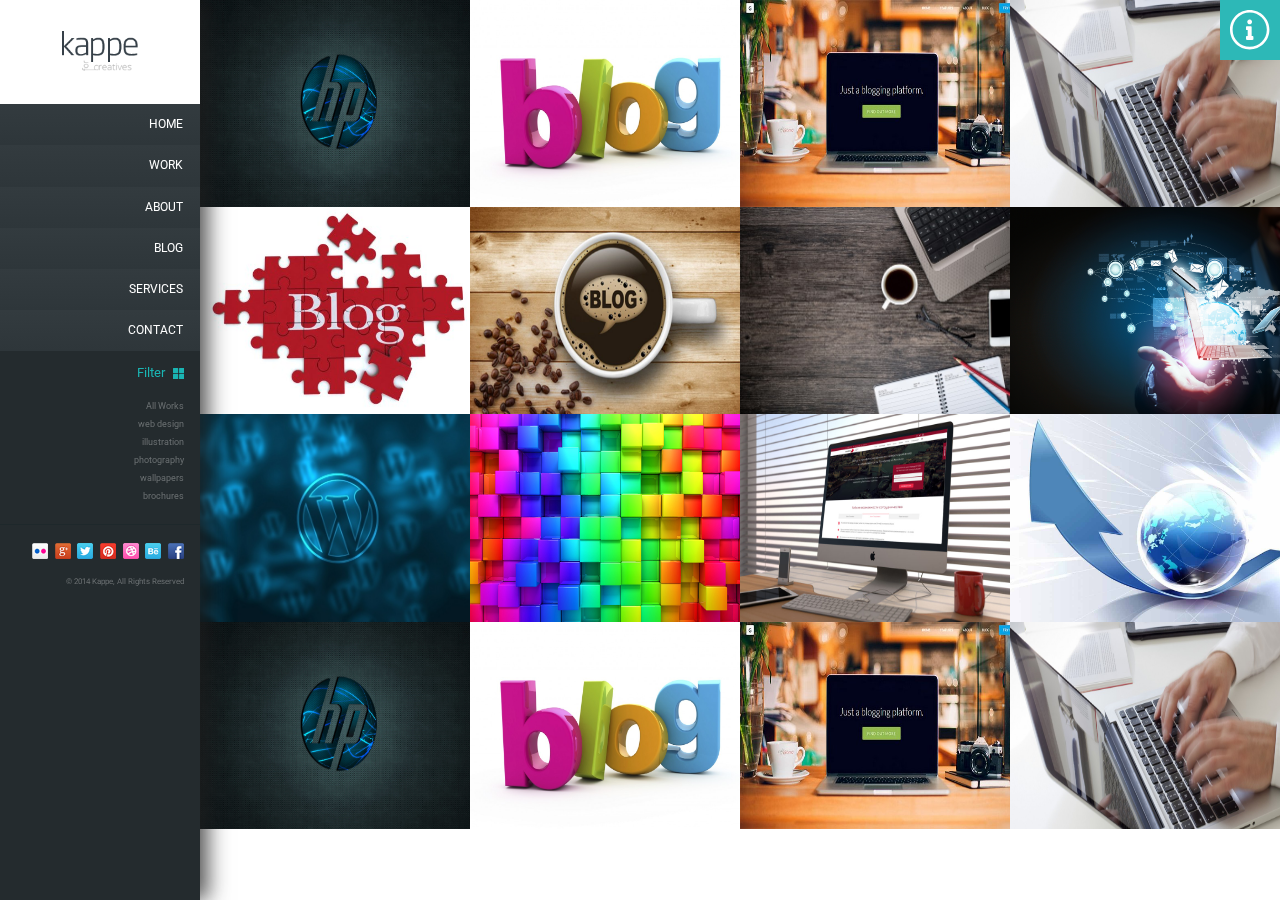
==== index.html @ 87c26112 "home_page" ====
<!DOCTYPE html>
<html lang="en">
<head>
	<meta charset="UTF-8">
	<title>Kappe</title>
	<link rel="stylesheet" type="text/css" href="style/reset.css">
	<link rel="stylesheet" type="text/css" href="style/style.css">
	<link href="https://fonts.googleapis.com/css?family=Roboto" rel="stylesheet">
</head>
<body>
	<div class="page">
		<div class="sidebar flex__jcontent_start">

			<div class="logo main_flex__nowrap flex__jcontent_center flex__align-items_center">
				 <a href="index.html"><img class="logo_img" src="image/logo.png" alt="logo"></a>
			</div>

			<div class="nav">
				<li><a class="nav__item" href="#">Home</a></li>
				<li><a class="nav__item" href="#">Work</a></li>
				<li><a class="nav__item" href="#">About</a></li>
				<li><a class="nav__item" href="#">Blog</a></li>
				<li><a class="nav__item" href="#">Services</a></li>
				<li><a class="nav__item" href="#">Contact</a></li>
			</div>	

			<div class="filter">
				<div class="filter_title">
					Filter 	<svg version="1.1" class="filter_title__icon" xmlns="http://www.w3.org/2000/svg" xmlns:xlink="http://www.w3.org/1999/xlink" x="0px" y="0px"
	 						viewBox="0 0 271.673 271.673" style="enable-background:new 0 0 271.673 271.673;" xml:space="preserve">
								<path d="M114.939,0H10.449C4.678,0,0,4.678,0,10.449v104.49c0,5.771,4.678,10.449,10.449,10.449h104.49
									c5.771,0,10.449-4.678,10.449-10.449V10.449C125.388,4.678,120.71,0,114.939,0z"/>
								<path d="M261.224,0h-104.49c-5.771,0-10.449,4.678-10.449,10.449v104.49c0,5.771,4.678,10.449,10.449,10.449h104.49
									c5.771,0,10.449-4.678,10.449-10.449V10.449C271.673,4.678,266.995,0,261.224,0z"/>
								<path d="M114.939,146.286H10.449C4.678,146.286,0,150.964,0,156.735v104.49c0,5.771,4.678,10.449,10.449,10.449h104.49
									c5.771,0,10.449-4.678,10.449-10.449v-104.49C125.388,150.964,120.71,146.286,114.939,146.286z"/>
								<path d="M261.224,146.286h-104.49c-5.771,0-10.449,4.678-10.449,10.449v104.49c0,5.771,4.678,10.449,10.449,10.449h104.49
									c5.771,0,10.449-4.678,10.449-10.449v-104.49C271.673,150.964,266.995,146.286,261.224,146.286z"/>
							</svg>
				</div>
				<ul class="filter_list">
					<li><a class="filter_list__item" href="#">All Works</a></li>
					<li><a class="filter_list__item" href="#">web design</a></li>
					<li><a class="filter_list__item" href="#">illustration</a></li>
					<li><a class="filter_list__item" href="#">photography</a></li>
					<li><a class="filter_list__item" href="#">wallpapers</a></li>
					<li><a class="filter_list__item" href="#">brochures</a></li>
				</ul>
			</div>

			<div class="social-icon">
				<a class="social-icon__link" href="#"><img class="social-icon__image" src="image/webicon-flickr.png" alt="icon"></a>
				<a class="social-icon__link" href="#"><img class="social-icon__image" src="image/webicon-googleplus.png" alt="icon"></a>
				<a class="social-icon__link" href="#"><img class="social-icon__image" src="image/webicon-twitter.png" alt="icon"></a>
				<a class="social-icon__link" href="#"><img class="social-icon__image" src="image/webicon-pinterest.png" alt="icon"></a>
				<a class="social-icon__link" href="#"><img class="social-icon__image" src="image/webicon-dribbble.png" alt="icon"></a>
				<a class="social-icon__link" href="#"><img class="social-icon__image" src="image/webicon-behance.png" alt="icon"></a>
				<a class="social-icon__link" href="#"><img class="social-icon__image" src="image/webicon-facebook.png" alt="icon"></a>
			</div>

			<div class="copy"> © 2014 Kappe, All Rights Reserved</div>	
		</div>
		
		<div class="content ">
			<div class="content-wrap main_flex flex__jcontent_start">
				
				<div class="content-box">
					<img class="content-box__img" src="image/01.jpg" alt="image">
					
					<a class="content-box__hover" href="">
						<h2> Cool App Design</h2>
						<h3> development, mobile</h3>
						<p class="arrow"> <svg version="1.1" id="" xmlns="http://www.w3.org/2000/svg" xmlns:xlink="http://www.w3.org/1999/xlink" x="0px" y="0px"
						 viewBox="0 0 490.4 490.4" style="enable-background:new 0 0 490.4 490.4;" xml:space="preserve">
							<path d="M245.2,490.4c135.2,0,245.2-110,245.2-245.2S380.4,0,245.2,0S0,110,0,245.2S110,490.4,245.2,490.4z M245.2,24.5
								c121.7,0,220.7,99,220.7,220.7s-99,220.7-220.7,220.7s-220.7-99-220.7-220.7S123.5,24.5,245.2,24.5z"/>
							<path d="M138.7,257.5h183.4l-48,48c-4.8,4.8-4.8,12.5,0,17.3c2.4,2.4,5.5,3.6,8.7,3.6s6.3-1.2,8.7-3.6l68.9-68.9
								c4.8-4.8,4.8-12.5,0-17.3l-68.9-68.9c-4.8-4.8-12.5-4.8-17.3,0s-4.8,12.5,0,17.3l48,48H138.7c-6.8,0-12.3,5.5-12.3,12.3
								C126.4,252.1,131.9,257.5,138.7,257.5z"/></svg>
						</p>
					</a>
				</div>

				<div class="content-box">
					<img class="content-box__img" src="image/02.jpg" alt="image">
					
					<a class="content-box__hover" href="">
						<h2> Cool App Design</h2>
						<h3> development, mobile</h3>
						<p class="arrow"> <svg version="1.1" id="" xmlns="http://www.w3.org/2000/svg" xmlns:xlink="http://www.w3.org/1999/xlink" x="0px" y="0px"
						 viewBox="0 0 490.4 490.4" style="enable-background:new 0 0 490.4 490.4;" xml:space="preserve">
							<path d="M245.2,490.4c135.2,0,245.2-110,245.2-245.2S380.4,0,245.2,0S0,110,0,245.2S110,490.4,245.2,490.4z M245.2,24.5
								c121.7,0,220.7,99,220.7,220.7s-99,220.7-220.7,220.7s-220.7-99-220.7-220.7S123.5,24.5,245.2,24.5z"/>
							<path d="M138.7,257.5h183.4l-48,48c-4.8,4.8-4.8,12.5,0,17.3c2.4,2.4,5.5,3.6,8.7,3.6s6.3-1.2,8.7-3.6l68.9-68.9
								c4.8-4.8,4.8-12.5,0-17.3l-68.9-68.9c-4.8-4.8-12.5-4.8-17.3,0s-4.8,12.5,0,17.3l48,48H138.7c-6.8,0-12.3,5.5-12.3,12.3
								C126.4,252.1,131.9,257.5,138.7,257.5z"/></svg>
						</p>
					</a>
				</div>

				<div class="content-box">
					<img class="content-box__img" src="image/03.jpg" alt="image">
					
					<a class="content-box__hover" href="">
						<h2> Cool App Design</h2>
						<h3> development, mobile</h3>
						<p class="arrow"> <svg version="1.1" id="" xmlns="http://www.w3.org/2000/svg" xmlns:xlink="http://www.w3.org/1999/xlink" x="0px" y="0px"
						 viewBox="0 0 490.4 490.4" style="enable-background:new 0 0 490.4 490.4;" xml:space="preserve">
							<path d="M245.2,490.4c135.2,0,245.2-110,245.2-245.2S380.4,0,245.2,0S0,110,0,245.2S110,490.4,245.2,490.4z M245.2,24.5
								c121.7,0,220.7,99,220.7,220.7s-99,220.7-220.7,220.7s-220.7-99-220.7-220.7S123.5,24.5,245.2,24.5z"/>
							<path d="M138.7,257.5h183.4l-48,48c-4.8,4.8-4.8,12.5,0,17.3c2.4,2.4,5.5,3.6,8.7,3.6s6.3-1.2,8.7-3.6l68.9-68.9
								c4.8-4.8,4.8-12.5,0-17.3l-68.9-68.9c-4.8-4.8-12.5-4.8-17.3,0s-4.8,12.5,0,17.3l48,48H138.7c-6.8,0-12.3,5.5-12.3,12.3
								C126.4,252.1,131.9,257.5,138.7,257.5z"/></svg>
						</p>
					</a>
				</div>

				<div class="content-box">
					<img class="content-box__img" src="image/04.jpg" alt="image">
					
					<a class="content-box__hover" href="">
						<h2> Cool App Design</h2>
						<h3> development, mobile</h3>
						<p class="arrow"> <svg version="1.1" id="" xmlns="http://www.w3.org/2000/svg" xmlns:xlink="http://www.w3.org/1999/xlink" x="0px" y="0px"
						 viewBox="0 0 490.4 490.4" style="enable-background:new 0 0 490.4 490.4;" xml:space="preserve">
							<path d="M245.2,490.4c135.2,0,245.2-110,245.2-245.2S380.4,0,245.2,0S0,110,0,245.2S110,490.4,245.2,490.4z M245.2,24.5
								c121.7,0,220.7,99,220.7,220.7s-99,220.7-220.7,220.7s-220.7-99-220.7-220.7S123.5,24.5,245.2,24.5z"/>
							<path d="M138.7,257.5h183.4l-48,48c-4.8,4.8-4.8,12.5,0,17.3c2.4,2.4,5.5,3.6,8.7,3.6s6.3-1.2,8.7-3.6l68.9-68.9
								c4.8-4.8,4.8-12.5,0-17.3l-68.9-68.9c-4.8-4.8-12.5-4.8-17.3,0s-4.8,12.5,0,17.3l48,48H138.7c-6.8,0-12.3,5.5-12.3,12.3
								C126.4,252.1,131.9,257.5,138.7,257.5z"/></svg>
						</p>
					</a>
				</div>

				<div class="content-box">
					<img class="content-box__img" src="image/05.jpg" alt="image">
					
					<a class="content-box__hover" href="">
						<h2> Cool App Design</h2>
						<h3> development, mobile</h3>
						<p class="arrow"> <svg version="1.1" id="" xmlns="http://www.w3.org/2000/svg" xmlns:xlink="http://www.w3.org/1999/xlink" x="0px" y="0px"
						 viewBox="0 0 490.4 490.4" style="enable-background:new 0 0 490.4 490.4;" xml:space="preserve">
							<path d="M245.2,490.4c135.2,0,245.2-110,245.2-245.2S380.4,0,245.2,0S0,110,0,245.2S110,490.4,245.2,490.4z M245.2,24.5
								c121.7,0,220.7,99,220.7,220.7s-99,220.7-220.7,220.7s-220.7-99-220.7-220.7S123.5,24.5,245.2,24.5z"/>
							<path d="M138.7,257.5h183.4l-48,48c-4.8,4.8-4.8,12.5,0,17.3c2.4,2.4,5.5,3.6,8.7,3.6s6.3-1.2,8.7-3.6l68.9-68.9
								c4.8-4.8,4.8-12.5,0-17.3l-68.9-68.9c-4.8-4.8-12.5-4.8-17.3,0s-4.8,12.5,0,17.3l48,48H138.7c-6.8,0-12.3,5.5-12.3,12.3
								C126.4,252.1,131.9,257.5,138.7,257.5z"/></svg>
						</p>
					</a>
				</div>

				<div class="content-box">
					<img class="content-box__img" src="image/06.jpg" alt="image">
					
					<a class="content-box__hover" href="">
						<h2> Cool App Design</h2>
						<h3> development, mobile</h3>
						<p class="arrow"> <svg version="1.1" id="" xmlns="http://www.w3.org/2000/svg" xmlns:xlink="http://www.w3.org/1999/xlink" x="0px" y="0px"
						 viewBox="0 0 490.4 490.4" style="enable-background:new 0 0 490.4 490.4;" xml:space="preserve">
							<path d="M245.2,490.4c135.2,0,245.2-110,245.2-245.2S380.4,0,245.2,0S0,110,0,245.2S110,490.4,245.2,490.4z M245.2,24.5
								c121.7,0,220.7,99,220.7,220.7s-99,220.7-220.7,220.7s-220.7-99-220.7-220.7S123.5,24.5,245.2,24.5z"/>
							<path d="M138.7,257.5h183.4l-48,48c-4.8,4.8-4.8,12.5,0,17.3c2.4,2.4,5.5,3.6,8.7,3.6s6.3-1.2,8.7-3.6l68.9-68.9
								c4.8-4.8,4.8-12.5,0-17.3l-68.9-68.9c-4.8-4.8-12.5-4.8-17.3,0s-4.8,12.5,0,17.3l48,48H138.7c-6.8,0-12.3,5.5-12.3,12.3
								C126.4,252.1,131.9,257.5,138.7,257.5z"/></svg>
						</p>
					</a>
				</div>

				<div class="content-box">
					<img class="content-box__img" src="image/07.jpg" alt="image">
					
					<a class="content-box__hover" href="">
						<h2> Cool App Design</h2>
						<h3> development, mobile</h3>
						<p class="arrow"> <svg version="1.1" id="" xmlns="http://www.w3.org/2000/svg" xmlns:xlink="http://www.w3.org/1999/xlink" x="0px" y="0px"
						 viewBox="0 0 490.4 490.4" style="enable-background:new 0 0 490.4 490.4;" xml:space="preserve">
							<path d="M245.2,490.4c135.2,0,245.2-110,245.2-245.2S380.4,0,245.2,0S0,110,0,245.2S110,490.4,245.2,490.4z M245.2,24.5
								c121.7,0,220.7,99,220.7,220.7s-99,220.7-220.7,220.7s-220.7-99-220.7-220.7S123.5,24.5,245.2,24.5z"/>
							<path d="M138.7,257.5h183.4l-48,48c-4.8,4.8-4.8,12.5,0,17.3c2.4,2.4,5.5,3.6,8.7,3.6s6.3-1.2,8.7-3.6l68.9-68.9
								c4.8-4.8,4.8-12.5,0-17.3l-68.9-68.9c-4.8-4.8-12.5-4.8-17.3,0s-4.8,12.5,0,17.3l48,48H138.7c-6.8,0-12.3,5.5-12.3,12.3
								C126.4,252.1,131.9,257.5,138.7,257.5z"/></svg>
						</p>
					</a>
				</div>

				<div class="content-box">
					<img class="content-box__img" src="image/08.jpg" alt="image">
					
					<a class="content-box__hover" href="">
						<h2> Cool App Design</h2>
						<h3> development, mobile</h3>
						<p class="arrow"> <svg version="1.1" id="" xmlns="http://www.w3.org/2000/svg" xmlns:xlink="http://www.w3.org/1999/xlink" x="0px" y="0px"
						 viewBox="0 0 490.4 490.4" style="enable-background:new 0 0 490.4 490.4;" xml:space="preserve">
							<path d="M245.2,490.4c135.2,0,245.2-110,245.2-245.2S380.4,0,245.2,0S0,110,0,245.2S110,490.4,245.2,490.4z M245.2,24.5
								c121.7,0,220.7,99,220.7,220.7s-99,220.7-220.7,220.7s-220.7-99-220.7-220.7S123.5,24.5,245.2,24.5z"/>
							<path d="M138.7,257.5h183.4l-48,48c-4.8,4.8-4.8,12.5,0,17.3c2.4,2.4,5.5,3.6,8.7,3.6s6.3-1.2,8.7-3.6l68.9-68.9
								c4.8-4.8,4.8-12.5,0-17.3l-68.9-68.9c-4.8-4.8-12.5-4.8-17.3,0s-4.8,12.5,0,17.3l48,48H138.7c-6.8,0-12.3,5.5-12.3,12.3
								C126.4,252.1,131.9,257.5,138.7,257.5z"/></svg>
						</p>
					</a>
				</div>

				<div class="content-box">
					<img class="content-box__img" src="image/09.jpg" alt="image">
					
					<a class="content-box__hover" href="">
						<h2> Cool App Design</h2>
						<h3> development, mobile</h3>
						<p class="arrow"> <svg version="1.1" id="" xmlns="http://www.w3.org/2000/svg" xmlns:xlink="http://www.w3.org/1999/xlink" x="0px" y="0px"
						 viewBox="0 0 490.4 490.4" style="enable-background:new 0 0 490.4 490.4;" xml:space="preserve">
							<path d="M245.2,490.4c135.2,0,245.2-110,245.2-245.2S380.4,0,245.2,0S0,110,0,245.2S110,490.4,245.2,490.4z M245.2,24.5
								c121.7,0,220.7,99,220.7,220.7s-99,220.7-220.7,220.7s-220.7-99-220.7-220.7S123.5,24.5,245.2,24.5z"/>
							<path d="M138.7,257.5h183.4l-48,48c-4.8,4.8-4.8,12.5,0,17.3c2.4,2.4,5.5,3.6,8.7,3.6s6.3-1.2,8.7-3.6l68.9-68.9
								c4.8-4.8,4.8-12.5,0-17.3l-68.9-68.9c-4.8-4.8-12.5-4.8-17.3,0s-4.8,12.5,0,17.3l48,48H138.7c-6.8,0-12.3,5.5-12.3,12.3
								C126.4,252.1,131.9,257.5,138.7,257.5z"/></svg>
						</p>
					</a>
				</div>

				<div class="content-box">
					<img class="content-box__img" src="image/10.jpg" alt="image">
					
					<a class="content-box__hover" href="">
						<h2> Cool App Design</h2>
						<h3> development, mobile</h3>
						<p class="arrow"> <svg version="1.1" id="" xmlns="http://www.w3.org/2000/svg" xmlns:xlink="http://www.w3.org/1999/xlink" x="0px" y="0px"
						 viewBox="0 0 490.4 490.4" style="enable-background:new 0 0 490.4 490.4;" xml:space="preserve">
							<path d="M245.2,490.4c135.2,0,245.2-110,245.2-245.2S380.4,0,245.2,0S0,110,0,245.2S110,490.4,245.2,490.4z M245.2,24.5
								c121.7,0,220.7,99,220.7,220.7s-99,220.7-220.7,220.7s-220.7-99-220.7-220.7S123.5,24.5,245.2,24.5z"/>
							<path d="M138.7,257.5h183.4l-48,48c-4.8,4.8-4.8,12.5,0,17.3c2.4,2.4,5.5,3.6,8.7,3.6s6.3-1.2,8.7-3.6l68.9-68.9
								c4.8-4.8,4.8-12.5,0-17.3l-68.9-68.9c-4.8-4.8-12.5-4.8-17.3,0s-4.8,12.5,0,17.3l48,48H138.7c-6.8,0-12.3,5.5-12.3,12.3
								C126.4,252.1,131.9,257.5,138.7,257.5z"/></svg>
						</p>
					</a>
				</div>

				<div class="content-box">
					<img class="content-box__img" src="image/11.jpg" alt="image">
					
					<a class="content-box__hover" href="">
						<h2> Cool App Design</h2>
						<h3> development, mobile</h3>
						<p class="arrow"> <svg version="1.1" id="" xmlns="http://www.w3.org/2000/svg" xmlns:xlink="http://www.w3.org/1999/xlink" x="0px" y="0px"
						 viewBox="0 0 490.4 490.4" style="enable-background:new 0 0 490.4 490.4;" xml:space="preserve">
							<path d="M245.2,490.4c135.2,0,245.2-110,245.2-245.2S380.4,0,245.2,0S0,110,0,245.2S110,490.4,245.2,490.4z M245.2,24.5
								c121.7,0,220.7,99,220.7,220.7s-99,220.7-220.7,220.7s-220.7-99-220.7-220.7S123.5,24.5,245.2,24.5z"/>
							<path d="M138.7,257.5h183.4l-48,48c-4.8,4.8-4.8,12.5,0,17.3c2.4,2.4,5.5,3.6,8.7,3.6s6.3-1.2,8.7-3.6l68.9-68.9
								c4.8-4.8,4.8-12.5,0-17.3l-68.9-68.9c-4.8-4.8-12.5-4.8-17.3,0s-4.8,12.5,0,17.3l48,48H138.7c-6.8,0-12.3,5.5-12.3,12.3
								C126.4,252.1,131.9,257.5,138.7,257.5z"/></svg>
						</p>
					</a>
				</div>

				<div class="content-box">
					<img class="content-box__img" src="image/12.jpg" alt="image">
					
					<a class="content-box__hover" href="">
						<h2> Cool App Design</h2>
						<h3> development, mobile</h3>
						<p class="arrow"> <svg version="1.1" id="" xmlns="http://www.w3.org/2000/svg" xmlns:xlink="http://www.w3.org/1999/xlink" x="0px" y="0px"
						 viewBox="0 0 490.4 490.4" style="enable-background:new 0 0 490.4 490.4;" xml:space="preserve">
							<path d="M245.2,490.4c135.2,0,245.2-110,245.2-245.2S380.4,0,245.2,0S0,110,0,245.2S110,490.4,245.2,490.4z M245.2,24.5
								c121.7,0,220.7,99,220.7,220.7s-99,220.7-220.7,220.7s-220.7-99-220.7-220.7S123.5,24.5,245.2,24.5z"/>
							<path d="M138.7,257.5h183.4l-48,48c-4.8,4.8-4.8,12.5,0,17.3c2.4,2.4,5.5,3.6,8.7,3.6s6.3-1.2,8.7-3.6l68.9-68.9
								c4.8-4.8,4.8-12.5,0-17.3l-68.9-68.9c-4.8-4.8-12.5-4.8-17.3,0s-4.8,12.5,0,17.3l48,48H138.7c-6.8,0-12.3,5.5-12.3,12.3
								C126.4,252.1,131.9,257.5,138.7,257.5z"/></svg>
						</p>
					</a>
				</div>
				
				<div class="content-box">
					<img class="content-box__img" src="image/01.jpg" alt="image">
					
					<a class="content-box__hover" href="">
						<h2> Cool App Design</h2>
						<h3> development, mobile</h3>
						<p class="arrow"> <svg version="1.1" id="" xmlns="http://www.w3.org/2000/svg" xmlns:xlink="http://www.w3.org/1999/xlink" x="0px" y="0px"
						 viewBox="0 0 490.4 490.4" style="enable-background:new 0 0 490.4 490.4;" xml:space="preserve">
							<path d="M245.2,490.4c135.2,0,245.2-110,245.2-245.2S380.4,0,245.2,0S0,110,0,245.2S110,490.4,245.2,490.4z M245.2,24.5
								c121.7,0,220.7,99,220.7,220.7s-99,220.7-220.7,220.7s-220.7-99-220.7-220.7S123.5,24.5,245.2,24.5z"/>
							<path d="M138.7,257.5h183.4l-48,48c-4.8,4.8-4.8,12.5,0,17.3c2.4,2.4,5.5,3.6,8.7,3.6s6.3-1.2,8.7-3.6l68.9-68.9
								c4.8-4.8,4.8-12.5,0-17.3l-68.9-68.9c-4.8-4.8-12.5-4.8-17.3,0s-4.8,12.5,0,17.3l48,48H138.7c-6.8,0-12.3,5.5-12.3,12.3
								C126.4,252.1,131.9,257.5,138.7,257.5z"/></svg>
						</p>
					</a>
				</div>

				<div class="content-box">
					<img class="content-box__img" src="image/02.jpg" alt="image">
					
					<a class="content-box__hover" href="">
						<h2> Cool App Design</h2>
						<h3> development, mobile</h3>
						<p class="arrow"> <svg version="1.1" id="" xmlns="http://www.w3.org/2000/svg" xmlns:xlink="http://www.w3.org/1999/xlink" x="0px" y="0px"
						 viewBox="0 0 490.4 490.4" style="enable-background:new 0 0 490.4 490.4;" xml:space="preserve">
							<path d="M245.2,490.4c135.2,0,245.2-110,245.2-245.2S380.4,0,245.2,0S0,110,0,245.2S110,490.4,245.2,490.4z M245.2,24.5
								c121.7,0,220.7,99,220.7,220.7s-99,220.7-220.7,220.7s-220.7-99-220.7-220.7S123.5,24.5,245.2,24.5z"/>
							<path d="M138.7,257.5h183.4l-48,48c-4.8,4.8-4.8,12.5,0,17.3c2.4,2.4,5.5,3.6,8.7,3.6s6.3-1.2,8.7-3.6l68.9-68.9
								c4.8-4.8,4.8-12.5,0-17.3l-68.9-68.9c-4.8-4.8-12.5-4.8-17.3,0s-4.8,12.5,0,17.3l48,48H138.7c-6.8,0-12.3,5.5-12.3,12.3
								C126.4,252.1,131.9,257.5,138.7,257.5z"/></svg>
						</p>
					</a>
				</div>

				<div class="content-box">
					<img class="content-box__img" src="image/03.jpg" alt="image">
					
					<a class="content-box__hover" href="">
						<h2> Cool App Design</h2>
						<h3> development, mobile</h3>
						<p class="arrow"> <svg version="1.1" id="" xmlns="http://www.w3.org/2000/svg" xmlns:xlink="http://www.w3.org/1999/xlink" x="0px" y="0px"
						 viewBox="0 0 490.4 490.4" style="enable-background:new 0 0 490.4 490.4;" xml:space="preserve">
							<path d="M245.2,490.4c135.2,0,245.2-110,245.2-245.2S380.4,0,245.2,0S0,110,0,245.2S110,490.4,245.2,490.4z M245.2,24.5
								c121.7,0,220.7,99,220.7,220.7s-99,220.7-220.7,220.7s-220.7-99-220.7-220.7S123.5,24.5,245.2,24.5z"/>
							<path d="M138.7,257.5h183.4l-48,48c-4.8,4.8-4.8,12.5,0,17.3c2.4,2.4,5.5,3.6,8.7,3.6s6.3-1.2,8.7-3.6l68.9-68.9
								c4.8-4.8,4.8-12.5,0-17.3l-68.9-68.9c-4.8-4.8-12.5-4.8-17.3,0s-4.8,12.5,0,17.3l48,48H138.7c-6.8,0-12.3,5.5-12.3,12.3
								C126.4,252.1,131.9,257.5,138.7,257.5z"/></svg>
						</p>
					</a>
				</div>

				<div class="content-box">
					<img class="content-box__img" src="image/04.jpg" alt="image">
					
					<a class="content-box__hover" href="">
						<h2 > Cool App Design</h2>
						<h3> development, mobile</h3>
						<p class="arrow"> <svg version="1.1" ="" xmlns="http://www.w3.org/2000/svg" xmlns:xlink="http://www.w3.org/1999/xlink" x="0px" y="0px"
						 viewBox="0 0 490.4 490.4" style="enable-background:new 0 0 490.4 490.4;" xml:space="preserve">
							<path d="M245.2,490.4c135.2,0,245.2-110,245.2-245.2S380.4,0,245.2,0S0,110,0,245.2S110,490.4,245.2,490.4z M245.2,24.5
								c121.7,0,220.7,99,220.7,220.7s-99,220.7-220.7,220.7s-220.7-99-220.7-220.7S123.5,24.5,245.2,24.5z"/>
							<path d="M138.7,257.5h183.4l-48,48c-4.8,4.8-4.8,12.5,0,17.3c2.4,2.4,5.5,3.6,8.7,3.6s6.3-1.2,8.7-3.6l68.9-68.9
								c4.8-4.8,4.8-12.5,0-17.3l-68.9-68.9c-4.8-4.8-12.5-4.8-17.3,0s-4.8,12.5,0,17.3l48,48H138.7c-6.8,0-12.3,5.5-12.3,12.3
								C126.4,252.1,131.9,257.5,138.7,257.5z"/></svg>
						</p>
					</a>
				</div>

				
			</div>
		</div>

		<div class="info">
			<svg version="1.1" class="info__icon" xmlns="http://www.w3.org/2000/svg" xmlns:xlink="http://www.w3.org/1999/xlink" x="0px" y="0px" viewBox="0 0 437.6 437.6" style="enable-background:new 0 0 437.6 437.6;" xml:space="preserve">

					<path d="M194,142.8c0.8,1.6,1.6,3.2,2.4,4.4c0.8,1.2,2,2.4,2.8,3.6c1.2,1.2,2.4,2.4,4,3.6c1.2,0.8,2.8,2,4.8,2.4
					c1.6,0.8,3.2,1.2,5.2,1.6c2,0.4,3.6,0.4,5.2,0.4c1.6,0,3.6,0,5.2-0.4c1.6-0.4,3.2-0.8,4.4-1.6h0.4c1.6-0.8,3.2-1.6,4.8-2.8
					c1.2-0.8,2.4-2,3.6-3.2l0.4-0.4c1.2-1.2,2-2.4,2.8-3.6s1.6-2.4,2-4c0-0.4,0-0.4,0.4-0.8c0.8-1.6,1.2-3.6,1.6-5.2
					c0.4-1.6,0.4-3.6,0.4-5.2s0-3.6-0.4-5.2c-0.4-1.6-0.8-3.2-1.6-5.2c-1.2-2.8-2.8-5.2-4.8-7.2c-0.4-0.4-0.4-0.4-0.8-0.8
					c-1.2-1.2-2.4-2-4-3.2c-1.6-0.8-2.8-1.6-4.4-2.4c-1.6-0.8-3.2-1.2-4.8-1.6c-2-0.4-3.6-0.4-5.2-0.4c-1.6,0-3.6,0-5.2,0.4
					c-1.6,0.4-3.2,0.8-4.8,1.6H208c-1.6,0.8-3.2,1.6-4.4,2.4c-1.6,1.2-2.8,2-4,3.2c-1.2,1.2-2.4,2.4-3.2,3.6
					c-0.8,1.2-1.6,2.8-2.4,4.4c-0.8,1.6-1.2,3.2-1.6,4.8c-0.4,2-0.4,3.6-0.4,5.2c0,1.6,0,3.6,0.4,5.2
					C192.8,139.6,193.6,141.2,194,142.8z"/>
					<path d="M249.6,289.2h-9.2v-98c0-5.6-4.4-10.4-10.4-10.4h-42c-5.6,0-10.4,4.4-10.4,10.4v21.6c0,5.6,4.4,10.4,10.4,10.4h8.4v66.4
					H188c-5.6,0-10.4,4.4-10.4,10.4v21.6c0,5.6,4.4,10.4,10.4,10.4h61.6c5.6,0,10.4-4.4,10.4-10.4V300
					C260,294,255.2,289.2,249.6,289.2z"/>
					<path d="M218.8,0C98,0,0,98,0,218.8s98,218.8,218.8,218.8s218.8-98,218.8-218.8S339.6,0,218.8,0z M218.8,408.8
					c-104.8,0-190-85.2-190-190s85.2-190,190-190s190,85.2,190,190S323.6,408.8,218.8,408.8z"/>
			</svg>
		</div>
	</div>
		
	

	<script type="js/jquery.js"></script>
</body>
</html>
---- style/style.css ----
/*Framework flex*/
.main_flex{
	display:flex;
	display:-webkit-flex;
	-webkit-flex-flow:row wrap;
	flex-flow:row wrap}

.main_flex__nowrap{
	display:flex;
	display:-webkit-flex;
	-webkit-flex-flow:row nowrap;
	flex-flow:row nowrap}

.flex__jcontent_between{
	justify-content:space-between;
	-webkit-justify-content:space-between}

.flex__jcontent_start{
	justify-content:flex-start;
	-webkit-justify-content:flex-start}

.flex__jcontent_end{
	justify-content:flex-end;
	-webkit-justify-content:flex-end}

.flex__jcontent_center{
	justify-content:center;
	-webkit-justify-content:center}

.flex__jcontent_around{
	justify-content:space-around;
	-webkit-justify-content:space-around}

.flex__auto{
	flex:auto;
	-webkit-flex:auto;
	-ms-flex:auto}

.flex__align-items_start{
	align-items:flex-start;
	-webkit-align-items:flex-start}

.flex__align-items_end{
	align-items:flex-end;
	-webkit-align-items:flex-end}

.flex__align-items_baseline{
	align-items:baseline;
	-webkit-align-items:baseline}

.flex__align-items_stretch{
	align-items:stretch;
	-webkit-align-items:stretch}

.flex__align-items_center{
	align-items:center;
	-webkit-align-items:center}

.flex__align-content_flex-start{
	align-content:flex-start;
	-webkit-align-content:flex-start}

.flex__align-content_flex-end{
	align-content:flex-end;
	-webkit-align-content:flex-end}

.flex__align-content_space-between{
	align-content:space-between;
	-webkit-align-content:space-between}

.flex__align-content_center{
	align-content:center;
	-webkit-align-content:center}

.flex__align-content_space-around{
	align-content:space-around;
	-webkit-align-content:space-around}

.flex__align-content_stretch{
	align-content:stretch;
	-webkit-align-content:stretch}

.flex__flex-grow_01{
	flex-grow:1;
	-webkit-flex-grow:1}

.flex__flex-grow_02{
	flex-grow:2;
	-webkit-flex-grow:2}

.flex__flex-grow_03{
	flex-grow:3;
	-webkit-flex-grow:3}

.flex__flex-grow_04{
	flex-grow:4;
	-webkit-flex-grow:4}

.w5{width:5%;
	max-width:5%}

.w10{width:10%;
	max-width:10%}

.w15{width:15%;
	max-width:15%}

.w20{width:20%;
	max-width:20%}

.w25{width:25%;
	max-width:25%}

.w30{width:30%
	;max-width:30%}

.w35{width:35%;
	max-width:35%}

.w40{width:40%;
	max-width:40%}

.w45{width:45%;
	max-width:45%}

.w50{width:50%;
	max-width:50%}

.w55{width:55%;
	max-width:55%}

.w60{width:30%;
	max-width:60%}

.w65{width:65%;
	max-width:65%}

.w70{width:70%;
	max-width:70%}

.w75{width:75%;
	max-width:75%}

.w80{width:80%;
	max-width:80%}

.w85{width:85%;
	max-width:85%}

.w90{width:90%;
	max-width:90%}

.w95{width:95%;
	max-width:95%}

.w100{width:100%;
	max-width:100%}

.main_flex__nowrap_reverse {
	display:flex;
	display:-webkit-flex;
	-webkit-flex-flow:row-reverse nowrap;
	flex-flow:row-reverse nowrap}

* {
	-webkit-box-sizing: border-box;
	-moz-box-sizing: border-box;
	-ms-box-sizing: border-box;
	-o-box-sizing: border-box;
	 box-sizing: border-box;
}

a, a:hover, button, button:hover, .anime {
	-moz-transition: all 200ms linear;
	-o-transition: all 200ms linear;
	-webkit-transition: all 200ms linear;
	-ms-transition: all 200ms linear;
	transition: all 200ms linear;
	cursor: pointer;
}

body {
	font-family: 'Roboto', sans-serif;
}

.sidebar {
	position: fixed;
	top: 0;
	left: 0;
	z-index: 50;
	height: 100vh;
	width: 15.62vw;
	background-color: #242b2e;
	color: #6b7072;
	box-shadow: 8px 0px 20px 0px rgba(31, 31, 31, 0.77);
	display: flex;
	flex-direction: column;
	flex-flow: column nowrap;

}

.logo {
	width: 100%;
	height: 11.57vh;
	background-color: #fff;
}
.logo_img {
	width: 6vw;
}
.nav li{
	list-style-type: none;
}
.nav__item {
	text-decoration: none;
	color: #fff;
	text-transform: uppercase;
	font-size: 0.93vmax;
	line-height: 1.66vmax;
	height: 3.22vmax;
	width: 100%;
	display: flex;
	flex-flow: row nowrap;
	justify-content: flex-end;
	align-content: center;
	align-items: center;
	background-color: #2f373b;
    background: rgba(51,59,63,1);
    background: -moz-linear-gradient(top, rgba(51,59,63,1) 0%, rgba(46,54,58,1) 100%);
    background: -webkit-gradient(left top, left bottom, color-stop(0%, rgba(51,59,63,1)), color-stop(100%, rgba(46,54,58,1)));
    background: -webkit-linear-gradient(top, rgba(51,59,63,1) 0%, rgba(46,54,58,1) 100%);
    background: -o-linear-gradient(top, rgba(51,59,63,1) 0%, rgba(46,54,58,1) 100%);
    background: -ms-linear-gradient(top, rgba(51,59,63,1) 0%, rgba(46,54,58,1) 100%);
    background: linear-gradient(to bottom, rgba(51,59,63,1) 0%, rgba(46,54,58,1) 100%);
    filter: progid:DXImageTransform.Microsoft.gradient( startColorstr='#333b3f', endColorstr='#2e363a', GradientType=0 );
    padding-right: 1.3vmax;
}

.nav__item:hover {
	cursor: pointer;
	background: rgba(48,188,186,1);
    background: -moz-linear-gradient(top, rgba(48,188,186,1) 0%, rgba(24,164,162,1) 100%);
	background: -webkit-gradient(left top, left bottom, color-stop(0%, rgba(48,188,186,1)), color-stop(100%, rgba(24,164,162,1)));
    background: -webkit-linear-gradient(top, rgba(48,188,186,1) 0%, rgba(24,164,162,1) 100%);
    background: -o-linear-gradient(top, rgba(48,188,186,1) 0%, rgba(24,164,162,1) 100%);
    background: -ms-linear-gradient(top, rgba(48,188,186,1) 0%, rgba(24,164,162,1) 100%);
    background: linear-gradient(to bottom, rgba(48,188,186,1) 0%, rgba(24,164,162,1) 100%);
    filter: progid:DXImageTransform.Microsoft.gradient( startColorstr='#30bcba', endColorstr='#18a4a2', GradientType=0 );
}

.filter_title {
	color: #1ab5b3;
	fill: #1ab5b3;
	display: flex;
	flex-flow: row nowrap;
	justify-content: flex-end;
	align-content: center;
	align-items: center;
	font-size: 0.98vmax;
	padding: 1.25vmax;
}

.filter_title__icon {
	width: 0.88vmax;
	height: 0.88vmax;
	margin-left: 0.62vmax;
}

.filter_list li{
  list-style-type: none;

}
.filter_list {
	display: flex;
 	flex-flow: column nowrap;
 	align-items: flex-end;
 	justify-content: center;
	margin-right: 1.25vmax;
}
.filter_list__item {
	color: #6b7072;
	font-size: 0.67vmax;
	line-height: 1.25vmax;
	text-decoration: none;
}

.filter_list__item:hover {
	color: #fff;
}



.social-icon {
	display: flex;
	flex-flow: row nowrap;
	justify-content: flex-end;
	align-items: center;
	padding: 1.45vmax 1.25vmax 1.2vmax 0;
	border-top: 1px solid #1e282b;
	width: 100%;
	margin-top: 1.56vmax;
}

.social-icon__image{
	width: 1.25vmax;
	height: 1.25vmax;	
}

.social-icon__link {
	margin-left: 0.52vmax;
}

.social-icon__link:hover {
	transform: scale(1.10);
}

.copy {
	font-size: 0.62vmax;
	display: flex;
	flex-flow: row nowrap;
	justify-content: flex-end;
	align-content: center;
	width: 100%;
	padding-right: 1.25vmax;
	color: #6b7072;
}

.content {
	width: 100%;
	min-height: 100vh;
	padding-left: 15.62vw;
}

.content-box {
	height: 16.19vw;
	max-width: 21.09vw;
	width: 25%;
	position: relative;
	overflow: hidden;
}

.content-box__img {
	width: calc(100% + 1vw) ;
	height: 16.2vmax;
	position: absolute;
	z-index: 1;
}

.content-box__hover {
	position: absolute;
	z-index: 2;
	top:0;
	left: 0;
	display: flex;
	width: 100%;
	height: inherit;
	background-color:  #2db8b7;
	opacity: 0.9;
	color: #fff;
	flex-flow: column nowrap;
	align-items: center;
	text-decoration: none;
	opacity: 0;
}

.content-box__hover:hover {
	opacity: 0.8;
}

.arrow {
	width: 3vmax;
	height: 3vmax;
	fill: #fff;
}

.content-box__hover h2 {
	font-size: 1.25vmax;
	margin-top: 4.1vmax;
	font-weight: 300;
}

.content-box__hover h3 {
	font-size: 0.62vmax;
	padding: 0.36vmax 0 0.83vmax 0;
	border-bottom: 1px solid #fff;
	margin-bottom: 1vmax;
	font-weight: 300;
}

.info {
	position: fixed;
	top: 0;
	right: 0;
	width: 4.68vw;
	height: 4.68vw;
	background-color: #2db8b7;
	cursor: pointer;
	z-index: 5;
	fill: #fff;
}

.info__icon {
	margin: 0.8vw;
}
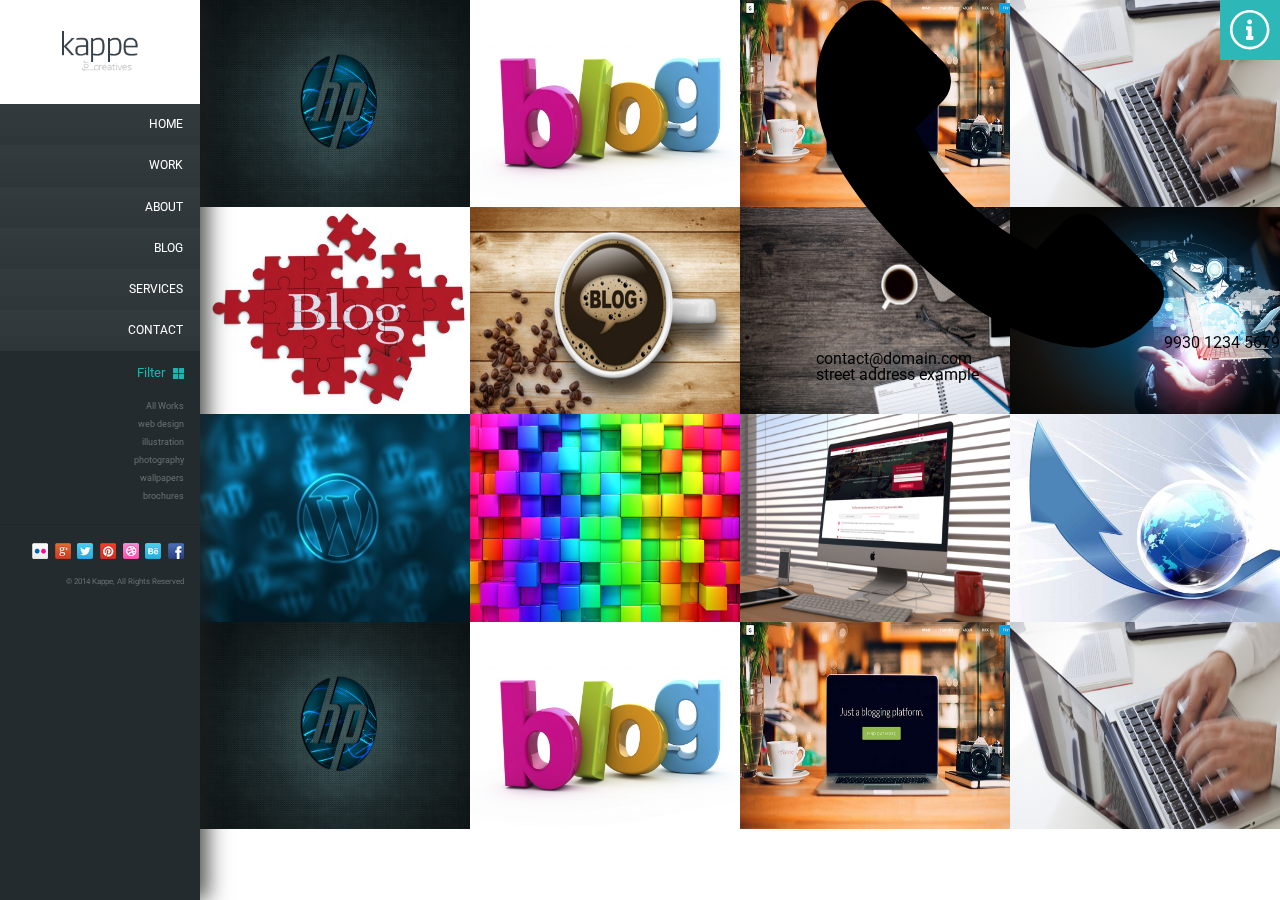
==== commit 85f623b4: "jquery" ====
--- a/index.html
+++ b/index.html
@@ -6,6 +6,8 @@
 	<link rel="stylesheet" type="text/css" href="style/reset.css">
 	<link rel="stylesheet" type="text/css" href="style/style.css">
 	<link href="https://fonts.googleapis.com/css?family=Roboto" rel="stylesheet">
+	<script type="text/javascript" src="jquery-3.3.1.min.js"></script>
+	<script type="text/javascript" src="js/script.js"></script>
 </head>
 <body>
 	<div class="page">
@@ -359,9 +361,28 @@
 			</svg>
 		</div>
 	</div>
-		
 	
-
-	<script type="js/jquery.js"></script>
+	<div class="info-box">
+		<ul>
+			<li> <svg version="1.1" id="" xmlns="http://www.w3.org/2000/svg" xmlns:xlink="http://www.w3.org/1999/xlink" x="0px" y="0px"
+	    			width="348.077px" height="348.077px" viewBox="0 0 348.077 348.077" style="enable-background:new 0 0 348.077 348.077;"
+					 xml:space="preserve">
+
+					<path d="M340.273,275.083l-53.755-53.761c-10.707-10.664-28.438-10.34-39.518,0.744l-27.082,27.076
+						c-1.711-0.943-3.482-1.928-5.344-2.973c-17.102-9.476-40.509-22.464-65.14-47.113c-24.704-24.701-37.704-48.144-47.209-65.257
+						c-1.003-1.813-1.964-3.561-2.913-5.221l18.176-18.149l8.936-8.947c11.097-11.1,11.403-28.826,0.721-39.521L73.39,8.194
+						C62.708-2.486,44.969-2.162,33.872,8.938l-15.15,15.237l0.414,0.411c-5.08,6.482-9.325,13.958-12.484,22.02
+						C3.74,54.28,1.927,61.603,1.098,68.941C-6,127.785,20.89,181.564,93.866,254.541c100.875,100.868,182.167,93.248,185.674,92.876
+						c7.638-0.913,14.958-2.738,22.397-5.627c7.992-3.122,15.463-7.361,21.941-12.43l0.331,0.294l15.348-15.029
+						C350.631,303.527,350.95,285.795,340.273,275.083z"/>
+
+				</svg>9930 1234 5679</li>
+			<li>contact@domain.com</li>
+			<li>street address example</li>
+		</ul>
+	</div>	
+	
+
+	
 </body>
 </html>--- a/style/style.css
+++ b/style/style.css
@@ -267,6 +267,7 @@
 
 .filter_list li{
   list-style-type: none;
+  line-height: 1.25vmax;
 
 }
 .filter_list {
@@ -275,12 +276,15 @@
  	align-items: flex-end;
  	justify-content: center;
 	margin-right: 1.25vmax;
+	
+	
 }
 .filter_list__item {
 	color: #6b7072;
 	font-size: 0.67vmax;
 	line-height: 1.25vmax;
 	text-decoration: none;
+	
 }
 
 .filter_list__item:hover {
@@ -402,3 +406,9 @@
 	margin: 0.8vw;
 }
 
+.info-box {
+	z-index: 5;
+	position: fixed;
+	top: 0;
+	right: 0;
+}
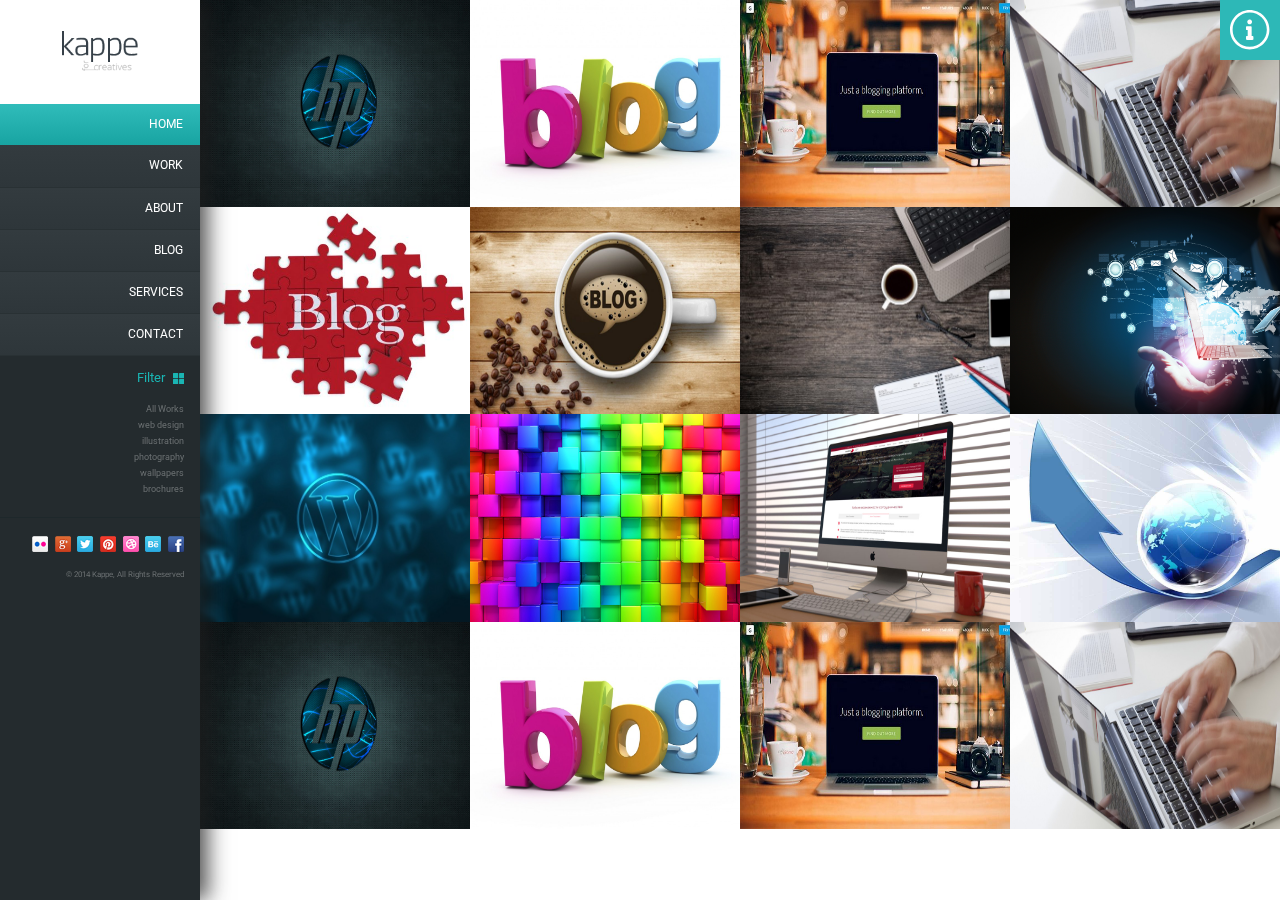
==== commit 429697f5: "info_jq" ====
--- a/index.html
+++ b/index.html
@@ -6,8 +6,8 @@
 	<link rel="stylesheet" type="text/css" href="style/reset.css">
 	<link rel="stylesheet" type="text/css" href="style/style.css">
 	<link href="https://fonts.googleapis.com/css?family=Roboto" rel="stylesheet">
-	<script type="text/javascript" src="jquery-3.3.1.min.js"></script>
-	<script type="text/javascript" src="js/script.js"></script>
+	<script  src="js/jquery-3.3.1.min.js"></script>
+	<script  src="js/script.js"></script>
 </head>
 <body>
 	<div class="page">
@@ -18,12 +18,12 @@
 			</div>
 
 			<div class="nav">
-				<li><a class="nav__item" href="#">Home</a></li>
-				<li><a class="nav__item" href="#">Work</a></li>
-				<li><a class="nav__item" href="#">About</a></li>
-				<li><a class="nav__item" href="#">Blog</a></li>
-				<li><a class="nav__item" href="#">Services</a></li>
-				<li><a class="nav__item" href="#">Contact</a></li>
+				<li><a class="nav__item nav__item_active" href="index.html">Home</a></li>
+				<li><a class="nav__item" href="Work.html">Work</a></li>
+				<li><a class="nav__item" href="About.html">About</a></li>
+				<li><a class="nav__item" href="Blog.html">Blog</a></li>
+				<li><a class="nav__item" href="Services.html">Services</a></li>
+				<li><a class="nav__item" href="Contact.html">Contact</a></li>
 			</div>	
 
 			<div class="filter">
@@ -364,9 +364,7 @@
 	
 	<div class="info-box">
 		<ul>
-			<li> <svg version="1.1" id="" xmlns="http://www.w3.org/2000/svg" xmlns:xlink="http://www.w3.org/1999/xlink" x="0px" y="0px"
-	    			width="348.077px" height="348.077px" viewBox="0 0 348.077 348.077" style="enable-background:new 0 0 348.077 348.077;"
-					 xml:space="preserve">
+			<li class="info-box__item"> <svg version="1.1" class="info-box__icon" xmlns="http://www.w3.org/2000/svg" xmlns:xlink="http://www.w3.org/1999/xlink" x="0px" y="0px" viewBox="0 0 348.077 348.077" style="enable-background:new 0 0 348.077 348.077;"xml:space="preserve">
 
 					<path d="M340.273,275.083l-53.755-53.761c-10.707-10.664-28.438-10.34-39.518,0.744l-27.082,27.076
 						c-1.711-0.943-3.482-1.928-5.344-2.973c-17.102-9.476-40.509-22.464-65.14-47.113c-24.704-24.701-37.704-48.144-47.209-65.257
@@ -375,10 +373,39 @@
 						C3.74,54.28,1.927,61.603,1.098,68.941C-6,127.785,20.89,181.564,93.866,254.541c100.875,100.868,182.167,93.248,185.674,92.876
 						c7.638-0.913,14.958-2.738,22.397-5.627c7.992-3.122,15.463-7.361,21.941-12.43l0.331,0.294l15.348-15.029
 						C350.631,303.527,350.95,285.795,340.273,275.083z"/>
-
 				</svg>9930 1234 5679</li>
-			<li>contact@domain.com</li>
-			<li>street address example</li>
+
+			<li class="info-box__item"> <svg version="1.1" class="info-box__icon" xmlns="http://www.w3.org/2000/svg" xmlns:xlink="http://www.w3.org/1999/xlink" x="0px" y="0px" viewBox="0 0 511.626 511.626" style="enable-background:new 0 0 511.626 511.626;"xml:space="preserve">
+
+					<path d="M49.106,178.729c6.472,4.567,25.981,18.131,58.528,40.685c32.548,22.554,57.482,39.92,74.803,52.099
+						c1.903,1.335,5.946,4.237,12.131,8.71c6.186,4.476,11.326,8.093,15.416,10.852c4.093,2.758,9.041,5.852,14.849,9.277
+						c5.806,3.422,11.279,5.996,16.418,7.7c5.14,1.718,9.898,2.569,14.275,2.569h0.287h0.288c4.377,0,9.137-0.852,14.277-2.569
+						c5.137-1.704,10.615-4.281,16.416-7.7c5.804-3.429,10.752-6.52,14.845-9.277c4.093-2.759,9.229-6.376,15.417-10.852
+						c6.184-4.477,10.232-7.375,12.135-8.71c17.508-12.179,62.051-43.11,133.615-92.79c13.894-9.703,25.502-21.411,34.827-35.116
+						c9.332-13.699,13.993-28.07,13.993-43.105c0-12.564-4.523-23.319-13.565-32.264c-9.041-8.947-19.749-13.418-32.117-13.418H45.679
+						c-14.655,0-25.933,4.948-33.832,14.844C3.949,79.562,0,91.934,0,106.779c0,11.991,5.236,24.985,15.703,38.974
+						C26.169,159.743,37.307,170.736,49.106,178.729z"/>
+					<path d="M483.072,209.275c-62.424,42.251-109.824,75.087-142.177,98.501c-10.849,7.991-19.65,14.229-26.409,18.699
+						c-6.759,4.473-15.748,9.041-26.98,13.702c-11.228,4.668-21.692,6.995-31.401,6.995h-0.291h-0.287
+						c-9.707,0-20.177-2.327-31.405-6.995c-11.228-4.661-20.223-9.229-26.98-13.702c-6.755-4.47-15.559-10.708-26.407-18.699
+						c-25.697-18.842-72.995-51.68-141.896-98.501C17.987,202.047,8.375,193.762,0,184.437v226.685c0,12.57,4.471,23.319,13.418,32.265
+						c8.945,8.949,19.701,13.422,32.264,13.422h420.266c12.56,0,23.315-4.473,32.261-13.422c8.949-8.949,13.418-19.694,13.418-32.265
+						V184.437C503.441,193.569,493.927,201.854,483.072,209.275z"/>
+				</svg>contact@domain.com</li>
+
+			<li class="info-box__item"> <svg version="1.1" class="info-box__icon" xmlns="http://www.w3.org/2000/svg" xmlns:xlink="http://www.w3.org/1999/xlink" x="0px" y="0px"viewBox="0 0 460.298 460.297" style="enable-background:new 0 0 460.298 460.297;"xml:space="preserve">
+
+					<path d="M230.149,120.939L65.986,256.274c0,0.191-0.048,0.472-0.144,0.855c-0.094,0.38-0.144,0.656-0.144,0.852v137.041
+						c0,4.948,1.809,9.236,5.426,12.847c3.616,3.613,7.898,5.431,12.847,5.431h109.63V303.664h73.097v109.64h109.629
+						c4.948,0,9.236-1.814,12.847-5.435c3.617-3.607,5.432-7.898,5.432-12.847V257.981c0-0.76-0.104-1.334-0.288-1.707L230.149,120.939
+						z"/>
+					<path d="M457.122,225.438L394.6,173.476V56.989c0-2.663-0.856-4.853-2.574-6.567c-1.704-1.712-3.894-2.568-6.563-2.568h-54.816
+						c-2.666,0-4.855,0.856-6.57,2.568c-1.711,1.714-2.566,3.905-2.566,6.567v55.673l-69.662-58.245
+						c-6.084-4.949-13.318-7.423-21.694-7.423c-8.375,0-15.608,2.474-21.698,7.423L3.172,225.438c-1.903,1.52-2.946,3.566-3.14,6.136
+						c-0.193,2.568,0.472,4.811,1.997,6.713l17.701,21.128c1.525,1.712,3.521,2.759,5.996,3.142c2.285,0.192,4.57-0.476,6.855-1.998
+						L230.149,95.817l197.57,164.741c1.526,1.328,3.521,1.991,5.996,1.991h0.858c2.471-0.376,4.463-1.43,5.996-3.138l17.703-21.125
+						c1.522-1.906,2.189-4.145,1.991-6.716C460.068,229.007,459.021,226.961,457.122,225.438z"/>
+				</svg>street address example</li>
 		</ul>
 	</div>	
 	
--- a/style/style.css
+++ b/style/style.css
@@ -170,14 +170,7 @@
 	 box-sizing: border-box;
 }
 
-a, a:hover, button, button:hover, .anime {
-	-moz-transition: all 200ms linear;
-	-o-transition: all 200ms linear;
-	-webkit-transition: all 200ms linear;
-	-ms-transition: all 200ms linear;
-	transition: all 200ms linear;
-	cursor: pointer;
-}
+
 
 body {
 	font-family: 'Roboto', sans-serif;
@@ -209,6 +202,10 @@
 }
 .nav li{
 	list-style-type: none;
+	border-bottom: 1px solid #293134;
+}
+.nav li:first-of-type {
+	border-bottom: 0;
 }
 .nav__item {
 	text-decoration: none;
@@ -266,23 +263,22 @@
 }
 
 .filter_list li{
-  list-style-type: none;
-  line-height: 1.25vmax;
-
-}
-.filter_list {
-	display: flex;
- 	flex-flow: column nowrap;
+  	list-style-type: none;
+  	line-height: 1.25vmax;
+  	display: flex;
+ 	flex-flow: row nowrap;
  	align-items: flex-end;
- 	justify-content: center;
+ 	justify-content: flex-end;
+ 	align-items: center;
+
+}
+
+.filter_list__item {
+	
 	margin-right: 1.25vmax;
-	
-	
-}
-.filter_list__item {
 	color: #6b7072;
 	font-size: 0.67vmax;
-	line-height: 1.25vmax;
+	line-height: 1.25vw;
 	text-decoration: none;
 	
 }
@@ -409,6 +405,47 @@
 .info-box {
 	z-index: 5;
 	position: fixed;
-	top: 0;
+	top: 4.68vw;
 	right: 0;
-}
+	background-color: #000000;
+	opacity: 0.7;
+	padding: 1vw 3.8vw 1vw 1vw ;
+	transform: translateX(100%);
+	transition: all 0.40s;
+}
+
+.info-box.open {
+	transform: translateX(0%);
+	transition: all 0.40s;
+	}
+
+.info-box__icon {
+	height: 0.88vw;
+	margin: 0 0.62vmax 0 0;
+	fill: #fff;
+}
+.info-box__item {
+	display: flex;
+	flex-flow: row nowrap;
+	align-items: center;
+	list-style-type: none;
+	font-size: 0.83vmax;
+	line-height: 1vw;
+	margin-bottom: 1vw;
+	color: #fff;
+}
+
+.info-box__item:last-of-type {
+	margin-bottom: 0;
+}
+
+.nav__item_active {
+	background: rgba(48,188,186,1);
+    background: -moz-linear-gradient(top, rgba(48,188,186,1) 0%, rgba(24,164,162,1) 100%);
+	background: -webkit-gradient(left top, left bottom, color-stop(0%, rgba(48,188,186,1)), color-stop(100%, rgba(24,164,162,1)));
+    background: -webkit-linear-gradient(top, rgba(48,188,186,1) 0%, rgba(24,164,162,1) 100%);
+    background: -o-linear-gradient(top, rgba(48,188,186,1) 0%, rgba(24,164,162,1) 100%);
+    background: -ms-linear-gradient(top, rgba(48,188,186,1) 0%, rgba(24,164,162,1) 100%);
+    background: linear-gradient(to bottom, rgba(48,188,186,1) 0%, rgba(24,164,162,1) 100%);
+    filter: progid:DXImageTransform.Microsoft.gradient( startColorstr='#30bcba', endColorstr='#18a4a2', GradientType=0 );
+}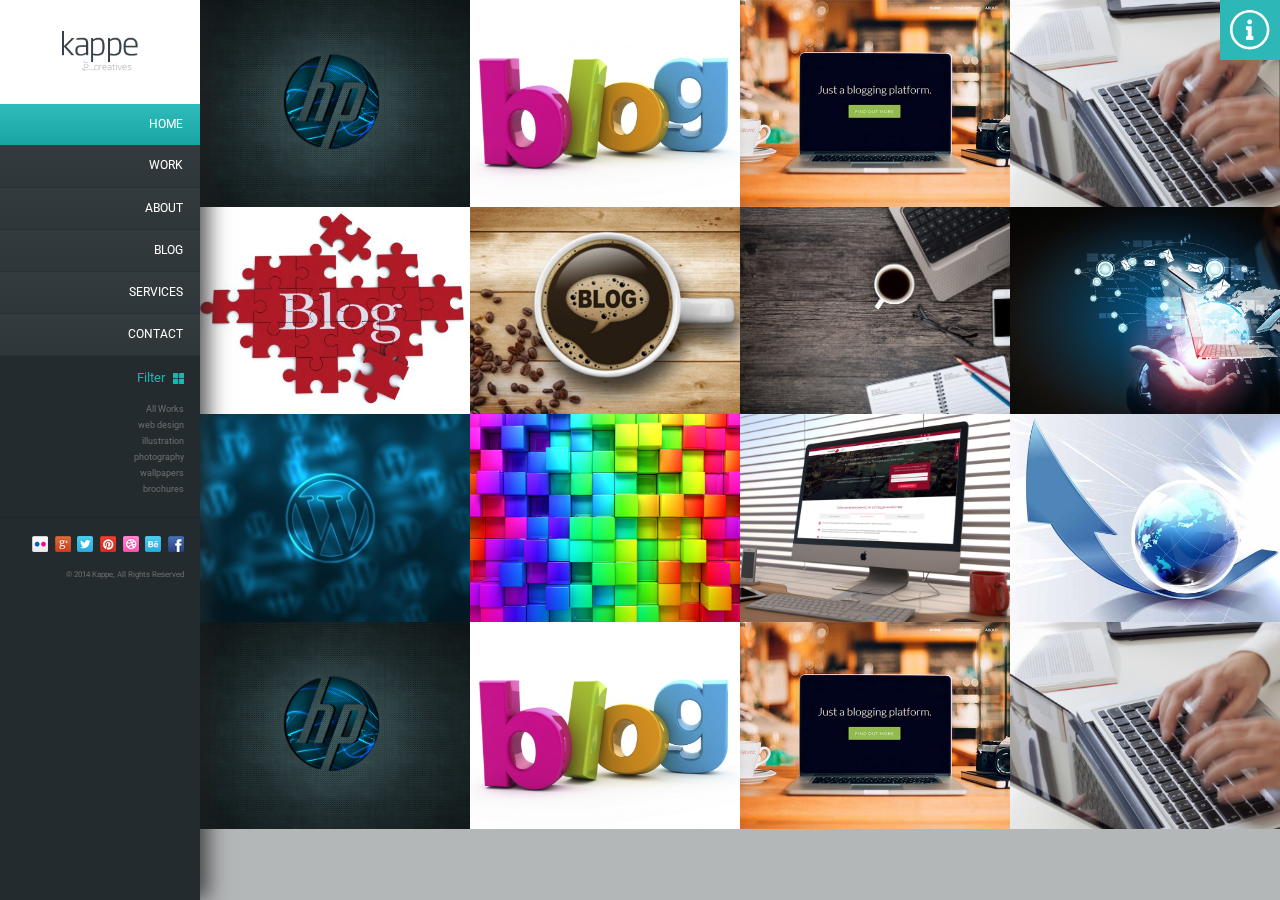
==== commit 8dc1b976: "edit_for_first_dedline" ====
--- a/index.html
+++ b/index.html
@@ -11,9 +11,9 @@
 </head>
 <body>
 	<div class="page">
-		<div class="sidebar flex__jcontent_start">
-
-			<div class="logo main_flex__nowrap flex__jcontent_center flex__align-items_center">
+		<div class="sidebar">
+
+			<div class="logo">
 				 <a href="index.html"><img class="logo_img" src="image/logo.png" alt="logo"></a>
 			</div>
 
@@ -64,7 +64,7 @@
 		</div>
 		
 		<div class="content ">
-			<div class="content-wrap main_flex flex__jcontent_start">
+			<div class="content-wrap">
 				
 				<div class="content-box">
 					<img class="content-box__img" src="image/01.jpg" alt="image">
--- a/style/style.css
+++ b/style/style.css
@@ -1,166 +1,3 @@
-/*Framework flex*/
-.main_flex{
-	display:flex;
-	display:-webkit-flex;
-	-webkit-flex-flow:row wrap;
-	flex-flow:row wrap}
-
-.main_flex__nowrap{
-	display:flex;
-	display:-webkit-flex;
-	-webkit-flex-flow:row nowrap;
-	flex-flow:row nowrap}
-
-.flex__jcontent_between{
-	justify-content:space-between;
-	-webkit-justify-content:space-between}
-
-.flex__jcontent_start{
-	justify-content:flex-start;
-	-webkit-justify-content:flex-start}
-
-.flex__jcontent_end{
-	justify-content:flex-end;
-	-webkit-justify-content:flex-end}
-
-.flex__jcontent_center{
-	justify-content:center;
-	-webkit-justify-content:center}
-
-.flex__jcontent_around{
-	justify-content:space-around;
-	-webkit-justify-content:space-around}
-
-.flex__auto{
-	flex:auto;
-	-webkit-flex:auto;
-	-ms-flex:auto}
-
-.flex__align-items_start{
-	align-items:flex-start;
-	-webkit-align-items:flex-start}
-
-.flex__align-items_end{
-	align-items:flex-end;
-	-webkit-align-items:flex-end}
-
-.flex__align-items_baseline{
-	align-items:baseline;
-	-webkit-align-items:baseline}
-
-.flex__align-items_stretch{
-	align-items:stretch;
-	-webkit-align-items:stretch}
-
-.flex__align-items_center{
-	align-items:center;
-	-webkit-align-items:center}
-
-.flex__align-content_flex-start{
-	align-content:flex-start;
-	-webkit-align-content:flex-start}
-
-.flex__align-content_flex-end{
-	align-content:flex-end;
-	-webkit-align-content:flex-end}
-
-.flex__align-content_space-between{
-	align-content:space-between;
-	-webkit-align-content:space-between}
-
-.flex__align-content_center{
-	align-content:center;
-	-webkit-align-content:center}
-
-.flex__align-content_space-around{
-	align-content:space-around;
-	-webkit-align-content:space-around}
-
-.flex__align-content_stretch{
-	align-content:stretch;
-	-webkit-align-content:stretch}
-
-.flex__flex-grow_01{
-	flex-grow:1;
-	-webkit-flex-grow:1}
-
-.flex__flex-grow_02{
-	flex-grow:2;
-	-webkit-flex-grow:2}
-
-.flex__flex-grow_03{
-	flex-grow:3;
-	-webkit-flex-grow:3}
-
-.flex__flex-grow_04{
-	flex-grow:4;
-	-webkit-flex-grow:4}
-
-.w5{width:5%;
-	max-width:5%}
-
-.w10{width:10%;
-	max-width:10%}
-
-.w15{width:15%;
-	max-width:15%}
-
-.w20{width:20%;
-	max-width:20%}
-
-.w25{width:25%;
-	max-width:25%}
-
-.w30{width:30%
-	;max-width:30%}
-
-.w35{width:35%;
-	max-width:35%}
-
-.w40{width:40%;
-	max-width:40%}
-
-.w45{width:45%;
-	max-width:45%}
-
-.w50{width:50%;
-	max-width:50%}
-
-.w55{width:55%;
-	max-width:55%}
-
-.w60{width:30%;
-	max-width:60%}
-
-.w65{width:65%;
-	max-width:65%}
-
-.w70{width:70%;
-	max-width:70%}
-
-.w75{width:75%;
-	max-width:75%}
-
-.w80{width:80%;
-	max-width:80%}
-
-.w85{width:85%;
-	max-width:85%}
-
-.w90{width:90%;
-	max-width:90%}
-
-.w95{width:95%;
-	max-width:95%}
-
-.w100{width:100%;
-	max-width:100%}
-
-.main_flex__nowrap_reverse {
-	display:flex;
-	display:-webkit-flex;
-	-webkit-flex-flow:row-reverse nowrap;
-	flex-flow:row-reverse nowrap}
 
 * {
 	-webkit-box-sizing: border-box;
@@ -174,7 +11,10 @@
 
 body {
 	font-family: 'Roboto', sans-serif;
-}
+	background-color: #b4b7b8;
+}
+
+/*Sidebar*/
 
 .sidebar {
 	position: fixed;
@@ -193,6 +33,11 @@
 }
 
 .logo {
+	display: flex;
+	flex-flow: row nowrap;
+	justify-content: center;
+	align-content: center;
+	align-items: center;
 	width: 100%;
 	height: 11.57vh;
 	background-color: #fff;
@@ -324,10 +169,19 @@
 	color: #6b7072;
 }
 
+/*//////////////////////content//////////////////////*/
+
+
 .content {
 	width: 100%;
 	min-height: 100vh;
 	padding-left: 15.62vw;
+}
+
+.content-wrap {
+	display: flex;
+	flex-flow: row wrap;
+	justify-content: flex-start;
 }
 
 .content-box {
@@ -339,10 +193,14 @@
 }
 
 .content-box__img {
-	width: calc(100% + 1vw) ;
-	height: 16.2vmax;
+	height: 100%;
 	position: absolute;
 	z-index: 1;
+  	top: 0;
+  	left: -100%;
+  	right: -100%;
+  	bottom: 0;
+  	margin: auto;
 }
 
 .content-box__hover {
@@ -448,4 +306,490 @@
     background: -ms-linear-gradient(top, rgba(48,188,186,1) 0%, rgba(24,164,162,1) 100%);
     background: linear-gradient(to bottom, rgba(48,188,186,1) 0%, rgba(24,164,162,1) 100%);
     filter: progid:DXImageTransform.Microsoft.gradient( startColorstr='#30bcba', endColorstr='#18a4a2', GradientType=0 );
-}+}
+
+/*///////////////Work/////////////////*/
+
+.wrapper {
+	margin: 1.3vw;
+	padding: 1.56vw 1.56vw 0 1.56vw;
+	background-color: #fff;
+}
+
+.work-info {
+	display: flex;
+	flex-flow: row nowrap;
+	justify-content: space-between;
+	align-content: stretch;
+	width: 100%;
+}
+
+.work-info-left {
+	width: 48%;
+	
+}
+
+.work-info-rigth {
+	width: 48%;
+	
+}
+
+.border-middle {
+	border-right: 1px solid #e5e5e5;
+}
+
+.work-info-left__img {
+	width: 100%;
+	height: 29.2vw;
+	overflow: hidden;
+	position: relative;
+
+}
+
+.work-info-left__img img {
+	height: 100%;
+	position: absolute;
+  	top: 0;
+  	left: -100%;
+  	right: -100%;
+  	bottom: 0;
+  	margin: auto;
+}
+
+.work-info-left__text {
+	margin-top: 1.3vw;
+	padding-bottom: 1.6vw;
+	border-bottom: 1px solid #e6e6e6;
+	color: #a3a3a3;
+	font-size: 0.93vmax;
+	line-height: 1.56vmax;
+	margin-bottom: 1.56vw;
+}
+
+.work-info-left__headline {
+	font-size: 1.25vw;
+	line-height: 1.35vw;
+	color: #000000;
+	margin-bottom: 0.88vw;
+	font-weight: 300;
+}
+
+.work-info-left__text_indent {
+	margin-bottom: 2.3vw;
+}
+
+.work-info__title {
+	font-size: 1.25vw;
+	font-weight: 300;
+	line-height: 1.35vw;
+	color: #000;
+}
+
+.prj-info-list__item {
+	width: 100%;
+	display: flex;
+	flex-flow: row nowrap;
+	justify-content: flex-start;
+	align-items: center;
+	font-size: 0.72vw;
+	line-height: 1.56vw;
+	color: #848484;
+	border-bottom: 1px solid #e6e6e6;
+	padding: 0.72vw 0;
+}
+
+.prj-info-list__img {
+	margin-right: 0.78vw;
+}
+
+.tags {
+	margin-top: 1.56vw;
+}
+
+.tags-box {
+	display: flex;
+	flex-flow: row nowrap;
+	justify-content: flex-start;
+	align-items: center;
+	margin-top: 1.66vw;
+	margin-bottom: 2.2vw;
+	
+}
+
+.tags-box__link {
+	text-decoration: none;
+	color: #a3a3a3;
+	font-size: 0.67vw;
+	line-height: 1.66px;
+	border: 1px solid #dbdbdb;
+	border-radius: 0.41vw;
+	padding: 0.72vw 0.93vw;
+	margin-right: 0.52vw;
+}
+
+.tags-box__link:hover {
+	background-color:#40bcba;
+	cursor: pointer;
+	border-color: #40bcba;
+	transition: 0.30s;
+	color: #fff;
+}
+
+.prj-gallery-box {
+	display: flex;
+	flex-flow: row wrap;
+	justify-content: flex-start;
+	margin-top: 0.93vw;
+	margin-bottom: 0.93vw;
+}
+
+.prj-gallery-box__wrapper {
+	width: 4.06vw;
+	height: 4.06vw;
+	margin: 0 0.52vw 0.62vw 0;
+	position: relative;
+	overflow: hidden;
+}
+.prj-gallery-box__img {
+	height: 100%;
+	position: absolute;
+  	top: 0;
+  	left: -100%;
+  	right: -100%;
+  	bottom: 0;
+  	margin: auto;
+}
+
+.prj-gallery-box__img:hover {
+	cursor: pointer;
+	transform: scale(1.05);
+	transition: 0.30s;
+}
+
+.Prj-features {
+	margin-top: 0.78vw;
+}
+
+.Prj-features__list {
+	margin-top: 0.78vw;
+}
+
+.Prj-features li {
+	display: flex;
+	flex-flow: row nowrap;
+	justify-content: flex-start;
+	align-items: center;
+	list-style-type: none;
+	color: #848484;
+	font-size: 0.73vw;
+	font-weight: 400;
+	line-height: 1.56vw;
+}
+
+.Prj-features__img {
+	height: 0.62vw;
+	width: 0.62vw;
+	margin-right: 0.62vw;
+}
+
+.relate-proj-box {
+	margin-top: 1.14vw;
+	display: flex;
+	flex-flow: row nowrap;
+	justify-content: space-between;
+	padding-bottom: 1.56vw
+}
+
+.relate-proj-box__wrapper {
+	width: 12.5vw;
+	height: 9.48vw;
+	position: relative;
+	overflow: hidden;
+}
+.relate-proj-box__img {
+	height: 100%;
+	position: absolute;
+  	top: 0;
+  	left: -100%;
+  	right: -100%;
+  	bottom: 0;
+  	margin: auto;
+}
+
+.relate-proj-box__img:hover {
+	opacity: 0.8;
+	cursor: pointer;
+}
+
+/*/////////////////About/////////////////*/
+
+.about-info {
+	display: flex;
+	flex-flow: row nowrap;
+	justify-content: space-between;
+	align-content: stretch;
+	width: 100%;
+}
+
+.about-info-left {
+	width: 48%;
+}
+
+.about-info-rigth {
+	width: 48%;
+}
+
+.border-middle {
+	border-right: 1px solid #e5e5e5;
+}
+
+.about-info-left__img {
+	width: 100%;
+	height: 15.72vw;
+	overflow: hidden;
+	position: relative;
+}
+
+.about-info-left__img img {
+	width:100%;
+	position: absolute;
+	display: block;
+  	top: 0;
+  	left: -100%;
+  	right: -100%;
+  	bottom: 0;
+  	margin: auto;
+	
+}
+
+.about-info-left__text {
+	margin-top: 1.3vw;
+	padding-bottom: 1.6vw;
+	border-bottom: 1px solid #e6e6e6;
+	color: #a3a3a3;
+	font-size: 0.93vmax;
+	line-height: 1.56vmax;
+	margin-bottom: 1.56vw;
+}
+
+.about-info-left__headline {
+	font-size: 1.25vw;
+	line-height: 1.35vw;
+	color: #000000;
+	margin-bottom: 0.88vw;
+	font-weight: 300;
+}
+
+.about-info-left__text_indent {
+	margin-bottom: 2.3vw;
+}
+
+.about-info__title {
+	font-size: 1.25vw;
+	font-weight: 300;
+	line-height: 1.35vw;
+	color: #000;
+}
+
+.about-info__titleOur {
+	font-size: 1.25vw;
+	font-weight: 300;
+	line-height: 1.35vw;
+	color: #000;
+	margin-bottom: 1.14vw;
+}
+
+.staff {
+	width: 100%;
+}
+
+.staff-block {
+	margin-top: 1.14vw;
+	display: flex;
+	flex-flow: row wrap;
+	justify-content: flex-start;
+	margin-bottom: 1.56vw;
+}
+
+.staff-block-box {
+	width: 31.5%;
+	height: 9.3vw;
+	position: relative;
+	overflow: hidden;
+	margin-right: 2.7%;
+	margin-bottom: 1vw;
+}
+
+.staff-block-box:nth-of-type(3n) {
+	margin-right: 0;
+}
+
+.staff-block-box__img {
+	height: 100%;
+	position: absolute;
+  	top: 0;
+  	left: -100%;
+  	right: -100%;
+  	bottom: 0;
+  	margin: auto;
+  	z-index: 0;
+}
+
+.staff-block-box__link {
+	display: flex;
+	flex-flow: column nowrap;
+	justify-content: center;
+	align-items: center;
+	z-index: 1;
+	height: inherit;
+	width: 100%;
+	position: absolute;
+	top: 0;
+	left: 0;
+	background-color: #2db8b7;
+    opacity: 0;
+    color: #fff;
+    text-decoration: none;
+    font-size: 0.72vw;
+}
+
+.staff-block-box__link:hover {
+	opacity: 0.9;
+	transition: 0.30s;
+}
+
+
+.staff-block-box h4 {
+	font-weight: 700;
+	font-size: 0.83vw;
+	text-transform: uppercase;
+}
+
+.staff-block-you {
+	width: 31.5%;
+	height: 9.3vw;
+	position: relative;
+	overflow: hidden;
+	margin-right: 0;
+	margin-bottom: 1vw;
+	background-color: #ebebeb;
+	display: flex;
+	flex-flow: column nowrap;
+	justify-content: center;
+	align-items: center;
+	cursor: pointer;
+	
+}
+
+.staff-block-you__text {
+	text-transform: uppercase;
+	font-weight: 400;
+	font-size: 1.25vw;
+	line-height: 1.35vw;
+	background-color: #fff;
+	color: #000;
+	border-radius: 0.42vw;
+	padding: 0.99vw 1vw;
+}
+
+
+.line-t {
+	display: flex;
+	flex-flow: row nowrap;
+	justify-content: space-between;
+	align-items: center;
+	width: 100%;
+	color: #727272;
+}
+
+.line-t p:last-of-type {
+	color:#000;
+}
+
+.line-b {
+	width: 100%;
+	height: 1.8vw;
+	border: 1px solid #ececec;
+	margin-top: 0.41vw;
+	margin-bottom: 0.93vw;
+}
+
+.about-info-list li:last-of-type {
+	margin-bottom: 1.56vw;
+}
+.line-b_color {
+	width: inherit;
+	height: inherit;
+	background-color: #e2e2e2;
+}
+
+.Testimonials-up {
+	display: flex;
+	flex-flow: row nowrap;
+	width: 100%;
+	height: 4.2vw;
+	margin-top: 1.2vw;
+}
+
+.Testimonials-up__wrapper {
+	position: relative;
+	overflow: hidden;
+	height: 4.2vw;
+	width: 4.2vw;
+}
+.Testimonials-up__img {
+	height: 100%;
+	position: absolute;
+  	top: 0;
+  	left: -100%;
+  	right: -100%;
+  	bottom: 0;
+  	margin: auto;
+  	
+}
+
+.Testimonials-up__text {
+	display: flex;
+	flex-flow: row nowrap;
+	justify-content: flex-start;
+	align-items: center;
+	font-style: italic;
+	font-size: 0.8vw;
+	color: #ffffff;
+	background-color: #1ab5b3;
+	height: inherit;
+	width: inherit;
+	padding-left: 1.2vw;
+}
+
+.Testimonials-down {
+	display: flex;
+	flex-flow: row nowrap;
+	justify-content: center;
+	align-items: center;
+	border: 1px solid #ececec;
+	width: 100%;
+	height: 6.87vw;
+	color: #a3a3a3;
+	padding: 1.3vw  2.39vw 1.51vw  1.56vw;
+	line-height: 1.56vw;
+	font-weight: 300;
+	font-size: 0.93vw;
+	margin-bottom: 1.51vw;
+	
+}
+
+.Services-info__lists {
+	margin-top: 1.51vw;
+}
+
+.Services-info__lists ul {
+	list-style-type: square;
+	list-style-position: inside;
+	color: #848484;
+}
+
+.Services-info__lists li {
+	margin-bottom: 1vw;
+	font-weight: 300;
+	font-size: 0.73vw;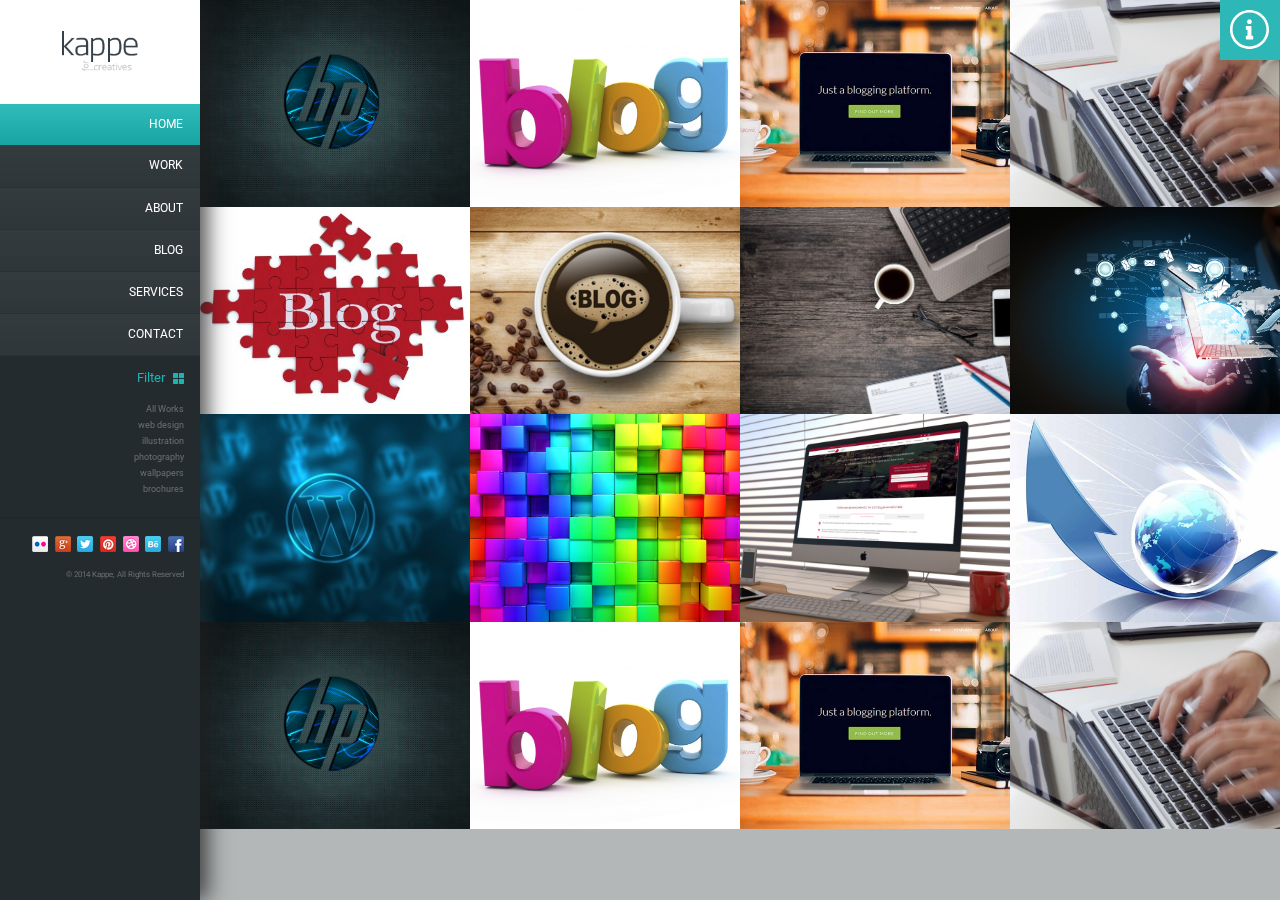
==== commit 8b8041cd: "svg=>object" ====
--- a/index.html
+++ b/index.html
@@ -28,17 +28,10 @@
 
 			<div class="filter">
 				<div class="filter_title">
-					Filter 	<svg version="1.1" class="filter_title__icon" xmlns="http://www.w3.org/2000/svg" xmlns:xlink="http://www.w3.org/1999/xlink" x="0px" y="0px"
-	 						viewBox="0 0 271.673 271.673" style="enable-background:new 0 0 271.673 271.673;" xml:space="preserve">
-								<path d="M114.939,0H10.449C4.678,0,0,4.678,0,10.449v104.49c0,5.771,4.678,10.449,10.449,10.449h104.49
-									c5.771,0,10.449-4.678,10.449-10.449V10.449C125.388,4.678,120.71,0,114.939,0z"/>
-								<path d="M261.224,0h-104.49c-5.771,0-10.449,4.678-10.449,10.449v104.49c0,5.771,4.678,10.449,10.449,10.449h104.49
-									c5.771,0,10.449-4.678,10.449-10.449V10.449C271.673,4.678,266.995,0,261.224,0z"/>
-								<path d="M114.939,146.286H10.449C4.678,146.286,0,150.964,0,156.735v104.49c0,5.771,4.678,10.449,10.449,10.449h104.49
-									c5.771,0,10.449-4.678,10.449-10.449v-104.49C125.388,150.964,120.71,146.286,114.939,146.286z"/>
-								<path d="M261.224,146.286h-104.49c-5.771,0-10.449,4.678-10.449,10.449v104.49c0,5.771,4.678,10.449,10.449,10.449h104.49
-									c5.771,0,10.449-4.678,10.449-10.449v-104.49C271.673,150.964,266.995,146.286,261.224,146.286z"/>
-							</svg>
+					Filter 	
+						<object class="filter_title__icon" type="image/svg+xml" data="svg/menu.svg" >
+   								Your browser does not support SVG
+						</object>	
 				</div>
 				<ul class="filter_list">
 					<li><a class="filter_list__item" href="#">All Works</a></li>
@@ -69,17 +62,12 @@
 				<div class="content-box">
 					<img class="content-box__img" src="image/01.jpg" alt="image">
 					
-					<a class="content-box__hover" href="">
-						<h2> Cool App Design</h2>
-						<h3> development, mobile</h3>
-						<p class="arrow"> <svg version="1.1" id="" xmlns="http://www.w3.org/2000/svg" xmlns:xlink="http://www.w3.org/1999/xlink" x="0px" y="0px"
-						 viewBox="0 0 490.4 490.4" style="enable-background:new 0 0 490.4 490.4;" xml:space="preserve">
-							<path d="M245.2,490.4c135.2,0,245.2-110,245.2-245.2S380.4,0,245.2,0S0,110,0,245.2S110,490.4,245.2,490.4z M245.2,24.5
-								c121.7,0,220.7,99,220.7,220.7s-99,220.7-220.7,220.7s-220.7-99-220.7-220.7S123.5,24.5,245.2,24.5z"/>
-							<path d="M138.7,257.5h183.4l-48,48c-4.8,4.8-4.8,12.5,0,17.3c2.4,2.4,5.5,3.6,8.7,3.6s6.3-1.2,8.7-3.6l68.9-68.9
-								c4.8-4.8,4.8-12.5,0-17.3l-68.9-68.9c-4.8-4.8-12.5-4.8-17.3,0s-4.8,12.5,0,17.3l48,48H138.7c-6.8,0-12.3,5.5-12.3,12.3
-								C126.4,252.1,131.9,257.5,138.7,257.5z"/></svg>
-						</p>
+					<a class="content-box__hover" href="#">
+						<h2> Cool App Design</h2>
+						<h3> development, mobile</h3>
+							<object class="arrow" type="image/svg+xml" data="svg/right-arrow.svg" >
+   								Your browser does not support SVG
+							</object>
 					</a>
 				</div>
 
@@ -89,14 +77,9 @@
 					<a class="content-box__hover" href="">
 						<h2> Cool App Design</h2>
 						<h3> development, mobile</h3>
-						<p class="arrow"> <svg version="1.1" id="" xmlns="http://www.w3.org/2000/svg" xmlns:xlink="http://www.w3.org/1999/xlink" x="0px" y="0px"
-						 viewBox="0 0 490.4 490.4" style="enable-background:new 0 0 490.4 490.4;" xml:space="preserve">
-							<path d="M245.2,490.4c135.2,0,245.2-110,245.2-245.2S380.4,0,245.2,0S0,110,0,245.2S110,490.4,245.2,490.4z M245.2,24.5
-								c121.7,0,220.7,99,220.7,220.7s-99,220.7-220.7,220.7s-220.7-99-220.7-220.7S123.5,24.5,245.2,24.5z"/>
-							<path d="M138.7,257.5h183.4l-48,48c-4.8,4.8-4.8,12.5,0,17.3c2.4,2.4,5.5,3.6,8.7,3.6s6.3-1.2,8.7-3.6l68.9-68.9
-								c4.8-4.8,4.8-12.5,0-17.3l-68.9-68.9c-4.8-4.8-12.5-4.8-17.3,0s-4.8,12.5,0,17.3l48,48H138.7c-6.8,0-12.3,5.5-12.3,12.3
-								C126.4,252.1,131.9,257.5,138.7,257.5z"/></svg>
-						</p>
+						<object class="arrow" type="image/svg+xml" data="svg/right-arrow.svg" >
+   								Your browser does not support SVG
+						</object>
 					</a>
 				</div>
 
@@ -106,14 +89,9 @@
 					<a class="content-box__hover" href="">
 						<h2> Cool App Design</h2>
 						<h3> development, mobile</h3>
-						<p class="arrow"> <svg version="1.1" id="" xmlns="http://www.w3.org/2000/svg" xmlns:xlink="http://www.w3.org/1999/xlink" x="0px" y="0px"
-						 viewBox="0 0 490.4 490.4" style="enable-background:new 0 0 490.4 490.4;" xml:space="preserve">
-							<path d="M245.2,490.4c135.2,0,245.2-110,245.2-245.2S380.4,0,245.2,0S0,110,0,245.2S110,490.4,245.2,490.4z M245.2,24.5
-								c121.7,0,220.7,99,220.7,220.7s-99,220.7-220.7,220.7s-220.7-99-220.7-220.7S123.5,24.5,245.2,24.5z"/>
-							<path d="M138.7,257.5h183.4l-48,48c-4.8,4.8-4.8,12.5,0,17.3c2.4,2.4,5.5,3.6,8.7,3.6s6.3-1.2,8.7-3.6l68.9-68.9
-								c4.8-4.8,4.8-12.5,0-17.3l-68.9-68.9c-4.8-4.8-12.5-4.8-17.3,0s-4.8,12.5,0,17.3l48,48H138.7c-6.8,0-12.3,5.5-12.3,12.3
-								C126.4,252.1,131.9,257.5,138.7,257.5z"/></svg>
-						</p>
+						<object class="arrow" type="image/svg+xml" data="svg/right-arrow.svg" >
+   								Your browser does not support SVG
+						</object>
 					</a>
 				</div>
 
@@ -123,14 +101,9 @@
 					<a class="content-box__hover" href="">
 						<h2> Cool App Design</h2>
 						<h3> development, mobile</h3>
-						<p class="arrow"> <svg version="1.1" id="" xmlns="http://www.w3.org/2000/svg" xmlns:xlink="http://www.w3.org/1999/xlink" x="0px" y="0px"
-						 viewBox="0 0 490.4 490.4" style="enable-background:new 0 0 490.4 490.4;" xml:space="preserve">
-							<path d="M245.2,490.4c135.2,0,245.2-110,245.2-245.2S380.4,0,245.2,0S0,110,0,245.2S110,490.4,245.2,490.4z M245.2,24.5
-								c121.7,0,220.7,99,220.7,220.7s-99,220.7-220.7,220.7s-220.7-99-220.7-220.7S123.5,24.5,245.2,24.5z"/>
-							<path d="M138.7,257.5h183.4l-48,48c-4.8,4.8-4.8,12.5,0,17.3c2.4,2.4,5.5,3.6,8.7,3.6s6.3-1.2,8.7-3.6l68.9-68.9
-								c4.8-4.8,4.8-12.5,0-17.3l-68.9-68.9c-4.8-4.8-12.5-4.8-17.3,0s-4.8,12.5,0,17.3l48,48H138.7c-6.8,0-12.3,5.5-12.3,12.3
-								C126.4,252.1,131.9,257.5,138.7,257.5z"/></svg>
-						</p>
+						<object class="arrow" type="image/svg+xml" data="svg/right-arrow.svg" >
+   								Your browser does not support SVG
+						</object>
 					</a>
 				</div>
 
@@ -140,14 +113,9 @@
 					<a class="content-box__hover" href="">
 						<h2> Cool App Design</h2>
 						<h3> development, mobile</h3>
-						<p class="arrow"> <svg version="1.1" id="" xmlns="http://www.w3.org/2000/svg" xmlns:xlink="http://www.w3.org/1999/xlink" x="0px" y="0px"
-						 viewBox="0 0 490.4 490.4" style="enable-background:new 0 0 490.4 490.4;" xml:space="preserve">
-							<path d="M245.2,490.4c135.2,0,245.2-110,245.2-245.2S380.4,0,245.2,0S0,110,0,245.2S110,490.4,245.2,490.4z M245.2,24.5
-								c121.7,0,220.7,99,220.7,220.7s-99,220.7-220.7,220.7s-220.7-99-220.7-220.7S123.5,24.5,245.2,24.5z"/>
-							<path d="M138.7,257.5h183.4l-48,48c-4.8,4.8-4.8,12.5,0,17.3c2.4,2.4,5.5,3.6,8.7,3.6s6.3-1.2,8.7-3.6l68.9-68.9
-								c4.8-4.8,4.8-12.5,0-17.3l-68.9-68.9c-4.8-4.8-12.5-4.8-17.3,0s-4.8,12.5,0,17.3l48,48H138.7c-6.8,0-12.3,5.5-12.3,12.3
-								C126.4,252.1,131.9,257.5,138.7,257.5z"/></svg>
-						</p>
+						<object class="arrow" type="image/svg+xml" data="svg/right-arrow.svg" >
+   								Your browser does not support SVG
+						</object>
 					</a>
 				</div>
 
@@ -157,14 +125,9 @@
 					<a class="content-box__hover" href="">
 						<h2> Cool App Design</h2>
 						<h3> development, mobile</h3>
-						<p class="arrow"> <svg version="1.1" id="" xmlns="http://www.w3.org/2000/svg" xmlns:xlink="http://www.w3.org/1999/xlink" x="0px" y="0px"
-						 viewBox="0 0 490.4 490.4" style="enable-background:new 0 0 490.4 490.4;" xml:space="preserve">
-							<path d="M245.2,490.4c135.2,0,245.2-110,245.2-245.2S380.4,0,245.2,0S0,110,0,245.2S110,490.4,245.2,490.4z M245.2,24.5
-								c121.7,0,220.7,99,220.7,220.7s-99,220.7-220.7,220.7s-220.7-99-220.7-220.7S123.5,24.5,245.2,24.5z"/>
-							<path d="M138.7,257.5h183.4l-48,48c-4.8,4.8-4.8,12.5,0,17.3c2.4,2.4,5.5,3.6,8.7,3.6s6.3-1.2,8.7-3.6l68.9-68.9
-								c4.8-4.8,4.8-12.5,0-17.3l-68.9-68.9c-4.8-4.8-12.5-4.8-17.3,0s-4.8,12.5,0,17.3l48,48H138.7c-6.8,0-12.3,5.5-12.3,12.3
-								C126.4,252.1,131.9,257.5,138.7,257.5z"/></svg>
-						</p>
+						<object class="arrow" type="image/svg+xml" data="svg/right-arrow.svg" >
+   								Your browser does not support SVG
+						</object>
 					</a>
 				</div>
 
@@ -174,14 +137,9 @@
 					<a class="content-box__hover" href="">
 						<h2> Cool App Design</h2>
 						<h3> development, mobile</h3>
-						<p class="arrow"> <svg version="1.1" id="" xmlns="http://www.w3.org/2000/svg" xmlns:xlink="http://www.w3.org/1999/xlink" x="0px" y="0px"
-						 viewBox="0 0 490.4 490.4" style="enable-background:new 0 0 490.4 490.4;" xml:space="preserve">
-							<path d="M245.2,490.4c135.2,0,245.2-110,245.2-245.2S380.4,0,245.2,0S0,110,0,245.2S110,490.4,245.2,490.4z M245.2,24.5
-								c121.7,0,220.7,99,220.7,220.7s-99,220.7-220.7,220.7s-220.7-99-220.7-220.7S123.5,24.5,245.2,24.5z"/>
-							<path d="M138.7,257.5h183.4l-48,48c-4.8,4.8-4.8,12.5,0,17.3c2.4,2.4,5.5,3.6,8.7,3.6s6.3-1.2,8.7-3.6l68.9-68.9
-								c4.8-4.8,4.8-12.5,0-17.3l-68.9-68.9c-4.8-4.8-12.5-4.8-17.3,0s-4.8,12.5,0,17.3l48,48H138.7c-6.8,0-12.3,5.5-12.3,12.3
-								C126.4,252.1,131.9,257.5,138.7,257.5z"/></svg>
-						</p>
+						<object class="arrow" type="image/svg+xml" data="svg/right-arrow.svg" >
+   								Your browser does not support SVG
+						</object>
 					</a>
 				</div>
 
@@ -191,14 +149,9 @@
 					<a class="content-box__hover" href="">
 						<h2> Cool App Design</h2>
 						<h3> development, mobile</h3>
-						<p class="arrow"> <svg version="1.1" id="" xmlns="http://www.w3.org/2000/svg" xmlns:xlink="http://www.w3.org/1999/xlink" x="0px" y="0px"
-						 viewBox="0 0 490.4 490.4" style="enable-background:new 0 0 490.4 490.4;" xml:space="preserve">
-							<path d="M245.2,490.4c135.2,0,245.2-110,245.2-245.2S380.4,0,245.2,0S0,110,0,245.2S110,490.4,245.2,490.4z M245.2,24.5
-								c121.7,0,220.7,99,220.7,220.7s-99,220.7-220.7,220.7s-220.7-99-220.7-220.7S123.5,24.5,245.2,24.5z"/>
-							<path d="M138.7,257.5h183.4l-48,48c-4.8,4.8-4.8,12.5,0,17.3c2.4,2.4,5.5,3.6,8.7,3.6s6.3-1.2,8.7-3.6l68.9-68.9
-								c4.8-4.8,4.8-12.5,0-17.3l-68.9-68.9c-4.8-4.8-12.5-4.8-17.3,0s-4.8,12.5,0,17.3l48,48H138.7c-6.8,0-12.3,5.5-12.3,12.3
-								C126.4,252.1,131.9,257.5,138.7,257.5z"/></svg>
-						</p>
+						<object class="arrow" type="image/svg+xml" data="svg/right-arrow.svg" >
+   								Your browser does not support SVG
+						</object>
 					</a>
 				</div>
 
@@ -208,14 +161,9 @@
 					<a class="content-box__hover" href="">
 						<h2> Cool App Design</h2>
 						<h3> development, mobile</h3>
-						<p class="arrow"> <svg version="1.1" id="" xmlns="http://www.w3.org/2000/svg" xmlns:xlink="http://www.w3.org/1999/xlink" x="0px" y="0px"
-						 viewBox="0 0 490.4 490.4" style="enable-background:new 0 0 490.4 490.4;" xml:space="preserve">
-							<path d="M245.2,490.4c135.2,0,245.2-110,245.2-245.2S380.4,0,245.2,0S0,110,0,245.2S110,490.4,245.2,490.4z M245.2,24.5
-								c121.7,0,220.7,99,220.7,220.7s-99,220.7-220.7,220.7s-220.7-99-220.7-220.7S123.5,24.5,245.2,24.5z"/>
-							<path d="M138.7,257.5h183.4l-48,48c-4.8,4.8-4.8,12.5,0,17.3c2.4,2.4,5.5,3.6,8.7,3.6s6.3-1.2,8.7-3.6l68.9-68.9
-								c4.8-4.8,4.8-12.5,0-17.3l-68.9-68.9c-4.8-4.8-12.5-4.8-17.3,0s-4.8,12.5,0,17.3l48,48H138.7c-6.8,0-12.3,5.5-12.3,12.3
-								C126.4,252.1,131.9,257.5,138.7,257.5z"/></svg>
-						</p>
+						<object class="arrow" type="image/svg+xml" data="svg/right-arrow.svg" >
+   								Your browser does not support SVG
+						</object>
 					</a>
 				</div>
 
@@ -225,14 +173,9 @@
 					<a class="content-box__hover" href="">
 						<h2> Cool App Design</h2>
 						<h3> development, mobile</h3>
-						<p class="arrow"> <svg version="1.1" id="" xmlns="http://www.w3.org/2000/svg" xmlns:xlink="http://www.w3.org/1999/xlink" x="0px" y="0px"
-						 viewBox="0 0 490.4 490.4" style="enable-background:new 0 0 490.4 490.4;" xml:space="preserve">
-							<path d="M245.2,490.4c135.2,0,245.2-110,245.2-245.2S380.4,0,245.2,0S0,110,0,245.2S110,490.4,245.2,490.4z M245.2,24.5
-								c121.7,0,220.7,99,220.7,220.7s-99,220.7-220.7,220.7s-220.7-99-220.7-220.7S123.5,24.5,245.2,24.5z"/>
-							<path d="M138.7,257.5h183.4l-48,48c-4.8,4.8-4.8,12.5,0,17.3c2.4,2.4,5.5,3.6,8.7,3.6s6.3-1.2,8.7-3.6l68.9-68.9
-								c4.8-4.8,4.8-12.5,0-17.3l-68.9-68.9c-4.8-4.8-12.5-4.8-17.3,0s-4.8,12.5,0,17.3l48,48H138.7c-6.8,0-12.3,5.5-12.3,12.3
-								C126.4,252.1,131.9,257.5,138.7,257.5z"/></svg>
-						</p>
+						<object class="arrow" type="image/svg+xml" data="svg/right-arrow.svg" >
+   								Your browser does not support SVG
+						</object>
 					</a>
 				</div>
 
@@ -242,14 +185,9 @@
 					<a class="content-box__hover" href="">
 						<h2> Cool App Design</h2>
 						<h3> development, mobile</h3>
-						<p class="arrow"> <svg version="1.1" id="" xmlns="http://www.w3.org/2000/svg" xmlns:xlink="http://www.w3.org/1999/xlink" x="0px" y="0px"
-						 viewBox="0 0 490.4 490.4" style="enable-background:new 0 0 490.4 490.4;" xml:space="preserve">
-							<path d="M245.2,490.4c135.2,0,245.2-110,245.2-245.2S380.4,0,245.2,0S0,110,0,245.2S110,490.4,245.2,490.4z M245.2,24.5
-								c121.7,0,220.7,99,220.7,220.7s-99,220.7-220.7,220.7s-220.7-99-220.7-220.7S123.5,24.5,245.2,24.5z"/>
-							<path d="M138.7,257.5h183.4l-48,48c-4.8,4.8-4.8,12.5,0,17.3c2.4,2.4,5.5,3.6,8.7,3.6s6.3-1.2,8.7-3.6l68.9-68.9
-								c4.8-4.8,4.8-12.5,0-17.3l-68.9-68.9c-4.8-4.8-12.5-4.8-17.3,0s-4.8,12.5,0,17.3l48,48H138.7c-6.8,0-12.3,5.5-12.3,12.3
-								C126.4,252.1,131.9,257.5,138.7,257.5z"/></svg>
-						</p>
+						<object class="arrow" type="image/svg+xml" data="svg/right-arrow.svg" >
+   								Your browser does not support SVG
+						</object>
 					</a>
 				</div>
 
@@ -259,14 +197,9 @@
 					<a class="content-box__hover" href="">
 						<h2> Cool App Design</h2>
 						<h3> development, mobile</h3>
-						<p class="arrow"> <svg version="1.1" id="" xmlns="http://www.w3.org/2000/svg" xmlns:xlink="http://www.w3.org/1999/xlink" x="0px" y="0px"
-						 viewBox="0 0 490.4 490.4" style="enable-background:new 0 0 490.4 490.4;" xml:space="preserve">
-							<path d="M245.2,490.4c135.2,0,245.2-110,245.2-245.2S380.4,0,245.2,0S0,110,0,245.2S110,490.4,245.2,490.4z M245.2,24.5
-								c121.7,0,220.7,99,220.7,220.7s-99,220.7-220.7,220.7s-220.7-99-220.7-220.7S123.5,24.5,245.2,24.5z"/>
-							<path d="M138.7,257.5h183.4l-48,48c-4.8,4.8-4.8,12.5,0,17.3c2.4,2.4,5.5,3.6,8.7,3.6s6.3-1.2,8.7-3.6l68.9-68.9
-								c4.8-4.8,4.8-12.5,0-17.3l-68.9-68.9c-4.8-4.8-12.5-4.8-17.3,0s-4.8,12.5,0,17.3l48,48H138.7c-6.8,0-12.3,5.5-12.3,12.3
-								C126.4,252.1,131.9,257.5,138.7,257.5z"/></svg>
-						</p>
+						<object class="arrow" type="image/svg+xml" data="svg/right-arrow.svg" >
+   								Your browser does not support SVG
+						</object>
 					</a>
 				</div>
 				
@@ -276,14 +209,9 @@
 					<a class="content-box__hover" href="">
 						<h2> Cool App Design</h2>
 						<h3> development, mobile</h3>
-						<p class="arrow"> <svg version="1.1" id="" xmlns="http://www.w3.org/2000/svg" xmlns:xlink="http://www.w3.org/1999/xlink" x="0px" y="0px"
-						 viewBox="0 0 490.4 490.4" style="enable-background:new 0 0 490.4 490.4;" xml:space="preserve">
-							<path d="M245.2,490.4c135.2,0,245.2-110,245.2-245.2S380.4,0,245.2,0S0,110,0,245.2S110,490.4,245.2,490.4z M245.2,24.5
-								c121.7,0,220.7,99,220.7,220.7s-99,220.7-220.7,220.7s-220.7-99-220.7-220.7S123.5,24.5,245.2,24.5z"/>
-							<path d="M138.7,257.5h183.4l-48,48c-4.8,4.8-4.8,12.5,0,17.3c2.4,2.4,5.5,3.6,8.7,3.6s6.3-1.2,8.7-3.6l68.9-68.9
-								c4.8-4.8,4.8-12.5,0-17.3l-68.9-68.9c-4.8-4.8-12.5-4.8-17.3,0s-4.8,12.5,0,17.3l48,48H138.7c-6.8,0-12.3,5.5-12.3,12.3
-								C126.4,252.1,131.9,257.5,138.7,257.5z"/></svg>
-						</p>
+						<object class="arrow" type="image/svg+xml" data="svg/right-arrow.svg" >
+   								Your browser does not support SVG
+						</object>
 					</a>
 				</div>
 
@@ -293,14 +221,9 @@
 					<a class="content-box__hover" href="">
 						<h2> Cool App Design</h2>
 						<h3> development, mobile</h3>
-						<p class="arrow"> <svg version="1.1" id="" xmlns="http://www.w3.org/2000/svg" xmlns:xlink="http://www.w3.org/1999/xlink" x="0px" y="0px"
-						 viewBox="0 0 490.4 490.4" style="enable-background:new 0 0 490.4 490.4;" xml:space="preserve">
-							<path d="M245.2,490.4c135.2,0,245.2-110,245.2-245.2S380.4,0,245.2,0S0,110,0,245.2S110,490.4,245.2,490.4z M245.2,24.5
-								c121.7,0,220.7,99,220.7,220.7s-99,220.7-220.7,220.7s-220.7-99-220.7-220.7S123.5,24.5,245.2,24.5z"/>
-							<path d="M138.7,257.5h183.4l-48,48c-4.8,4.8-4.8,12.5,0,17.3c2.4,2.4,5.5,3.6,8.7,3.6s6.3-1.2,8.7-3.6l68.9-68.9
-								c4.8-4.8,4.8-12.5,0-17.3l-68.9-68.9c-4.8-4.8-12.5-4.8-17.3,0s-4.8,12.5,0,17.3l48,48H138.7c-6.8,0-12.3,5.5-12.3,12.3
-								C126.4,252.1,131.9,257.5,138.7,257.5z"/></svg>
-						</p>
+						<object class="arrow" type="image/svg+xml" data="svg/right-arrow.svg" >
+   								Your browser does not support SVG
+						</object>
 					</a>
 				</div>
 
@@ -310,14 +233,9 @@
 					<a class="content-box__hover" href="">
 						<h2> Cool App Design</h2>
 						<h3> development, mobile</h3>
-						<p class="arrow"> <svg version="1.1" id="" xmlns="http://www.w3.org/2000/svg" xmlns:xlink="http://www.w3.org/1999/xlink" x="0px" y="0px"
-						 viewBox="0 0 490.4 490.4" style="enable-background:new 0 0 490.4 490.4;" xml:space="preserve">
-							<path d="M245.2,490.4c135.2,0,245.2-110,245.2-245.2S380.4,0,245.2,0S0,110,0,245.2S110,490.4,245.2,490.4z M245.2,24.5
-								c121.7,0,220.7,99,220.7,220.7s-99,220.7-220.7,220.7s-220.7-99-220.7-220.7S123.5,24.5,245.2,24.5z"/>
-							<path d="M138.7,257.5h183.4l-48,48c-4.8,4.8-4.8,12.5,0,17.3c2.4,2.4,5.5,3.6,8.7,3.6s6.3-1.2,8.7-3.6l68.9-68.9
-								c4.8-4.8,4.8-12.5,0-17.3l-68.9-68.9c-4.8-4.8-12.5-4.8-17.3,0s-4.8,12.5,0,17.3l48,48H138.7c-6.8,0-12.3,5.5-12.3,12.3
-								C126.4,252.1,131.9,257.5,138.7,257.5z"/></svg>
-						</p>
+						<object class="arrow" type="image/svg+xml" data="svg/right-arrow.svg" >
+   								Your browser does not support SVG
+						</object>
 					</a>
 				</div>
 
@@ -327,14 +245,9 @@
 					<a class="content-box__hover" href="">
 						<h2 > Cool App Design</h2>
 						<h3> development, mobile</h3>
-						<p class="arrow"> <svg version="1.1" ="" xmlns="http://www.w3.org/2000/svg" xmlns:xlink="http://www.w3.org/1999/xlink" x="0px" y="0px"
-						 viewBox="0 0 490.4 490.4" style="enable-background:new 0 0 490.4 490.4;" xml:space="preserve">
-							<path d="M245.2,490.4c135.2,0,245.2-110,245.2-245.2S380.4,0,245.2,0S0,110,0,245.2S110,490.4,245.2,490.4z M245.2,24.5
-								c121.7,0,220.7,99,220.7,220.7s-99,220.7-220.7,220.7s-220.7-99-220.7-220.7S123.5,24.5,245.2,24.5z"/>
-							<path d="M138.7,257.5h183.4l-48,48c-4.8,4.8-4.8,12.5,0,17.3c2.4,2.4,5.5,3.6,8.7,3.6s6.3-1.2,8.7-3.6l68.9-68.9
-								c4.8-4.8,4.8-12.5,0-17.3l-68.9-68.9c-4.8-4.8-12.5-4.8-17.3,0s-4.8,12.5,0,17.3l48,48H138.7c-6.8,0-12.3,5.5-12.3,12.3
-								C126.4,252.1,131.9,257.5,138.7,257.5z"/></svg>
-						</p>
+						<object class="arrow" type="image/svg+xml" data="svg/right-arrow.svg" >
+   								Your browser does not support SVG
+						</object>
 					</a>
 				</div>
 
@@ -343,69 +256,31 @@
 		</div>
 
 		<div class="info">
-			<svg version="1.1" class="info__icon" xmlns="http://www.w3.org/2000/svg" xmlns:xlink="http://www.w3.org/1999/xlink" x="0px" y="0px" viewBox="0 0 437.6 437.6" style="enable-background:new 0 0 437.6 437.6;" xml:space="preserve">
-
-					<path d="M194,142.8c0.8,1.6,1.6,3.2,2.4,4.4c0.8,1.2,2,2.4,2.8,3.6c1.2,1.2,2.4,2.4,4,3.6c1.2,0.8,2.8,2,4.8,2.4
-					c1.6,0.8,3.2,1.2,5.2,1.6c2,0.4,3.6,0.4,5.2,0.4c1.6,0,3.6,0,5.2-0.4c1.6-0.4,3.2-0.8,4.4-1.6h0.4c1.6-0.8,3.2-1.6,4.8-2.8
-					c1.2-0.8,2.4-2,3.6-3.2l0.4-0.4c1.2-1.2,2-2.4,2.8-3.6s1.6-2.4,2-4c0-0.4,0-0.4,0.4-0.8c0.8-1.6,1.2-3.6,1.6-5.2
-					c0.4-1.6,0.4-3.6,0.4-5.2s0-3.6-0.4-5.2c-0.4-1.6-0.8-3.2-1.6-5.2c-1.2-2.8-2.8-5.2-4.8-7.2c-0.4-0.4-0.4-0.4-0.8-0.8
-					c-1.2-1.2-2.4-2-4-3.2c-1.6-0.8-2.8-1.6-4.4-2.4c-1.6-0.8-3.2-1.2-4.8-1.6c-2-0.4-3.6-0.4-5.2-0.4c-1.6,0-3.6,0-5.2,0.4
-					c-1.6,0.4-3.2,0.8-4.8,1.6H208c-1.6,0.8-3.2,1.6-4.4,2.4c-1.6,1.2-2.8,2-4,3.2c-1.2,1.2-2.4,2.4-3.2,3.6
-					c-0.8,1.2-1.6,2.8-2.4,4.4c-0.8,1.6-1.2,3.2-1.6,4.8c-0.4,2-0.4,3.6-0.4,5.2c0,1.6,0,3.6,0.4,5.2
-					C192.8,139.6,193.6,141.2,194,142.8z"/>
-					<path d="M249.6,289.2h-9.2v-98c0-5.6-4.4-10.4-10.4-10.4h-42c-5.6,0-10.4,4.4-10.4,10.4v21.6c0,5.6,4.4,10.4,10.4,10.4h8.4v66.4
-					H188c-5.6,0-10.4,4.4-10.4,10.4v21.6c0,5.6,4.4,10.4,10.4,10.4h61.6c5.6,0,10.4-4.4,10.4-10.4V300
-					C260,294,255.2,289.2,249.6,289.2z"/>
-					<path d="M218.8,0C98,0,0,98,0,218.8s98,218.8,218.8,218.8s218.8-98,218.8-218.8S339.6,0,218.8,0z M218.8,408.8
-					c-104.8,0-190-85.2-190-190s85.2-190,190-190s190,85.2,190,190S323.6,408.8,218.8,408.8z"/>
-			</svg>
+			<object class="info__icon" type="image/svg+xml" data="svg/information.svg" >
+   				Your browser does not support SVG
+			</object>
 		</div>
 	</div>
 	
 	<div class="info-box">
 		<ul>
-			<li class="info-box__item"> <svg version="1.1" class="info-box__icon" xmlns="http://www.w3.org/2000/svg" xmlns:xlink="http://www.w3.org/1999/xlink" x="0px" y="0px" viewBox="0 0 348.077 348.077" style="enable-background:new 0 0 348.077 348.077;"xml:space="preserve">
-
-					<path d="M340.273,275.083l-53.755-53.761c-10.707-10.664-28.438-10.34-39.518,0.744l-27.082,27.076
-						c-1.711-0.943-3.482-1.928-5.344-2.973c-17.102-9.476-40.509-22.464-65.14-47.113c-24.704-24.701-37.704-48.144-47.209-65.257
-						c-1.003-1.813-1.964-3.561-2.913-5.221l18.176-18.149l8.936-8.947c11.097-11.1,11.403-28.826,0.721-39.521L73.39,8.194
-						C62.708-2.486,44.969-2.162,33.872,8.938l-15.15,15.237l0.414,0.411c-5.08,6.482-9.325,13.958-12.484,22.02
-						C3.74,54.28,1.927,61.603,1.098,68.941C-6,127.785,20.89,181.564,93.866,254.541c100.875,100.868,182.167,93.248,185.674,92.876
-						c7.638-0.913,14.958-2.738,22.397-5.627c7.992-3.122,15.463-7.361,21.941-12.43l0.331,0.294l15.348-15.029
-						C350.631,303.527,350.95,285.795,340.273,275.083z"/>
-				</svg>9930 1234 5679</li>
-
-			<li class="info-box__item"> <svg version="1.1" class="info-box__icon" xmlns="http://www.w3.org/2000/svg" xmlns:xlink="http://www.w3.org/1999/xlink" x="0px" y="0px" viewBox="0 0 511.626 511.626" style="enable-background:new 0 0 511.626 511.626;"xml:space="preserve">
-
-					<path d="M49.106,178.729c6.472,4.567,25.981,18.131,58.528,40.685c32.548,22.554,57.482,39.92,74.803,52.099
-						c1.903,1.335,5.946,4.237,12.131,8.71c6.186,4.476,11.326,8.093,15.416,10.852c4.093,2.758,9.041,5.852,14.849,9.277
-						c5.806,3.422,11.279,5.996,16.418,7.7c5.14,1.718,9.898,2.569,14.275,2.569h0.287h0.288c4.377,0,9.137-0.852,14.277-2.569
-						c5.137-1.704,10.615-4.281,16.416-7.7c5.804-3.429,10.752-6.52,14.845-9.277c4.093-2.759,9.229-6.376,15.417-10.852
-						c6.184-4.477,10.232-7.375,12.135-8.71c17.508-12.179,62.051-43.11,133.615-92.79c13.894-9.703,25.502-21.411,34.827-35.116
-						c9.332-13.699,13.993-28.07,13.993-43.105c0-12.564-4.523-23.319-13.565-32.264c-9.041-8.947-19.749-13.418-32.117-13.418H45.679
-						c-14.655,0-25.933,4.948-33.832,14.844C3.949,79.562,0,91.934,0,106.779c0,11.991,5.236,24.985,15.703,38.974
-						C26.169,159.743,37.307,170.736,49.106,178.729z"/>
-					<path d="M483.072,209.275c-62.424,42.251-109.824,75.087-142.177,98.501c-10.849,7.991-19.65,14.229-26.409,18.699
-						c-6.759,4.473-15.748,9.041-26.98,13.702c-11.228,4.668-21.692,6.995-31.401,6.995h-0.291h-0.287
-						c-9.707,0-20.177-2.327-31.405-6.995c-11.228-4.661-20.223-9.229-26.98-13.702c-6.755-4.47-15.559-10.708-26.407-18.699
-						c-25.697-18.842-72.995-51.68-141.896-98.501C17.987,202.047,8.375,193.762,0,184.437v226.685c0,12.57,4.471,23.319,13.418,32.265
-						c8.945,8.949,19.701,13.422,32.264,13.422h420.266c12.56,0,23.315-4.473,32.261-13.422c8.949-8.949,13.418-19.694,13.418-32.265
-						V184.437C503.441,193.569,493.927,201.854,483.072,209.275z"/>
-				</svg>contact@domain.com</li>
-
-			<li class="info-box__item"> <svg version="1.1" class="info-box__icon" xmlns="http://www.w3.org/2000/svg" xmlns:xlink="http://www.w3.org/1999/xlink" x="0px" y="0px"viewBox="0 0 460.298 460.297" style="enable-background:new 0 0 460.298 460.297;"xml:space="preserve">
-
-					<path d="M230.149,120.939L65.986,256.274c0,0.191-0.048,0.472-0.144,0.855c-0.094,0.38-0.144,0.656-0.144,0.852v137.041
-						c0,4.948,1.809,9.236,5.426,12.847c3.616,3.613,7.898,5.431,12.847,5.431h109.63V303.664h73.097v109.64h109.629
-						c4.948,0,9.236-1.814,12.847-5.435c3.617-3.607,5.432-7.898,5.432-12.847V257.981c0-0.76-0.104-1.334-0.288-1.707L230.149,120.939
-						z"/>
-					<path d="M457.122,225.438L394.6,173.476V56.989c0-2.663-0.856-4.853-2.574-6.567c-1.704-1.712-3.894-2.568-6.563-2.568h-54.816
-						c-2.666,0-4.855,0.856-6.57,2.568c-1.711,1.714-2.566,3.905-2.566,6.567v55.673l-69.662-58.245
-						c-6.084-4.949-13.318-7.423-21.694-7.423c-8.375,0-15.608,2.474-21.698,7.423L3.172,225.438c-1.903,1.52-2.946,3.566-3.14,6.136
-						c-0.193,2.568,0.472,4.811,1.997,6.713l17.701,21.128c1.525,1.712,3.521,2.759,5.996,3.142c2.285,0.192,4.57-0.476,6.855-1.998
-						L230.149,95.817l197.57,164.741c1.526,1.328,3.521,1.991,5.996,1.991h0.858c2.471-0.376,4.463-1.43,5.996-3.138l17.703-21.125
-						c1.522-1.906,2.189-4.145,1.991-6.716C460.068,229.007,459.021,226.961,457.122,225.438z"/>
-				</svg>street address example</li>
+			<li class="info-box__item"> 
+				<object class="info-box__icon" type="image/svg+xml" data="svg/phone.svg" >
+   					Your browser does not support SVG
+				</object>9930 1234 5679
+			</li>
+
+			<li class="info-box__item"> 
+				<object class="info-box__icon" type="image/svg+xml" data="svg/email.svg" >
+   					Your browser does not support SVG
+				</object>contact@domain.com
+			</li>
+
+			<li class="info-box__item"> 
+				<object class="info-box__icon" type="image/svg+xml" data="svg/home.svg" >
+   					Your browser does not support SVG
+				</object>street address example
+			</li>
 		</ul>
 	</div>	
 	
--- a/style/style.css
+++ b/style/style.css
@@ -224,10 +224,12 @@
 	opacity: 0.8;
 }
 
+object{
+    pointer-events: none;
+}
 .arrow {
 	width: 3vmax;
 	height: 3vmax;
-	fill: #fff;
 }
 
 .content-box__hover h2 {
@@ -253,7 +255,6 @@
 	background-color: #2db8b7;
 	cursor: pointer;
 	z-index: 5;
-	fill: #fff;
 }
 
 .info__icon {
@@ -275,13 +276,13 @@
 .info-box.open {
 	transform: translateX(0%);
 	transition: all 0.40s;
-	}
+}
 
 .info-box__icon {
 	height: 0.88vw;
 	margin: 0 0.62vmax 0 0;
-	fill: #fff;
-}
+}
+
 .info-box__item {
 	display: flex;
 	flex-flow: row nowrap;
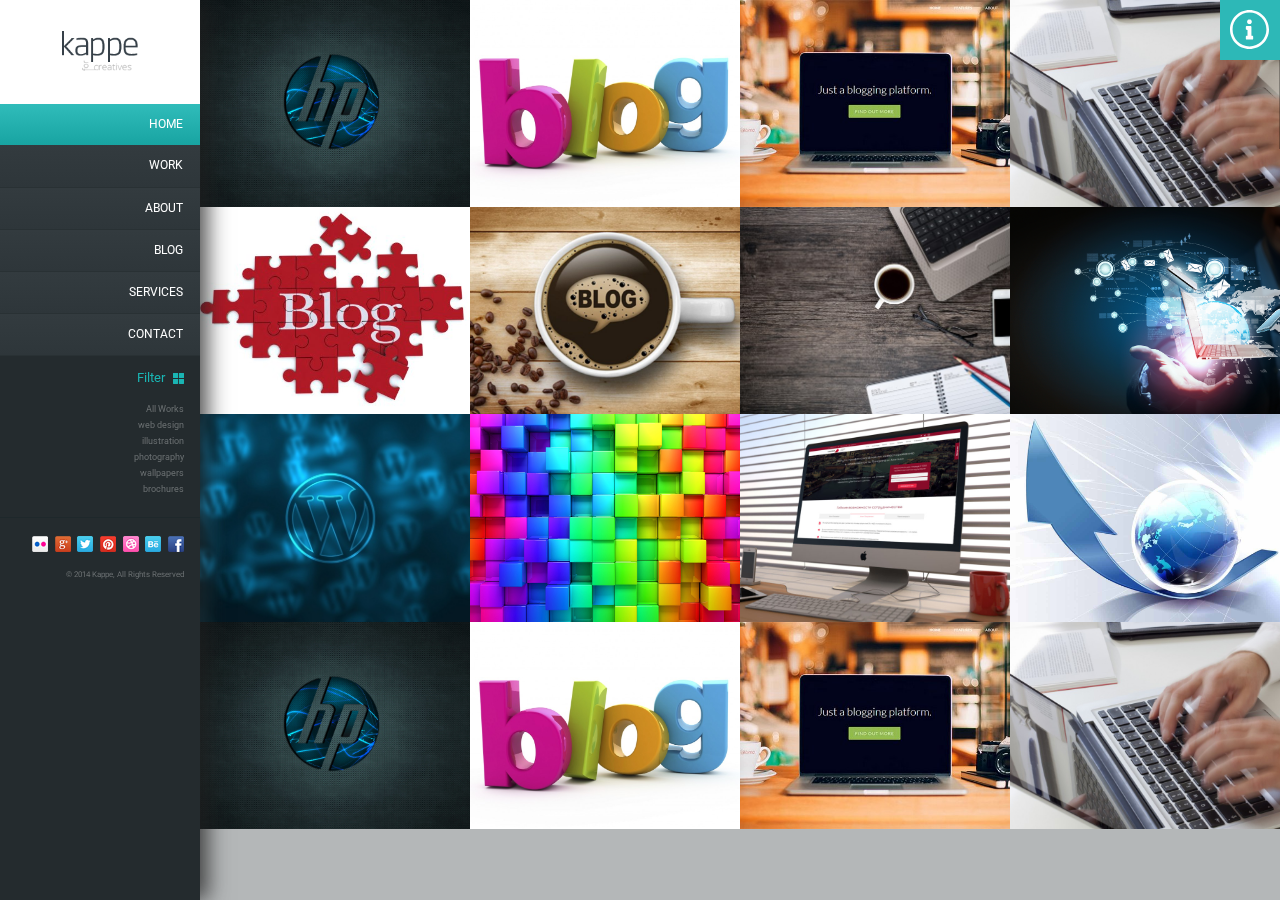
==== commit b53dbef4: "Add files via upload" ====
--- a/index.html
+++ b/index.html
@@ -1,290 +1,290 @@
-<!DOCTYPE html>
-<html lang="en">
-<head>
-	<meta charset="UTF-8">
-	<title>Kappe</title>
-	<link rel="stylesheet" type="text/css" href="style/reset.css">
-	<link rel="stylesheet" type="text/css" href="style/style.css">
-	<link href="https://fonts.googleapis.com/css?family=Roboto" rel="stylesheet">
-	<script  src="js/jquery-3.3.1.min.js"></script>
-	<script  src="js/script.js"></script>
-</head>
-<body>
-	<div class="page">
-		<div class="sidebar">
-
-			<div class="logo">
-				 <a href="index.html"><img class="logo_img" src="image/logo.png" alt="logo"></a>
-			</div>
-
-			<div class="nav">
-				<li><a class="nav__item nav__item_active" href="index.html">Home</a></li>
-				<li><a class="nav__item" href="Work.html">Work</a></li>
-				<li><a class="nav__item" href="About.html">About</a></li>
-				<li><a class="nav__item" href="Blog.html">Blog</a></li>
-				<li><a class="nav__item" href="Services.html">Services</a></li>
-				<li><a class="nav__item" href="Contact.html">Contact</a></li>
-			</div>	
-
-			<div class="filter">
-				<div class="filter_title">
-					Filter 	
-						<object class="filter_title__icon" type="image/svg+xml" data="svg/menu.svg" >
-   								Your browser does not support SVG
-						</object>	
-				</div>
-				<ul class="filter_list">
-					<li><a class="filter_list__item" href="#">All Works</a></li>
-					<li><a class="filter_list__item" href="#">web design</a></li>
-					<li><a class="filter_list__item" href="#">illustration</a></li>
-					<li><a class="filter_list__item" href="#">photography</a></li>
-					<li><a class="filter_list__item" href="#">wallpapers</a></li>
-					<li><a class="filter_list__item" href="#">brochures</a></li>
-				</ul>
-			</div>
-
-			<div class="social-icon">
-				<a class="social-icon__link" href="#"><img class="social-icon__image" src="image/webicon-flickr.png" alt="icon"></a>
-				<a class="social-icon__link" href="#"><img class="social-icon__image" src="image/webicon-googleplus.png" alt="icon"></a>
-				<a class="social-icon__link" href="#"><img class="social-icon__image" src="image/webicon-twitter.png" alt="icon"></a>
-				<a class="social-icon__link" href="#"><img class="social-icon__image" src="image/webicon-pinterest.png" alt="icon"></a>
-				<a class="social-icon__link" href="#"><img class="social-icon__image" src="image/webicon-dribbble.png" alt="icon"></a>
-				<a class="social-icon__link" href="#"><img class="social-icon__image" src="image/webicon-behance.png" alt="icon"></a>
-				<a class="social-icon__link" href="#"><img class="social-icon__image" src="image/webicon-facebook.png" alt="icon"></a>
-			</div>
-
-			<div class="copy"> © 2014 Kappe, All Rights Reserved</div>	
-		</div>
-		
-		<div class="content ">
-			<div class="content-wrap">
-				
-				<div class="content-box">
-					<img class="content-box__img" src="image/01.jpg" alt="image">
-					
-					<a class="content-box__hover" href="#">
-						<h2> Cool App Design</h2>
-						<h3> development, mobile</h3>
-							<object class="arrow" type="image/svg+xml" data="svg/right-arrow.svg" >
-   								Your browser does not support SVG
-							</object>
-					</a>
-				</div>
-
-				<div class="content-box">
-					<img class="content-box__img" src="image/02.jpg" alt="image">
-					
-					<a class="content-box__hover" href="">
-						<h2> Cool App Design</h2>
-						<h3> development, mobile</h3>
-						<object class="arrow" type="image/svg+xml" data="svg/right-arrow.svg" >
-   								Your browser does not support SVG
-						</object>
-					</a>
-				</div>
-
-				<div class="content-box">
-					<img class="content-box__img" src="image/03.jpg" alt="image">
-					
-					<a class="content-box__hover" href="">
-						<h2> Cool App Design</h2>
-						<h3> development, mobile</h3>
-						<object class="arrow" type="image/svg+xml" data="svg/right-arrow.svg" >
-   								Your browser does not support SVG
-						</object>
-					</a>
-				</div>
-
-				<div class="content-box">
-					<img class="content-box__img" src="image/04.jpg" alt="image">
-					
-					<a class="content-box__hover" href="">
-						<h2> Cool App Design</h2>
-						<h3> development, mobile</h3>
-						<object class="arrow" type="image/svg+xml" data="svg/right-arrow.svg" >
-   								Your browser does not support SVG
-						</object>
-					</a>
-				</div>
-
-				<div class="content-box">
-					<img class="content-box__img" src="image/05.jpg" alt="image">
-					
-					<a class="content-box__hover" href="">
-						<h2> Cool App Design</h2>
-						<h3> development, mobile</h3>
-						<object class="arrow" type="image/svg+xml" data="svg/right-arrow.svg" >
-   								Your browser does not support SVG
-						</object>
-					</a>
-				</div>
-
-				<div class="content-box">
-					<img class="content-box__img" src="image/06.jpg" alt="image">
-					
-					<a class="content-box__hover" href="">
-						<h2> Cool App Design</h2>
-						<h3> development, mobile</h3>
-						<object class="arrow" type="image/svg+xml" data="svg/right-arrow.svg" >
-   								Your browser does not support SVG
-						</object>
-					</a>
-				</div>
-
-				<div class="content-box">
-					<img class="content-box__img" src="image/07.jpg" alt="image">
-					
-					<a class="content-box__hover" href="">
-						<h2> Cool App Design</h2>
-						<h3> development, mobile</h3>
-						<object class="arrow" type="image/svg+xml" data="svg/right-arrow.svg" >
-   								Your browser does not support SVG
-						</object>
-					</a>
-				</div>
-
-				<div class="content-box">
-					<img class="content-box__img" src="image/08.jpg" alt="image">
-					
-					<a class="content-box__hover" href="">
-						<h2> Cool App Design</h2>
-						<h3> development, mobile</h3>
-						<object class="arrow" type="image/svg+xml" data="svg/right-arrow.svg" >
-   								Your browser does not support SVG
-						</object>
-					</a>
-				</div>
-
-				<div class="content-box">
-					<img class="content-box__img" src="image/09.jpg" alt="image">
-					
-					<a class="content-box__hover" href="">
-						<h2> Cool App Design</h2>
-						<h3> development, mobile</h3>
-						<object class="arrow" type="image/svg+xml" data="svg/right-arrow.svg" >
-   								Your browser does not support SVG
-						</object>
-					</a>
-				</div>
-
-				<div class="content-box">
-					<img class="content-box__img" src="image/10.jpg" alt="image">
-					
-					<a class="content-box__hover" href="">
-						<h2> Cool App Design</h2>
-						<h3> development, mobile</h3>
-						<object class="arrow" type="image/svg+xml" data="svg/right-arrow.svg" >
-   								Your browser does not support SVG
-						</object>
-					</a>
-				</div>
-
-				<div class="content-box">
-					<img class="content-box__img" src="image/11.jpg" alt="image">
-					
-					<a class="content-box__hover" href="">
-						<h2> Cool App Design</h2>
-						<h3> development, mobile</h3>
-						<object class="arrow" type="image/svg+xml" data="svg/right-arrow.svg" >
-   								Your browser does not support SVG
-						</object>
-					</a>
-				</div>
-
-				<div class="content-box">
-					<img class="content-box__img" src="image/12.jpg" alt="image">
-					
-					<a class="content-box__hover" href="">
-						<h2> Cool App Design</h2>
-						<h3> development, mobile</h3>
-						<object class="arrow" type="image/svg+xml" data="svg/right-arrow.svg" >
-   								Your browser does not support SVG
-						</object>
-					</a>
-				</div>
-				
-				<div class="content-box">
-					<img class="content-box__img" src="image/01.jpg" alt="image">
-					
-					<a class="content-box__hover" href="">
-						<h2> Cool App Design</h2>
-						<h3> development, mobile</h3>
-						<object class="arrow" type="image/svg+xml" data="svg/right-arrow.svg" >
-   								Your browser does not support SVG
-						</object>
-					</a>
-				</div>
-
-				<div class="content-box">
-					<img class="content-box__img" src="image/02.jpg" alt="image">
-					
-					<a class="content-box__hover" href="">
-						<h2> Cool App Design</h2>
-						<h3> development, mobile</h3>
-						<object class="arrow" type="image/svg+xml" data="svg/right-arrow.svg" >
-   								Your browser does not support SVG
-						</object>
-					</a>
-				</div>
-
-				<div class="content-box">
-					<img class="content-box__img" src="image/03.jpg" alt="image">
-					
-					<a class="content-box__hover" href="">
-						<h2> Cool App Design</h2>
-						<h3> development, mobile</h3>
-						<object class="arrow" type="image/svg+xml" data="svg/right-arrow.svg" >
-   								Your browser does not support SVG
-						</object>
-					</a>
-				</div>
-
-				<div class="content-box">
-					<img class="content-box__img" src="image/04.jpg" alt="image">
-					
-					<a class="content-box__hover" href="">
-						<h2 > Cool App Design</h2>
-						<h3> development, mobile</h3>
-						<object class="arrow" type="image/svg+xml" data="svg/right-arrow.svg" >
-   								Your browser does not support SVG
-						</object>
-					</a>
-				</div>
-
-				
-			</div>
-		</div>
-
-		<div class="info">
-			<object class="info__icon" type="image/svg+xml" data="svg/information.svg" >
-   				Your browser does not support SVG
-			</object>
-		</div>
-	</div>
-	
-	<div class="info-box">
-		<ul>
-			<li class="info-box__item"> 
-				<object class="info-box__icon" type="image/svg+xml" data="svg/phone.svg" >
-   					Your browser does not support SVG
-				</object>9930 1234 5679
-			</li>
-
-			<li class="info-box__item"> 
-				<object class="info-box__icon" type="image/svg+xml" data="svg/email.svg" >
-   					Your browser does not support SVG
-				</object>contact@domain.com
-			</li>
-
-			<li class="info-box__item"> 
-				<object class="info-box__icon" type="image/svg+xml" data="svg/home.svg" >
-   					Your browser does not support SVG
-				</object>street address example
-			</li>
-		</ul>
-	</div>	
-	
-
-	
-</body>
+<!DOCTYPE html>
+<html lang="en">
+<head>
+	<meta charset="UTF-8">
+	<title>Kappe</title>
+	<link rel="stylesheet" type="text/css" href="style/reset.css">
+	<link rel="stylesheet" type="text/css" href="style/style.css">
+	<link href="https://fonts.googleapis.com/css?family=Roboto" rel="stylesheet">
+	<script  src="js/jquery-3.3.1.min.js"></script>
+	<script  src="js/script.js"></script>
+</head>
+<body>
+	<div class="page">
+		<div class="sidebar">
+
+			<div class="logo">
+				 <a href="index.html"><img class="logo_img" src="image/logo.png" alt="logo"></a>
+			</div>
+
+			<div class="nav">
+				<li><a class="nav__item nav__item_active" href="index.html">Home</a></li>
+				<li><a class="nav__item" href="Work.html">Work</a></li>
+				<li><a class="nav__item" href="About.html">About</a></li>
+				<li><a class="nav__item" href="Blog.html">Blog</a></li>
+				<li><a class="nav__item" href="Services.html">Services</a></li>
+				<li><a class="nav__item" href="Contact.html">Contact</a></li>
+			</div>	
+
+			<div class="filter">
+				<div class="filter_title">
+					Filter 	
+						<object class="filter_title__icon" type="image/svg+xml" data="svg/menu.svg" >
+   								Your browser does not support SVG
+						</object>	
+				</div>
+				<ul class="filter_list">
+					<li><a class="filter_list__item" href="#">All Works</a></li>
+					<li><a class="filter_list__item" href="#">web design</a></li>
+					<li><a class="filter_list__item" href="#">illustration</a></li>
+					<li><a class="filter_list__item" href="#">photography</a></li>
+					<li><a class="filter_list__item" href="#">wallpapers</a></li>
+					<li><a class="filter_list__item" href="#">brochures</a></li>
+				</ul>
+			</div>
+
+			<div class="social-icon">
+				<a class="social-icon__link" href="#"><img class="social-icon__image" src="image/webicon-flickr.png" alt="icon"></a>
+				<a class="social-icon__link" href="#"><img class="social-icon__image" src="image/webicon-googleplus.png" alt="icon"></a>
+				<a class="social-icon__link" href="#"><img class="social-icon__image" src="image/webicon-twitter.png" alt="icon"></a>
+				<a class="social-icon__link" href="#"><img class="social-icon__image" src="image/webicon-pinterest.png" alt="icon"></a>
+				<a class="social-icon__link" href="#"><img class="social-icon__image" src="image/webicon-dribbble.png" alt="icon"></a>
+				<a class="social-icon__link" href="#"><img class="social-icon__image" src="image/webicon-behance.png" alt="icon"></a>
+				<a class="social-icon__link" href="#"><img class="social-icon__image" src="image/webicon-facebook.png" alt="icon"></a>
+			</div>
+
+			<div class="copy"> © 2014 Kappe, All Rights Reserved</div>	
+		</div>
+		
+		<div class="content ">
+			<div class="content-wrap">
+				
+				<div class="content-box">
+					<img class="content-box__img" src="image/01.jpg" alt="image">
+					
+					<a class="content-box__hover" href="#">
+						<h2> Cool App Design</h2>
+						<h3> development, mobile</h3>
+							<object class="arrow" type="image/svg+xml" data="svg/right-arrow.svg" >
+   								Your browser does not support SVG
+							</object>
+					</a>
+				</div>
+
+				<div class="content-box">
+					<img class="content-box__img" src="image/02.jpg" alt="image">
+					
+					<a class="content-box__hover" href="">
+						<h2> Cool App Design</h2>
+						<h3> development, mobile</h3>
+						<object class="arrow" type="image/svg+xml" data="svg/right-arrow.svg" >
+   								Your browser does not support SVG
+						</object>
+					</a>
+				</div>
+
+				<div class="content-box">
+					<img class="content-box__img" src="image/03.jpg" alt="image">
+					
+					<a class="content-box__hover" href="">
+						<h2> Cool App Design</h2>
+						<h3> development, mobile</h3>
+						<object class="arrow" type="image/svg+xml" data="svg/right-arrow.svg" >
+   								Your browser does not support SVG
+						</object>
+					</a>
+				</div>
+
+				<div class="content-box">
+					<img class="content-box__img" src="image/04.jpg" alt="image">
+					
+					<a class="content-box__hover" href="">
+						<h2> Cool App Design</h2>
+						<h3> development, mobile</h3>
+						<object class="arrow" type="image/svg+xml" data="svg/right-arrow.svg" >
+   								Your browser does not support SVG
+						</object>
+					</a>
+				</div>
+
+				<div class="content-box">
+					<img class="content-box__img" src="image/05.jpg" alt="image">
+					
+					<a class="content-box__hover" href="">
+						<h2> Cool App Design</h2>
+						<h3> development, mobile</h3>
+						<object class="arrow" type="image/svg+xml" data="svg/right-arrow.svg" >
+   								Your browser does not support SVG
+						</object>
+					</a>
+				</div>
+
+				<div class="content-box">
+					<img class="content-box__img" src="image/06.jpg" alt="image">
+					
+					<a class="content-box__hover" href="">
+						<h2> Cool App Design</h2>
+						<h3> development, mobile</h3>
+						<object class="arrow" type="image/svg+xml" data="svg/right-arrow.svg" >
+   								Your browser does not support SVG
+						</object>
+					</a>
+				</div>
+
+				<div class="content-box">
+					<img class="content-box__img" src="image/07.jpg" alt="image">
+					
+					<a class="content-box__hover" href="">
+						<h2> Cool App Design</h2>
+						<h3> development, mobile</h3>
+						<object class="arrow" type="image/svg+xml" data="svg/right-arrow.svg" >
+   								Your browser does not support SVG
+						</object>
+					</a>
+				</div>
+
+				<div class="content-box">
+					<img class="content-box__img" src="image/08.jpg" alt="image">
+					
+					<a class="content-box__hover" href="">
+						<h2> Cool App Design</h2>
+						<h3> development, mobile</h3>
+						<object class="arrow" type="image/svg+xml" data="svg/right-arrow.svg" >
+   								Your browser does not support SVG
+						</object>
+					</a>
+				</div>
+
+				<div class="content-box">
+					<img class="content-box__img" src="image/09.jpg" alt="image">
+					
+					<a class="content-box__hover" href="">
+						<h2> Cool App Design</h2>
+						<h3> development, mobile</h3>
+						<object class="arrow" type="image/svg+xml" data="svg/right-arrow.svg" >
+   								Your browser does not support SVG
+						</object>
+					</a>
+				</div>
+
+				<div class="content-box">
+					<img class="content-box__img" src="image/10.jpg" alt="image">
+					
+					<a class="content-box__hover" href="">
+						<h2> Cool App Design</h2>
+						<h3> development, mobile</h3>
+						<object class="arrow" type="image/svg+xml" data="svg/right-arrow.svg" >
+   								Your browser does not support SVG
+						</object>
+					</a>
+				</div>
+
+				<div class="content-box">
+					<img class="content-box__img" src="image/11.jpg" alt="image">
+					
+					<a class="content-box__hover" href="">
+						<h2> Cool App Design</h2>
+						<h3> development, mobile</h3>
+						<object class="arrow" type="image/svg+xml" data="svg/right-arrow.svg" >
+   								Your browser does not support SVG
+						</object>
+					</a>
+				</div>
+
+				<div class="content-box">
+					<img class="content-box__img" src="image/12.jpg" alt="image">
+					
+					<a class="content-box__hover" href="">
+						<h2> Cool App Design</h2>
+						<h3> development, mobile</h3>
+						<object class="arrow" type="image/svg+xml" data="svg/right-arrow.svg" >
+   								Your browser does not support SVG
+						</object>
+					</a>
+				</div>
+				
+				<div class="content-box">
+					<img class="content-box__img" src="image/01.jpg" alt="image">
+					
+					<a class="content-box__hover" href="">
+						<h2> Cool App Design</h2>
+						<h3> development, mobile</h3>
+						<object class="arrow" type="image/svg+xml" data="svg/right-arrow.svg" >
+   								Your browser does not support SVG
+						</object>
+					</a>
+				</div>
+
+				<div class="content-box">
+					<img class="content-box__img" src="image/02.jpg" alt="image">
+					
+					<a class="content-box__hover" href="">
+						<h2> Cool App Design</h2>
+						<h3> development, mobile</h3>
+						<object class="arrow" type="image/svg+xml" data="svg/right-arrow.svg" >
+   								Your browser does not support SVG
+						</object>
+					</a>
+				</div>
+
+				<div class="content-box">
+					<img class="content-box__img" src="image/03.jpg" alt="image">
+					
+					<a class="content-box__hover" href="">
+						<h2> Cool App Design</h2>
+						<h3> development, mobile</h3>
+						<object class="arrow" type="image/svg+xml" data="svg/right-arrow.svg" >
+   								Your browser does not support SVG
+						</object>
+					</a>
+				</div>
+
+				<div class="content-box">
+					<img class="content-box__img" src="image/04.jpg" alt="image">
+					
+					<a class="content-box__hover" href="">
+						<h2 > Cool App Design</h2>
+						<h3> development, mobile</h3>
+						<object class="arrow" type="image/svg+xml" data="svg/right-arrow.svg" >
+   								Your browser does not support SVG
+						</object>
+					</a>
+				</div>
+
+				
+			</div>
+		</div>
+
+		<div class="info">
+			<object class="info__icon" type="image/svg+xml" data="svg/information.svg" >
+   				Your browser does not support SVG
+			</object>
+		</div>
+	</div>
+	
+	<div class="info-box">
+		<ul>
+			<li class="info-box__item"> 
+				<object class="info-box__icon" type="image/svg+xml" data="svg/phone.svg" >
+   					Your browser does not support SVG
+				</object>9930 1234 5679
+			</li>
+
+			<li class="info-box__item"> 
+				<object class="info-box__icon" type="image/svg+xml" data="svg/email.svg" >
+   					Your browser does not support SVG
+				</object>contact@domain.com
+			</li>
+
+			<li class="info-box__item"> 
+				<object class="info-box__icon" type="image/svg+xml" data="svg/home.svg" >
+   					Your browser does not support SVG
+				</object>street address example
+			</li>
+		</ul>
+	</div>	
+	
+
+	
+</body>
 </html>--- a/style/style.css
+++ b/style/style.css
@@ -1,796 +1,1640 @@
-
-* {
-	-webkit-box-sizing: border-box;
-	-moz-box-sizing: border-box;
-	-ms-box-sizing: border-box;
-	-o-box-sizing: border-box;
-	 box-sizing: border-box;
-}
-
-
-
-body {
-	font-family: 'Roboto', sans-serif;
-	background-color: #b4b7b8;
-}
-
-/*Sidebar*/
-
-.sidebar {
-	position: fixed;
-	top: 0;
-	left: 0;
-	z-index: 50;
-	height: 100vh;
-	width: 15.62vw;
-	background-color: #242b2e;
-	color: #6b7072;
-	box-shadow: 8px 0px 20px 0px rgba(31, 31, 31, 0.77);
-	display: flex;
-	flex-direction: column;
-	flex-flow: column nowrap;
-
-}
-
-.logo {
-	display: flex;
-	flex-flow: row nowrap;
-	justify-content: center;
-	align-content: center;
-	align-items: center;
-	width: 100%;
-	height: 11.57vh;
-	background-color: #fff;
-}
-.logo_img {
-	width: 6vw;
-}
-.nav li{
-	list-style-type: none;
-	border-bottom: 1px solid #293134;
-}
-.nav li:first-of-type {
-	border-bottom: 0;
-}
-.nav__item {
-	text-decoration: none;
-	color: #fff;
-	text-transform: uppercase;
-	font-size: 0.93vmax;
-	line-height: 1.66vmax;
-	height: 3.22vmax;
-	width: 100%;
-	display: flex;
-	flex-flow: row nowrap;
-	justify-content: flex-end;
-	align-content: center;
-	align-items: center;
-	background-color: #2f373b;
-    background: rgba(51,59,63,1);
-    background: -moz-linear-gradient(top, rgba(51,59,63,1) 0%, rgba(46,54,58,1) 100%);
-    background: -webkit-gradient(left top, left bottom, color-stop(0%, rgba(51,59,63,1)), color-stop(100%, rgba(46,54,58,1)));
-    background: -webkit-linear-gradient(top, rgba(51,59,63,1) 0%, rgba(46,54,58,1) 100%);
-    background: -o-linear-gradient(top, rgba(51,59,63,1) 0%, rgba(46,54,58,1) 100%);
-    background: -ms-linear-gradient(top, rgba(51,59,63,1) 0%, rgba(46,54,58,1) 100%);
-    background: linear-gradient(to bottom, rgba(51,59,63,1) 0%, rgba(46,54,58,1) 100%);
-    filter: progid:DXImageTransform.Microsoft.gradient( startColorstr='#333b3f', endColorstr='#2e363a', GradientType=0 );
-    padding-right: 1.3vmax;
-}
-
-.nav__item:hover {
-	cursor: pointer;
-	background: rgba(48,188,186,1);
-    background: -moz-linear-gradient(top, rgba(48,188,186,1) 0%, rgba(24,164,162,1) 100%);
-	background: -webkit-gradient(left top, left bottom, color-stop(0%, rgba(48,188,186,1)), color-stop(100%, rgba(24,164,162,1)));
-    background: -webkit-linear-gradient(top, rgba(48,188,186,1) 0%, rgba(24,164,162,1) 100%);
-    background: -o-linear-gradient(top, rgba(48,188,186,1) 0%, rgba(24,164,162,1) 100%);
-    background: -ms-linear-gradient(top, rgba(48,188,186,1) 0%, rgba(24,164,162,1) 100%);
-    background: linear-gradient(to bottom, rgba(48,188,186,1) 0%, rgba(24,164,162,1) 100%);
-    filter: progid:DXImageTransform.Microsoft.gradient( startColorstr='#30bcba', endColorstr='#18a4a2', GradientType=0 );
-}
-
-.filter_title {
-	color: #1ab5b3;
-	fill: #1ab5b3;
-	display: flex;
-	flex-flow: row nowrap;
-	justify-content: flex-end;
-	align-content: center;
-	align-items: center;
-	font-size: 0.98vmax;
-	padding: 1.25vmax;
-}
-
-.filter_title__icon {
-	width: 0.88vmax;
-	height: 0.88vmax;
-	margin-left: 0.62vmax;
-}
-
-.filter_list li{
-  	list-style-type: none;
-  	line-height: 1.25vmax;
-  	display: flex;
- 	flex-flow: row nowrap;
- 	align-items: flex-end;
- 	justify-content: flex-end;
- 	align-items: center;
-
-}
-
-.filter_list__item {
-	
-	margin-right: 1.25vmax;
-	color: #6b7072;
-	font-size: 0.67vmax;
-	line-height: 1.25vw;
-	text-decoration: none;
-	
-}
-
-.filter_list__item:hover {
-	color: #fff;
-}
-
-
-
-.social-icon {
-	display: flex;
-	flex-flow: row nowrap;
-	justify-content: flex-end;
-	align-items: center;
-	padding: 1.45vmax 1.25vmax 1.2vmax 0;
-	border-top: 1px solid #1e282b;
-	width: 100%;
-	margin-top: 1.56vmax;
-}
-
-.social-icon__image{
-	width: 1.25vmax;
-	height: 1.25vmax;	
-}
-
-.social-icon__link {
-	margin-left: 0.52vmax;
-}
-
-.social-icon__link:hover {
-	transform: scale(1.10);
-}
-
-.copy {
-	font-size: 0.62vmax;
-	display: flex;
-	flex-flow: row nowrap;
-	justify-content: flex-end;
-	align-content: center;
-	width: 100%;
-	padding-right: 1.25vmax;
-	color: #6b7072;
-}
-
-/*//////////////////////content//////////////////////*/
-
-
-.content {
-	width: 100%;
-	min-height: 100vh;
-	padding-left: 15.62vw;
-}
-
-.content-wrap {
-	display: flex;
-	flex-flow: row wrap;
-	justify-content: flex-start;
-}
-
-.content-box {
-	height: 16.19vw;
-	max-width: 21.09vw;
-	width: 25%;
-	position: relative;
-	overflow: hidden;
-}
-
-.content-box__img {
-	height: 100%;
-	position: absolute;
-	z-index: 1;
-  	top: 0;
-  	left: -100%;
-  	right: -100%;
-  	bottom: 0;
-  	margin: auto;
-}
-
-.content-box__hover {
-	position: absolute;
-	z-index: 2;
-	top:0;
-	left: 0;
-	display: flex;
-	width: 100%;
-	height: inherit;
-	background-color:  #2db8b7;
-	opacity: 0.9;
-	color: #fff;
-	flex-flow: column nowrap;
-	align-items: center;
-	text-decoration: none;
-	opacity: 0;
-}
-
-.content-box__hover:hover {
-	opacity: 0.8;
-}
-
-object{
-    pointer-events: none;
-}
-.arrow {
-	width: 3vmax;
-	height: 3vmax;
-}
-
-.content-box__hover h2 {
-	font-size: 1.25vmax;
-	margin-top: 4.1vmax;
-	font-weight: 300;
-}
-
-.content-box__hover h3 {
-	font-size: 0.62vmax;
-	padding: 0.36vmax 0 0.83vmax 0;
-	border-bottom: 1px solid #fff;
-	margin-bottom: 1vmax;
-	font-weight: 300;
-}
-
-.info {
-	position: fixed;
-	top: 0;
-	right: 0;
-	width: 4.68vw;
-	height: 4.68vw;
-	background-color: #2db8b7;
-	cursor: pointer;
-	z-index: 5;
-}
-
-.info__icon {
-	margin: 0.8vw;
-}
-
-.info-box {
-	z-index: 5;
-	position: fixed;
-	top: 4.68vw;
-	right: 0;
-	background-color: #000000;
-	opacity: 0.7;
-	padding: 1vw 3.8vw 1vw 1vw ;
-	transform: translateX(100%);
-	transition: all 0.40s;
-}
-
-.info-box.open {
-	transform: translateX(0%);
-	transition: all 0.40s;
-}
-
-.info-box__icon {
-	height: 0.88vw;
-	margin: 0 0.62vmax 0 0;
-}
-
-.info-box__item {
-	display: flex;
-	flex-flow: row nowrap;
-	align-items: center;
-	list-style-type: none;
-	font-size: 0.83vmax;
-	line-height: 1vw;
-	margin-bottom: 1vw;
-	color: #fff;
-}
-
-.info-box__item:last-of-type {
-	margin-bottom: 0;
-}
-
-.nav__item_active {
-	background: rgba(48,188,186,1);
-    background: -moz-linear-gradient(top, rgba(48,188,186,1) 0%, rgba(24,164,162,1) 100%);
-	background: -webkit-gradient(left top, left bottom, color-stop(0%, rgba(48,188,186,1)), color-stop(100%, rgba(24,164,162,1)));
-    background: -webkit-linear-gradient(top, rgba(48,188,186,1) 0%, rgba(24,164,162,1) 100%);
-    background: -o-linear-gradient(top, rgba(48,188,186,1) 0%, rgba(24,164,162,1) 100%);
-    background: -ms-linear-gradient(top, rgba(48,188,186,1) 0%, rgba(24,164,162,1) 100%);
-    background: linear-gradient(to bottom, rgba(48,188,186,1) 0%, rgba(24,164,162,1) 100%);
-    filter: progid:DXImageTransform.Microsoft.gradient( startColorstr='#30bcba', endColorstr='#18a4a2', GradientType=0 );
-}
-
-/*///////////////Work/////////////////*/
-
-.wrapper {
-	margin: 1.3vw;
-	padding: 1.56vw 1.56vw 0 1.56vw;
-	background-color: #fff;
-}
-
-.work-info {
-	display: flex;
-	flex-flow: row nowrap;
-	justify-content: space-between;
-	align-content: stretch;
-	width: 100%;
-}
-
-.work-info-left {
-	width: 48%;
-	
-}
-
-.work-info-rigth {
-	width: 48%;
-	
-}
-
-.border-middle {
-	border-right: 1px solid #e5e5e5;
-}
-
-.work-info-left__img {
-	width: 100%;
-	height: 29.2vw;
-	overflow: hidden;
-	position: relative;
-
-}
-
-.work-info-left__img img {
-	height: 100%;
-	position: absolute;
-  	top: 0;
-  	left: -100%;
-  	right: -100%;
-  	bottom: 0;
-  	margin: auto;
-}
-
-.work-info-left__text {
-	margin-top: 1.3vw;
-	padding-bottom: 1.6vw;
-	border-bottom: 1px solid #e6e6e6;
-	color: #a3a3a3;
-	font-size: 0.93vmax;
-	line-height: 1.56vmax;
-	margin-bottom: 1.56vw;
-}
-
-.work-info-left__headline {
-	font-size: 1.25vw;
-	line-height: 1.35vw;
-	color: #000000;
-	margin-bottom: 0.88vw;
-	font-weight: 300;
-}
-
-.work-info-left__text_indent {
-	margin-bottom: 2.3vw;
-}
-
-.work-info__title {
-	font-size: 1.25vw;
-	font-weight: 300;
-	line-height: 1.35vw;
-	color: #000;
-}
-
-.prj-info-list__item {
-	width: 100%;
-	display: flex;
-	flex-flow: row nowrap;
-	justify-content: flex-start;
-	align-items: center;
-	font-size: 0.72vw;
-	line-height: 1.56vw;
-	color: #848484;
-	border-bottom: 1px solid #e6e6e6;
-	padding: 0.72vw 0;
-}
-
-.prj-info-list__img {
-	margin-right: 0.78vw;
-}
-
-.tags {
-	margin-top: 1.56vw;
-}
-
-.tags-box {
-	display: flex;
-	flex-flow: row nowrap;
-	justify-content: flex-start;
-	align-items: center;
-	margin-top: 1.66vw;
-	margin-bottom: 2.2vw;
-	
-}
-
-.tags-box__link {
-	text-decoration: none;
-	color: #a3a3a3;
-	font-size: 0.67vw;
-	line-height: 1.66px;
-	border: 1px solid #dbdbdb;
-	border-radius: 0.41vw;
-	padding: 0.72vw 0.93vw;
-	margin-right: 0.52vw;
-}
-
-.tags-box__link:hover {
-	background-color:#40bcba;
-	cursor: pointer;
-	border-color: #40bcba;
-	transition: 0.30s;
-	color: #fff;
-}
-
-.prj-gallery-box {
-	display: flex;
-	flex-flow: row wrap;
-	justify-content: flex-start;
-	margin-top: 0.93vw;
-	margin-bottom: 0.93vw;
-}
-
-.prj-gallery-box__wrapper {
-	width: 4.06vw;
-	height: 4.06vw;
-	margin: 0 0.52vw 0.62vw 0;
-	position: relative;
-	overflow: hidden;
-}
-.prj-gallery-box__img {
-	height: 100%;
-	position: absolute;
-  	top: 0;
-  	left: -100%;
-  	right: -100%;
-  	bottom: 0;
-  	margin: auto;
-}
-
-.prj-gallery-box__img:hover {
-	cursor: pointer;
-	transform: scale(1.05);
-	transition: 0.30s;
-}
-
-.Prj-features {
-	margin-top: 0.78vw;
-}
-
-.Prj-features__list {
-	margin-top: 0.78vw;
-}
-
-.Prj-features li {
-	display: flex;
-	flex-flow: row nowrap;
-	justify-content: flex-start;
-	align-items: center;
-	list-style-type: none;
-	color: #848484;
-	font-size: 0.73vw;
-	font-weight: 400;
-	line-height: 1.56vw;
-}
-
-.Prj-features__img {
-	height: 0.62vw;
-	width: 0.62vw;
-	margin-right: 0.62vw;
-}
-
-.relate-proj-box {
-	margin-top: 1.14vw;
-	display: flex;
-	flex-flow: row nowrap;
-	justify-content: space-between;
-	padding-bottom: 1.56vw
-}
-
-.relate-proj-box__wrapper {
-	width: 12.5vw;
-	height: 9.48vw;
-	position: relative;
-	overflow: hidden;
-}
-.relate-proj-box__img {
-	height: 100%;
-	position: absolute;
-  	top: 0;
-  	left: -100%;
-  	right: -100%;
-  	bottom: 0;
-  	margin: auto;
-}
-
-.relate-proj-box__img:hover {
-	opacity: 0.8;
-	cursor: pointer;
-}
-
-/*/////////////////About/////////////////*/
-
-.about-info {
-	display: flex;
-	flex-flow: row nowrap;
-	justify-content: space-between;
-	align-content: stretch;
-	width: 100%;
-}
-
-.about-info-left {
-	width: 48%;
-}
-
-.about-info-rigth {
-	width: 48%;
-}
-
-.border-middle {
-	border-right: 1px solid #e5e5e5;
-}
-
-.about-info-left__img {
-	width: 100%;
-	height: 15.72vw;
-	overflow: hidden;
-	position: relative;
-}
-
-.about-info-left__img img {
-	width:100%;
-	position: absolute;
-	display: block;
-  	top: 0;
-  	left: -100%;
-  	right: -100%;
-  	bottom: 0;
-  	margin: auto;
-	
-}
-
-.about-info-left__text {
-	margin-top: 1.3vw;
-	padding-bottom: 1.6vw;
-	border-bottom: 1px solid #e6e6e6;
-	color: #a3a3a3;
-	font-size: 0.93vmax;
-	line-height: 1.56vmax;
-	margin-bottom: 1.56vw;
-}
-
-.about-info-left__headline {
-	font-size: 1.25vw;
-	line-height: 1.35vw;
-	color: #000000;
-	margin-bottom: 0.88vw;
-	font-weight: 300;
-}
-
-.about-info-left__text_indent {
-	margin-bottom: 2.3vw;
-}
-
-.about-info__title {
-	font-size: 1.25vw;
-	font-weight: 300;
-	line-height: 1.35vw;
-	color: #000;
-}
-
-.about-info__titleOur {
-	font-size: 1.25vw;
-	font-weight: 300;
-	line-height: 1.35vw;
-	color: #000;
-	margin-bottom: 1.14vw;
-}
-
-.staff {
-	width: 100%;
-}
-
-.staff-block {
-	margin-top: 1.14vw;
-	display: flex;
-	flex-flow: row wrap;
-	justify-content: flex-start;
-	margin-bottom: 1.56vw;
-}
-
-.staff-block-box {
-	width: 31.5%;
-	height: 9.3vw;
-	position: relative;
-	overflow: hidden;
-	margin-right: 2.7%;
-	margin-bottom: 1vw;
-}
-
-.staff-block-box:nth-of-type(3n) {
-	margin-right: 0;
-}
-
-.staff-block-box__img {
-	height: 100%;
-	position: absolute;
-  	top: 0;
-  	left: -100%;
-  	right: -100%;
-  	bottom: 0;
-  	margin: auto;
-  	z-index: 0;
-}
-
-.staff-block-box__link {
-	display: flex;
-	flex-flow: column nowrap;
-	justify-content: center;
-	align-items: center;
-	z-index: 1;
-	height: inherit;
-	width: 100%;
-	position: absolute;
-	top: 0;
-	left: 0;
-	background-color: #2db8b7;
-    opacity: 0;
-    color: #fff;
-    text-decoration: none;
-    font-size: 0.72vw;
-}
-
-.staff-block-box__link:hover {
-	opacity: 0.9;
-	transition: 0.30s;
-}
-
-
-.staff-block-box h4 {
-	font-weight: 700;
-	font-size: 0.83vw;
-	text-transform: uppercase;
-}
-
-.staff-block-you {
-	width: 31.5%;
-	height: 9.3vw;
-	position: relative;
-	overflow: hidden;
-	margin-right: 0;
-	margin-bottom: 1vw;
-	background-color: #ebebeb;
-	display: flex;
-	flex-flow: column nowrap;
-	justify-content: center;
-	align-items: center;
-	cursor: pointer;
-	
-}
-
-.staff-block-you__text {
-	text-transform: uppercase;
-	font-weight: 400;
-	font-size: 1.25vw;
-	line-height: 1.35vw;
-	background-color: #fff;
-	color: #000;
-	border-radius: 0.42vw;
-	padding: 0.99vw 1vw;
-}
-
-
-.line-t {
-	display: flex;
-	flex-flow: row nowrap;
-	justify-content: space-between;
-	align-items: center;
-	width: 100%;
-	color: #727272;
-}
-
-.line-t p:last-of-type {
-	color:#000;
-}
-
-.line-b {
-	width: 100%;
-	height: 1.8vw;
-	border: 1px solid #ececec;
-	margin-top: 0.41vw;
-	margin-bottom: 0.93vw;
-}
-
-.about-info-list li:last-of-type {
-	margin-bottom: 1.56vw;
-}
-.line-b_color {
-	width: inherit;
-	height: inherit;
-	background-color: #e2e2e2;
-}
-
-.Testimonials-up {
-	display: flex;
-	flex-flow: row nowrap;
-	width: 100%;
-	height: 4.2vw;
-	margin-top: 1.2vw;
-}
-
-.Testimonials-up__wrapper {
-	position: relative;
-	overflow: hidden;
-	height: 4.2vw;
-	width: 4.2vw;
-}
-.Testimonials-up__img {
-	height: 100%;
-	position: absolute;
-  	top: 0;
-  	left: -100%;
-  	right: -100%;
-  	bottom: 0;
-  	margin: auto;
-  	
-}
-
-.Testimonials-up__text {
-	display: flex;
-	flex-flow: row nowrap;
-	justify-content: flex-start;
-	align-items: center;
-	font-style: italic;
-	font-size: 0.8vw;
-	color: #ffffff;
-	background-color: #1ab5b3;
-	height: inherit;
-	width: inherit;
-	padding-left: 1.2vw;
-}
-
-.Testimonials-down {
-	display: flex;
-	flex-flow: row nowrap;
-	justify-content: center;
-	align-items: center;
-	border: 1px solid #ececec;
-	width: 100%;
-	height: 6.87vw;
-	color: #a3a3a3;
-	padding: 1.3vw  2.39vw 1.51vw  1.56vw;
-	line-height: 1.56vw;
-	font-weight: 300;
-	font-size: 0.93vw;
-	margin-bottom: 1.51vw;
-	
-}
-
-.Services-info__lists {
-	margin-top: 1.51vw;
-}
-
-.Services-info__lists ul {
-	list-style-type: square;
-	list-style-position: inside;
-	color: #848484;
-}
-
-.Services-info__lists li {
-	margin-bottom: 1vw;
-	font-weight: 300;
-	font-size: 0.73vw;+
+* {
+	-webkit-box-sizing: border-box;
+	-moz-box-sizing: border-box;
+	-ms-box-sizing: border-box;
+	-o-box-sizing: border-box;
+	 box-sizing: border-box;
+}
+
+
+
+body {
+	font-family: 'Roboto', sans-serif;
+	background-color: #b4b7b8;
+}
+
+.contact__body-img {
+	background-image: url(../image/map.png);
+	width: 100%;
+	background-repeat: no-repeat;
+	background-size: cover;
+}
+
+/*Sidebar*/
+
+.sidebar {
+	position: fixed;
+	top: 0;
+	left: 0;
+	z-index: 50;
+	height: 100vh;
+	width: 15.62vw;
+	background-color: #242b2e;
+	color: #6b7072;
+	box-shadow: 8px 0px 20px 0px rgba(31, 31, 31, 0.77);
+	display: flex;
+	flex-direction: column;
+	flex-flow: column nowrap;
+
+}
+
+.logo {
+	display: flex;
+	flex-flow: row nowrap;
+	justify-content: center;
+	align-content: center;
+	align-items: center;
+	width: 100%;
+	height: 11.57vh;
+	background-color: #fff;
+}
+.logo_img {
+	width: 6vw;
+}
+.nav li{
+	list-style-type: none;
+	border-bottom: 1px solid #293134;
+}
+.nav li:first-of-type {
+	border-bottom: 0;
+}
+.nav__item {
+	text-decoration: none;
+	color: #fff;
+	text-transform: uppercase;
+	font-size: 0.93vmax;
+	line-height: 1.66vmax;
+	height: 3.22vmax;
+	width: 100%;
+	display: flex;
+	flex-flow: row nowrap;
+	justify-content: flex-end;
+	align-content: center;
+	align-items: center;
+	background-color: #2f373b;
+    background: rgba(51,59,63,1);
+    background: -moz-linear-gradient(top, rgba(51,59,63,1) 0%, rgba(46,54,58,1) 100%);
+    background: -webkit-gradient(left top, left bottom, color-stop(0%, rgba(51,59,63,1)), color-stop(100%, rgba(46,54,58,1)));
+    background: -webkit-linear-gradient(top, rgba(51,59,63,1) 0%, rgba(46,54,58,1) 100%);
+    background: -o-linear-gradient(top, rgba(51,59,63,1) 0%, rgba(46,54,58,1) 100%);
+    background: -ms-linear-gradient(top, rgba(51,59,63,1) 0%, rgba(46,54,58,1) 100%);
+    background: linear-gradient(to bottom, rgba(51,59,63,1) 0%, rgba(46,54,58,1) 100%);
+    filter: progid:DXImageTransform.Microsoft.gradient( startColorstr='#333b3f', endColorstr='#2e363a', GradientType=0 );
+    padding-right: 1.3vmax;
+}
+
+.nav__item:hover {
+	cursor: pointer;
+	background: rgba(48,188,186,1);
+    background: -moz-linear-gradient(top, rgba(48,188,186,1) 0%, rgba(24,164,162,1) 100%);
+	background: -webkit-gradient(left top, left bottom, color-stop(0%, rgba(48,188,186,1)), color-stop(100%, rgba(24,164,162,1)));
+    background: -webkit-linear-gradient(top, rgba(48,188,186,1) 0%, rgba(24,164,162,1) 100%);
+    background: -o-linear-gradient(top, rgba(48,188,186,1) 0%, rgba(24,164,162,1) 100%);
+    background: -ms-linear-gradient(top, rgba(48,188,186,1) 0%, rgba(24,164,162,1) 100%);
+    background: linear-gradient(to bottom, rgba(48,188,186,1) 0%, rgba(24,164,162,1) 100%);
+    filter: progid:DXImageTransform.Microsoft.gradient( startColorstr='#30bcba', endColorstr='#18a4a2', GradientType=0 );
+}
+
+.filter_title {
+	color: #1ab5b3;
+	fill: #1ab5b3;
+	display: flex;
+	flex-flow: row nowrap;
+	justify-content: flex-end;
+	align-content: center;
+	align-items: center;
+	font-size: 0.98vmax;
+	padding: 1.25vmax;
+}
+
+.filter_title__icon {
+	width: 0.88vmax;
+	height: 0.88vmax;
+	margin-left: 0.62vmax;
+}
+
+.filter_list li{
+  	list-style-type: none;
+  	line-height: 1.25vmax;
+  	display: flex;
+ 	flex-flow: row nowrap;
+ 	align-items: flex-end;
+ 	justify-content: flex-end;
+ 	align-items: center;
+
+}
+
+.filter_list__item {
+	
+	margin-right: 1.25vmax;
+	color: #6b7072;
+	font-size: 0.67vmax;
+	line-height: 1.25vw;
+	text-decoration: none;
+	
+}
+
+.filter_list__item:hover {
+	color: #fff;
+}
+
+
+
+.social-icon {
+	display: flex;
+	flex-flow: row nowrap;
+	justify-content: flex-end;
+	align-items: center;
+	padding: 1.45vmax 1.25vmax 1.2vmax 0;
+	border-top: 1px solid #1e282b;
+	width: 100%;
+	margin-top: 1.56vmax;
+}
+
+.social-icon__image{
+	width: 1.25vmax;
+	height: 1.25vmax;	
+}
+
+.social-icon__link {
+	margin-left: 0.52vmax;
+}
+
+.social-icon__link:hover {
+	transform: scale(1.10);
+}
+
+.copy {
+	font-size: 0.62vmax;
+	display: flex;
+	flex-flow: row nowrap;
+	justify-content: flex-end;
+	align-content: center;
+	width: 100%;
+	padding-right: 1.25vmax;
+	color: #6b7072;
+}
+
+/*//////////////////////content//////////////////////*/
+
+
+.content {
+	width: 100%;
+	min-height: 100vh;
+	padding-left: 15.62vw;
+}
+
+.content-wrap {
+	display: flex;
+	flex-flow: row wrap;
+	justify-content: flex-start;
+}
+
+.content-box {
+	height: 16.19vw;
+	max-width: 21.09vw;
+	width: 25%;
+	position: relative;
+	overflow: hidden;
+}
+
+.content-box__img {
+	height: 100%;
+	position: absolute;
+	z-index: 1;
+  	top: 0;
+  	left: -100%;
+  	right: -100%;
+  	bottom: 0;
+  	margin: auto;
+}
+
+.content-box__hover {
+	position: absolute;
+	z-index: 2;
+	top:0;
+	left: 0;
+	display: flex;
+	width: 100%;
+	height: inherit;
+	background-color:  #2db8b7;
+	opacity: 0.9;
+	color: #fff;
+	flex-flow: column nowrap;
+	align-items: center;
+	text-decoration: none;
+	opacity: 0;
+}
+
+.content-box__hover:hover {
+	opacity: 0.8;
+}
+
+object{
+    pointer-events: none;
+}
+.arrow {
+	width: 3vmax;
+	height: 3vmax;
+}
+
+.content-box__hover h2 {
+	font-size: 1.25vmax;
+	margin-top: 4.1vmax;
+	font-weight: 300;
+}
+
+.content-box__hover h3 {
+	font-size: 0.62vmax;
+	padding: 0.36vmax 0 0.83vmax 0;
+	border-bottom: 1px solid #fff;
+	margin-bottom: 1vmax;
+	font-weight: 300;
+}
+
+.info {
+	position: fixed;
+	top: 0;
+	right: 0;
+	width: 4.68vw;
+	height: 4.68vw;
+	background-color: #2db8b7;
+	cursor: pointer;
+	z-index: 5;
+}
+
+.info__icon {
+	margin: 0.8vw;
+}
+
+.info-box {
+	z-index: 5;
+	position: fixed;
+	top: 4.68vw;
+	right: 0;
+	background-color: #000000;
+	opacity: 0.7;
+	padding: 1vw 3.8vw 1vw 1vw ;
+	transform: translateX(100%);
+	transition: all 0.40s;
+}
+
+.info-box.open {
+	transform: translateX(0%);
+	transition: all 0.40s;
+}
+
+.info-box__icon {
+	height: 0.88vw;
+	margin: 0 0.62vmax 0 0;
+}
+
+.info-box__item {
+	display: flex;
+	flex-flow: row nowrap;
+	align-items: center;
+	list-style-type: none;
+	font-size: 0.83vmax;
+	line-height: 1vw;
+	margin-bottom: 1vw;
+	color: #fff;
+}
+
+.info-box__item:last-of-type {
+	margin-bottom: 0;
+}
+
+.nav__item_active {
+	background: rgba(48,188,186,1);
+    background: -moz-linear-gradient(top, rgba(48,188,186,1) 0%, rgba(24,164,162,1) 100%);
+	background: -webkit-gradient(left top, left bottom, color-stop(0%, rgba(48,188,186,1)), color-stop(100%, rgba(24,164,162,1)));
+    background: -webkit-linear-gradient(top, rgba(48,188,186,1) 0%, rgba(24,164,162,1) 100%);
+    background: -o-linear-gradient(top, rgba(48,188,186,1) 0%, rgba(24,164,162,1) 100%);
+    background: -ms-linear-gradient(top, rgba(48,188,186,1) 0%, rgba(24,164,162,1) 100%);
+    background: linear-gradient(to bottom, rgba(48,188,186,1) 0%, rgba(24,164,162,1) 100%);
+    filter: progid:DXImageTransform.Microsoft.gradient( startColorstr='#30bcba', endColorstr='#18a4a2', GradientType=0 );
+}
+
+/*///////////////Work/////////////////*/
+
+.wrapper {
+	margin: 1.3vw;
+	padding: 1.56vw 1.56vw 0 1.56vw;
+	background-color: #fff;
+}
+
+.work-info {
+	display: flex;
+	flex-flow: row nowrap;
+	justify-content: space-between;
+	align-content: stretch;
+	width: 100%;
+}
+
+.work-info-left {
+	width: 48%;
+	
+}
+
+.work-info-rigth {
+	width: 48%;
+	
+}
+
+.border-middle {
+	border-right: 1px solid #e5e5e5;
+}
+
+.work-info-left__img {
+	width: 100%;
+	height: 29.2vw;
+	overflow: hidden;
+	position: relative;
+
+}
+
+.work-info-left__img img {
+	height: 100%;
+	position: absolute;
+  	top: 0;
+  	left: -100%;
+  	right: -100%;
+  	bottom: 0;
+  	margin: auto;
+}
+
+.work-info-left__text {
+	margin-top: 1.3vw;
+	padding-bottom: 1.6vw;
+	border-bottom: 1px solid #e6e6e6;
+	color: #a3a3a3;
+	font-size: 0.93vmax;
+	line-height: 1.56vmax;
+	margin-bottom: 1.56vw;
+}
+
+.work-info-left__headline {
+	font-size: 1.25vw;
+	line-height: 1.35vw;
+	color: #000000;
+	margin-bottom: 0.88vw;
+	font-weight: 300;
+}
+
+.work-info-left__text_indent {
+	margin-bottom: 2.3vw;
+}
+
+.work-info__title {
+	font-size: 1.25vw;
+	font-weight: 300;
+	line-height: 1.35vw;
+	color: #000;
+}
+
+.prj-info-list__item {
+	width: 100%;
+	display: flex;
+	flex-flow: row nowrap;
+	justify-content: flex-start;
+	align-items: center;
+	font-size: 0.72vw;
+	line-height: 1.56vw;
+	color: #848484;
+	border-bottom: 1px solid #e6e6e6;
+	padding: 0.72vw 0;
+}
+
+.prj-info-list__img {
+	margin-right: 0.78vw;
+	width: 1.56vw;
+	height: 1.56vw;
+}
+
+.tags {
+	margin-top: 1.56vw;
+}
+
+.tags-box {
+	display: flex;
+	flex-flow: row nowrap;
+	justify-content: flex-start;
+	align-items: center;
+	margin-top: 1.66vw;
+	margin-bottom: 2.2vw;
+	
+}
+
+.tags-box__link {
+	text-decoration: none;
+	color: #a3a3a3;
+	font-size: 0.67vw;
+	line-height: 1.66px;
+	border: 1px solid #dbdbdb;
+	border-radius: 0.41vw;
+	padding: 0.72vw 0.93vw;
+	margin-right: 0.52vw;
+}
+
+.tags-box__link:hover {
+	background-color:#40bcba;
+	cursor: pointer;
+	border-color: #40bcba;
+	transition: 0.30s;
+	color: #fff;
+}
+
+.prj-gallery-box {
+	display: flex;
+	flex-flow: row wrap;
+	justify-content: flex-start;
+	margin-top: 0.93vw;
+	margin-bottom: 0.93vw;
+}
+
+.prj-gallery-box__wrapper {
+	width: 4.06vw;
+	height: 4.06vw;
+	margin: 0 0.52vw 0.62vw 0;
+	position: relative;
+	overflow: hidden;
+}
+.prj-gallery-box__img {
+	height: 100%;
+	position: absolute;
+  	top: 0;
+  	left: -100%;
+  	right: -100%;
+  	bottom: 0;
+  	margin: auto;
+}
+
+.prj-gallery-box__img:hover {
+	cursor: pointer;
+	transform: scale(1.05);
+	transition: 0.30s;
+}
+
+.Prj-features {
+	margin-top: 0.78vw;
+}
+
+.Prj-features__list {
+	margin-top: 0.78vw;
+}
+
+.Prj-features li {
+	display: flex;
+	flex-flow: row nowrap;
+	justify-content: flex-start;
+	align-items: center;
+	list-style-type: none;
+	color: #848484;
+	font-size: 0.73vw;
+	font-weight: 400;
+	line-height: 1.56vw;
+}
+
+.Prj-features__img {
+	height: 0.62vw;
+	width: 0.62vw;
+	margin-right: 0.62vw;
+}
+
+.relate-proj-box {
+	margin-top: 1.14vw;
+	display: flex;
+	flex-flow: row nowrap;
+	justify-content: space-between;
+	padding-bottom: 1.56vw
+}
+
+.relate-proj-box__wrapper {
+	width: 12.5vw;
+	height: 9.48vw;
+	position: relative;
+	overflow: hidden;
+}
+.relate-proj-box__img {
+	height: 100%;
+	position: absolute;
+  	top: 0;
+  	left: -100%;
+  	right: -100%;
+  	bottom: 0;
+  	margin: auto;
+}
+
+.relate-proj-box__img:hover {
+	opacity: 0.8;
+	cursor: pointer;
+}
+
+/*///////////////BlogPost/////////////////*/
+
+.blog-info-left__comment-list {
+	margin-top: 1.19vw;
+	width: 100%;
+}
+
+.blog-info-left__comment-list ul {
+	list-style-type: none;
+	position: relative;
+}
+
+.blog-info-left__comment-list li {
+	margin-bottom: 1.66vw;
+}
+
+.blog-box-comment {
+	display: flex;
+	flex-flow: row nowrap;
+	justify-content: flex-start;
+	width: 100%;
+
+}
+
+.blog-box-comment__description {
+	display: flex;
+	flex-flow: column nowrap;
+	align-items: flex-start;
+	width: 100%;
+	padding-left: 1vw;
+}
+
+.blog-box-comment__wrap-img {
+	position: relative;
+	overflow: hidden;
+	width: 4.71vw;
+	height: 4.16vw;
+}
+
+.blog-box-comment__img {
+	height: 100%;
+	position: absolute;
+  	top: 0;
+  	left: -100%;
+  	right: -100%;
+  	bottom: 0;
+  	margin: auto;
+}
+
+.blog-box-comment__headline {
+	color: #3c3c3c;
+	font-size: 0.72vw;
+	font-weight: 300;
+}
+
+.blog-box-comment__time-text {
+	color: #d1d1d1;
+	font-size: 0.72vw;
+	font-weight: 300;
+}
+
+.blog-box-comment__border {
+	width: 9.63vw;
+	border-bottom: 1px solid #e6e6e6;
+	margin-bottom: 0.20vw;
+	margin-top: 0.36vw;
+}
+
+.blog-box-comment__text {
+	color: #a3a3a3;
+	font-weight: 300;
+	font-size: 0.93vw;	
+	line-height: 1.35vw;
+
+}
+
+.blog-info-left__comment-list ul ul {
+	margin-left: 2vw;
+	padding-left: 3vw;
+}
+
+.blog-info-left__comment-list ul ul:before {
+	content: '';
+	display: block;
+	background-image: url('../image/blog-link.png');
+	background-repeat: no-repeat;
+	background-size: cover;
+	width: 2vw;
+	height: 2vw;
+	position: absolute;
+	margin-left: -3vw;
+}
+
+.blog-info-left__form-comment {
+	border-top: 1px solid #e6e6e6;
+	padding-top: 1.45vw;
+}
+.blog-info-left__form {
+	display: flex;
+	flex-flow: row nowrap;
+	margin-top: 1.19vw;
+	margin-bottom: 1.6vw;
+}
+
+.blog-left-form {
+	width: 50%;
+	padding-right: 0.5vw;
+}
+
+.blog-form__input {
+	margin-bottom: 0.5vw;
+}
+
+.blog-left-form .blog-form__input:last-of-type {
+	margin-bottom: 0;
+}
+
+.blog-form__input input, .blog-form__input textarea {
+	border: 1px solid #eaeaea;
+	font-size: 0.72vmax ;
+	min-height: 3vw;
+	width: 100%;
+	padding: 0.93vw;
+}
+
+.form-icon {
+	display: flex;
+	justify-content: center;
+	align-items: center;
+	height: 3vw;
+	width: 3vw;
+	border: 1px solid #eaeaea;
+}
+
+.form-icon__image {
+	height: 1.56vw;
+	width: 1.56vw;
+}
+
+.blog-form__input {
+	display: flex;
+	flex-flow: row nowrap;
+	align-items: center;
+}
+
+.blog-right-form {
+	width: 50%;
+}
+
+.blog-right-form__textarea {
+	resize: none;
+	height: 6.5vw;
+	padding-top: 1.3vw;
+}
+
+.blog-right-form__button {
+	border: none;
+    text-transform: uppercase;
+    background-color: #1ab5b3;
+    color: #fff;
+    padding: 1.3vw;
+    font-weight: 400;
+    font-size: 0.72vw;
+	width: 100%;
+	height: 3vw;
+ }
+
+/*/////////////////Comment/////////////////*/
+
+.contact__form-wrapper {
+	width: 40vw;
+	margin: 1.3vw;
+	padding: 1.56vw 1.56vw 1.56vw 1.56vw;
+	background-color: #fff;
+}
+
+.contact__form {
+	display: flex;
+	flex-flow: row nowrap;
+	margin-top: 1.19vw;
+}
+
+.contact-info	{
+	width: 100%;
+	border-bottom: 1px solid #e6e6e6;
+	margin-bottom: 1.35vw;
+	padding-bottom: 1.36vw;
+}
+
+.contact-info__text {
+	color: #a3a3a3;
+	font-size: 0.93vw;
+	font-weight: 300;
+	line-height: 1.5vw;
+	margin-top: 1.14vw;
+}	
+
+/*/////////////////About/////////////////*/
+
+.about-info {
+	display: flex;
+	flex-flow: row nowrap;
+	justify-content: space-between;
+	align-content: stretch;
+	width: 100%;
+}
+
+.about-info-left {
+	width: 48%;
+}
+
+.about-info-rigth {
+	width: 48%;
+}
+
+.border-middle {
+	border-right: 1px solid #e5e5e5;
+}
+
+.about-info-left__img {
+	width: 100%;
+	height: 15.72vw;
+	overflow: hidden;
+	position: relative;
+}
+
+.about-info-left__img img {
+	width:100%;
+	position: absolute;
+	display: block;
+  	top: 0;
+  	left: -100%;
+  	right: -100%;
+  	bottom: 0;
+  	margin: auto;
+	
+}
+
+.about-info-left__text {
+	margin-top: 1.3vw;
+	padding-bottom: 1.6vw;
+	border-bottom: 1px solid #e6e6e6;
+	color: #a3a3a3;
+	font-size: 0.93vmax;
+	line-height: 1.56vmax;
+	margin-bottom: 1.56vw;
+}
+
+.about-info-left__headline {
+	font-size: 1.25vw;
+	line-height: 1.35vw;
+	color: #000000;
+	margin-bottom: 0.88vw;
+	font-weight: 300;
+}
+
+.about-info-left__text_indent {
+	margin-bottom: 2.3vw;
+}
+
+.about-info__title {
+	font-size: 1.25vw;
+	font-weight: 300;
+	line-height: 1.35vw;
+	color: #000;
+}
+
+.about-info__titleOur {
+	font-size: 1.25vw;
+	font-weight: 300;
+	line-height: 1.35vw;
+	color: #000;
+	margin-bottom: 1.14vw;
+}
+
+.staff {
+	width: 100%;
+}
+
+.staff-block {
+	margin-top: 1.14vw;
+	display: flex;
+	flex-flow: row wrap;
+	justify-content: flex-start;
+	margin-bottom: 1.56vw;
+}
+
+.staff-block-box {
+	width: 31.5%;
+	height: 9.3vw;
+	position: relative;
+	overflow: hidden;
+	margin-right: 2.7%;
+	margin-bottom: 1vw;
+}
+
+.staff-block-box:nth-of-type(3n) {
+	margin-right: 0;
+}
+
+.staff-block-box__img {
+	height: 100%;
+	position: absolute;
+  	top: 0;
+  	left: -100%;
+  	right: -100%;
+  	bottom: 0;
+  	margin: auto;
+  	z-index: 0;
+}
+
+.staff-block-box__link {
+	display: flex;
+	flex-flow: column nowrap;
+	justify-content: center;
+	align-items: center;
+	z-index: 1;
+	height: inherit;
+	width: 100%;
+	position: absolute;
+	top: 0;
+	left: 0;
+	background-color: #2db8b7;
+    opacity: 0;
+    color: #fff;
+    text-decoration: none;
+    font-size: 0.72vw;
+}
+
+.staff-block-box__link:hover {
+	opacity: 0.9;
+	transition: 0.30s;
+}
+
+
+.staff-block-box h4 {
+	font-weight: 700;
+	font-size: 0.83vw;
+	text-transform: uppercase;
+}
+
+.staff-block-you {
+	width: 31.5%;
+	height: 9.3vw;
+	position: relative;
+	overflow: hidden;
+	margin-right: 0;
+	margin-bottom: 1vw;
+	background-color: #ebebeb;
+	display: flex;
+	flex-flow: column nowrap;
+	justify-content: center;
+	align-items: center;
+	cursor: pointer;
+	
+}
+
+.staff-block-you__text {
+	text-transform: uppercase;
+	font-weight: 400;
+	font-size: 1.25vw;
+	line-height: 1.35vw;
+	background-color: #fff;
+	color: #000;
+	border-radius: 0.42vw;
+	padding: 0.99vw 1vw;
+}
+
+
+.line-t {
+	display: flex;
+	flex-flow: row nowrap;
+	justify-content: space-between;
+	align-items: center;
+	width: 100%;
+	color: #727272;
+}
+
+.line-t p:last-of-type {
+	color:#000;
+}
+
+.line-b {
+	width: 100%;
+	height: 1.8vw;
+	border: 1px solid #ececec;
+	margin-top: 0.41vw;
+	margin-bottom: 0.93vw;
+}
+
+.about-info-list li:last-of-type {
+	margin-bottom: 1.56vw;
+}
+.line-b_color {
+	width: inherit;
+	height: inherit;
+	background-color: #e2e2e2;
+}
+
+.Testimonials-up {
+	display: flex;
+	flex-flow: row nowrap;
+	width: 100%;
+	height: 4.2vw;
+	margin-top: 1.2vw;
+}
+
+.Testimonials-up__wrapper {
+	position: relative;
+	overflow: hidden;
+	height: 4.2vw;
+	width: 4.2vw;
+}
+.Testimonials-up__img {
+	height: 100%;
+	position: absolute;
+  	top: 0;
+  	left: -100%;
+  	right: -100%;
+  	bottom: 0;
+  	margin: auto;
+  	
+}
+
+.Testimonials-up__text {
+	display: flex;
+	flex-flow: row nowrap;
+	justify-content: flex-start;
+	align-items: center;
+	font-style: italic;
+	font-size: 0.8vw;
+	color: #ffffff;
+	background-color: #1ab5b3;
+	height: inherit;
+	width: inherit;
+	padding-left: 1.2vw;
+}
+
+.Testimonials-down {
+	display: flex;
+	flex-flow: row nowrap;
+	justify-content: center;
+	align-items: center;
+	border: 1px solid #ececec;
+	width: 100%;
+	height: 6.87vw;
+	color: #a3a3a3;
+	padding: 1.3vw  2.39vw 1.51vw  1.56vw;
+	line-height: 1.56vw;
+	font-weight: 300;
+	font-size: 0.93vw;
+	margin-bottom: 1.51vw;
+	
+}
+
+.Services-info__lists {
+	margin-top: 1.51vw;
+}
+
+.Services-info__lists ul {
+	list-style-type: square;
+	list-style-position: inside;
+	color: #848484;
+}
+
+.Services-info__lists li {
+	margin-bottom: 1vw;
+	font-weight: 300;
+	font-size: 0.73vw;
+}
+
+/*///////////////Blog/////////////////*/
+
+.box-gal__image_size {
+	height: 11.97vw;
+}
+
+.box-gal__image-last_size {
+	height: 13.8vw;
+}
+
+.box-video__image_size {
+	height: 9.58vw;
+}
+
+.box-stand__image_size {
+	height: 7.34vw;
+}
+
+.box-stand__image-center_size {
+	height: 16.45vw;
+}
+
+.post-wrap {
+	margin: 1.3vw 1.3vw 0vw 1.3vw;
+	min-height: 100vh;
+	display: flex;
+	flex-flow: row nowrap;
+	justify-content: space-between;
+}
+
+.gallery-box {
+	width: 15.31vw;
+	height: auto;
+	margin-bottom: 1.3vw;
+	background-color: #fff;
+	overflow: hidden;
+}
+
+.gallery-box__img-wrap {
+	overflow: hidden;
+	width: 100%;
+	position: relative;
+}
+
+.gallery-box__img {
+	height: 100%;
+	position: absolute;
+  	top: 0;
+  	left: -100%;
+  	right: -100%;
+  	bottom: 0;
+  	margin: auto;
+}
+
+.gallery-box__icon {
+	width: 0.67vw;
+	height: 0.78vw;
+	margin: 0 0.36vw 0 1.14vw;
+}
+
+.gallery-box__text {
+	color: #9c9c9c;
+	font-size: 0.67vw;
+	line-height: 1.15vw;
+}
+
+.gallery-box__comment {
+	display: flex;
+	flex-flow: row nowrap;
+	align-items: center;
+	height: 2.65vw;
+}
+
+.gallery-box__comments {
+	display: flex;
+	flex-flow: row nowrap;
+	align-items: center;
+}
+
+.gallery-box__data {
+	display: flex;
+	flex-flow: row nowrap;
+	align-items: center;
+}
+
+.gallery-box__description {
+	padding: 1vw  1.14vw 1vw 1.14vw;
+	border-bottom: 1px solid #e3e3e3;
+}
+.gallery-box__description h2 {
+		color: #000;
+		font-size: 0.93vw;
+		margin-bottom: 0.68vw;
+		font-weight: 400;
+}
+
+.img-box {
+	width: 15.31vw;
+	overflow: hidden;
+	height: 13.64vw;
+	position: relative;
+	margin-bottom: 1.3vw;
+}
+
+.img-box__image {
+	height: 100%;
+	position: absolute;
+  	top: 0;
+  	left: -100%;
+  	right: -100%;
+  	bottom: 0;
+  	margin: auto;
+  	z-index: 1;
+}
+
+.img-box__hover {
+	position: absolute;
+	z-index: 2;
+	top:0;
+	left: 0;
+	width: 100%;
+	height: inherit;
+	opacity: 0.9;
+	color: #fff;
+	display: flex;
+	flex-flow: column nowrap;
+	align-items: center;
+	justify-content: center;
+	opacity: 0;
+}
+
+.img-box__hover:hover {
+	opacity: 0.8;
+}
+
+.another-box {
+	width: 15.31vw;
+	height: 7.13vw;
+	margin-bottom: 1.3vw;
+	display: flex;
+	flex-flow: column nowrap;
+	justify-content: center;
+	align-items: center;
+	background-color: #1ab5b3;
+	padding: 0 1.51vw 0 1.51vw;
+}
+
+.another-box h3 {
+	text-align: center;
+	font-weight: 200;
+	font-size: 0.92vw;
+	color: #fff;
+	line-height: 1vw;
+}
+
+.another-box__link {
+	font-style: italic;
+	text-decoration: underline;
+	color: #fff;
+	line-height: 1.14vw;
+	margin-top: 0.46vw;
+	font-weight: 600;
+	font-size: 0.73vw;
+}
+
+.aside-box {
+	width: 15.31vw;
+	height: auto;
+	display: flex;
+	margin-bottom: 1.3vw;
+	flex-flow: row nowrap;
+	justify-content: center;
+}
+
+.aside-box-left {
+	width: 5%;
+	height: 7.29vw;
+	background-color: #1ab5b3;
+}
+
+.aside-box-post {
+	width: 95%;
+	height: 7.29vw;
+	background-color: #242b2e;
+	padding: 1.25vw 1.35vw  1.14vw 1.25vw  ;
+}
+
+.aside-box-post h3 {
+	font-weight: 100;
+	font-size: 1.09vw;
+	line-height: 1.35vw;
+	color: #fff;
+}
+
+.aside-box-post__text {
+	color: #9c9c9c;
+	font-size: 0.73vw;
+	line-height: 1.25vw;
+}
+
+.citation-box {
+	display: flex;
+	flex-flow: column nowrap;
+	justify-content: center;
+	margin-bottom: 1.3vw;
+	width: 15.31vw;
+	height: auto;
+	text-align: center;
+	background-color: #242b2e;
+}
+
+.citation-box__text {
+	color: #fff;
+	margin: 1.82vw  1.47vw 1.14vw 1.51vw;
+	font-style: italic;
+	font-size: 1.09vw;
+	line-height: 1.35vw;
+	font-family: 'Domine', serif;
+}
+.citation-box__icon {
+	width: 1.25vw;
+	height: 0.88vw;
+	margin-bottom: 0.93vw;
+}
+
+.citation-box__author {
+	color: #1ab5b3;
+	font-weight: 300;
+	font-size: 0.93vw;
+	margin-bottom: 1.77vw;
+}
+
+.add-post-wrap {
+	display: flex;
+	flex-flow: row nowrap;
+	justify-content: center;
+	align-items: center;
+}
+
+.add-post {
+	border: none;
+	text-transform: uppercase;
+	background-color: #1ab5b3;
+	color: #fff;
+	padding: 1.3vw;
+	font-weight: 400;
+	font-size: 1vw;
+	text-align: center;
+}
+
+
+@media 
+ only screen and ( min-device-width: 320px ) and 
+ ( max-device-width: 480px ), 
+ only screen and ( max-width: 320px ),
+ only screen and ( min-device-width: 768px ) and 
+ ( max-device-width: 1024px )
+
+{
+	.sidebar {
+		position: relative;
+		width: 100%;
+		height: auto;
+	}
+
+	.logo_img {
+    	width: 30vw;
+	}
+
+	.nav__item {
+		justify-content: center;
+		font-size: 1.93vmax;
+	}
+
+	.filter_title__icon {
+	    width: 1.88vmax;
+	    height: 1.88vmax;
+	    margin-left: 0.62vmax;
+	}
+
+	.filter_title {
+		font-size: 1.98vmax;
+		justify-content: start;
+		   padding: 1vw;
+	}
+
+	.filter_list {
+	    display: flex;
+	    flex-flow: row nowrap;
+	    justify-content: space-between;
+	    padding: 1vw 1vw 2vw 1vw;
+	}
+
+	.filter_list__item {
+		margin: 0;
+		font-size: 1.67vmax;
+	}
+
+	.social-icon {
+		display: none;
+	}
+
+	.copy {
+		display: none;
+	}
+
+	.content {
+		padding-left: 0;
+	}
+
+	.content-box {
+		height: 41.19vw;
+		width: 50%;
+		max-width: none;
+	}
+		
+	.work-info {
+		flex-flow: row wrap;
+	}
+
+	.work-info-left {
+		width: 100%;
+	}
+
+	.work-info-rigth {
+		width: 100%;
+	}
+	
+	.work-info-left__img {
+		height: 33vmax;
+	}
+
+	.work-info-left__headline {
+		font-size: 3.25vw;
+	}
+
+	.work-info__title {
+		font-size: 3.25vw;
+	}
+	
+	.relate-proj-box__wrapper {
+	    width: 17.5vw;
+	    height: 13.48vw;
+	}
+
+	.relate-proj-box {
+		justify-content: center;
+	}
+	
+	.prj-info-list__item {
+		font-size: 3.72vw;
+		padding: 2.72vw 0;
+	}
+
+	.prj-info-list__img{
+		margin-right: 1.78vw;
+   		width: 5.56vw;
+    	height: 5.56vw;
+	}
+
+	.tags-box {
+		justify-content: space-between;
+		margin-top: 3.66vw;
+    	margin-bottom: 3.2vw;
+	}
+
+	.tags-box__link {
+		font-size: 2.67vw;
+	}
+
+	.prj-gallery-box {
+		margin-top: 1.93vw;
+    	margin-bottom: 1.93vw;
+	}
+	
+	.prj-gallery-box__wrapper {
+		width: 11.06vw;
+    	height: 11.06vw;
+	}
+
+	.Prj-features li {
+		margin-bottom: 3vw;
+		font-size: 3.73vw;
+	}
+
+	.Prj-features__img {
+		height: 2.62vw;
+   		width: 2.62vw;
+   		margin-right: 1.62vw;
+	}
+	
+	.Prj-features__list {
+		margin-top: 2.78vw;
+	}
+
+	.about-info {
+		flex-flow: row wrap;
+	}
+
+	.about-info-left {
+		width: 100%;
+	}
+
+	.about-info-rigth {
+		width: 100%;
+	}
+
+	.about-info-left__img {
+		height: 37.72vw;
+	}
+
+	.about-info-left__headline {
+		font-size: 2.25vw;
+	}
+
+	.about-info__title {
+		font-size: 3.25vw;
+	}
+
+	.about-info__titleOur {
+		font-size: 3.25vw;
+	}
+
+	.staff-block-box {
+		height: 25.3vw;
+	}
+
+	.staff-block-you {
+		height: 25.3vw;
+	}
+
+	.staff-block-you__text{
+		padding: 3.99vw 2vw;
+		font-size: 6.25vw;
+	}
+
+	.line-t{
+		font-size: 2.5vw;
+	}
+
+	.line-b {
+		height: 5.8vw;
+	}
+
+	.Testimonials-up {
+		height: 12.2vw;
+	}
+
+	.Testimonials-up__wrapper {
+		height: 12.2vw;
+    	width: 12.2vw;
+	}
+
+	.Testimonials-up__text {
+		font-size: 2.8vw;
+	}
+
+	.Testimonials-down {
+		padding: 12.3vw 2.39vw 12.51vw 1.56vw;
+		line-height: 4.56vw;
+		font-size: 1.93vmax;
+	}
+
+	.Services-info__lists li {
+		font-size: 1.73vw;
+	}
+
+	.post-wrap {
+		flex-flow: column wrap;
+	}
+
+	.gallery-box {
+		width: 100%;
+		margin-bottom: 3.3vw;
+	}
+	
+	.box-gal__image_size {
+		height: 67.97vw;
+	}
+	.img-box {
+		width: 100%;
+		height: 66.64vw;
+		margin-bottom: 3.3vw;
+	}
+
+	.gallery-box__description h2 {
+		font-size: 2.93vw;
+
+	}
+
+	.gallery-box__text {
+		font-size: 2.67vw;
+    	line-height: 4.15vw;
+	}
+
+	.gallery-box__comment {
+		height: 8.65vw;
+	}
+
+	.gallery-box__icon {
+	    width: 4.67vw;
+	    height: 5.78vw;
+	    margin: 0 2.36vw 0 3.14vw;
+}
+
+	.another-box {
+		width: 100%;
+    	height: 13.13vw;
+    	margin-bottom: 3.3vw;
+	}
+
+	.another-box h3 {
+		font-size: 2.92vw;
+	}
+
+	.another-box__link{
+		font-size: 2.73vw;
+		margin-top: 2.46vw;
+	}
+
+	.box-video__image_size {
+		height: 59.58vw;
+	}
+
+	.box-stand__image_size {
+		height: 62.34vw;
+	}
+
+	.box-stand__image-center_size {
+		height: 61.45vw;
+	}
+
+	.aside-box {
+		width: 100%;
+	}
+
+	.aside-box-left {
+		height: 21.29vw;
+	}
+
+	.aside-box-post {
+		height: 21.29vw;
+		padding: 3.25vw 1.35vw 1.14vw 1.25vw;
+	}
+
+	.aside-box-post h3 {
+		font-size: 4.09vw;
+	}
+	
+	.aside-box-post__text{
+	    font-size: 3.73vw;
+	    line-height: 4.25vw;
+   		margin-top: 2vw;
+	}
+
+	.citation-box {
+		width: 100%;
+	}
+
+	.citation-box__text {
+		font-size: 3.09vw;
+    	line-height: 4.35vw;
+	}
+
+	.citation-box__icon{
+		width: 5.25vw;
+    	height: 4.88vw;
+	}
+
+	.citation-box__author{
+		font-size: 2.93vw;
+	}
+
+	.box-gal__image-last_size {
+		height: 66.8vw;
+	}
+    
+    .add-post{
+    	font-size: 3vw;
+    }
+
+    .contact__form-wrapper {
+    	width: 100%;
+    }
+
+	.blog-box-comment__wrap-img{
+		width: 14.71vw;
+   		height: 14.16vw;
+	}
+
+	.blog-box-comment__headline{
+		font-size: 3.72vw;
+	}
+
+	.blog-box-comment__time-text{
+		font-size: 3.72vw;
+	}
+
+	.blog-box-comment__text{
+		font-size: 3.93vw;
+    	line-height: 5.35vw;
+	}
+
+	.blog-box-comment__border{
+		width: 47.63vw;
+	}
+
+	.form-icon{
+		height: 9vw;
+    	width: 9vw;
+	}
+
+	.form-icon__image{
+		height: 7.56vw;
+   		width: 7.56vw;
+	}
+
+	.blog-form__input input, .blog-form__input textarea {
+		font-size: 1.72vmax;
+    	min-height: 9vw;
+	}
+
+	.blog-right-form__textarea{
+		height: 18.5vw;
+	}
+
+	.blog-right-form__button{
+		height: 9vw;
+		font-size: 2.72vw;
+	}
+
+	.contact-info__text{
+		line-height: 3.5vw;
+		font-size: 1.93vw;
+	}
+}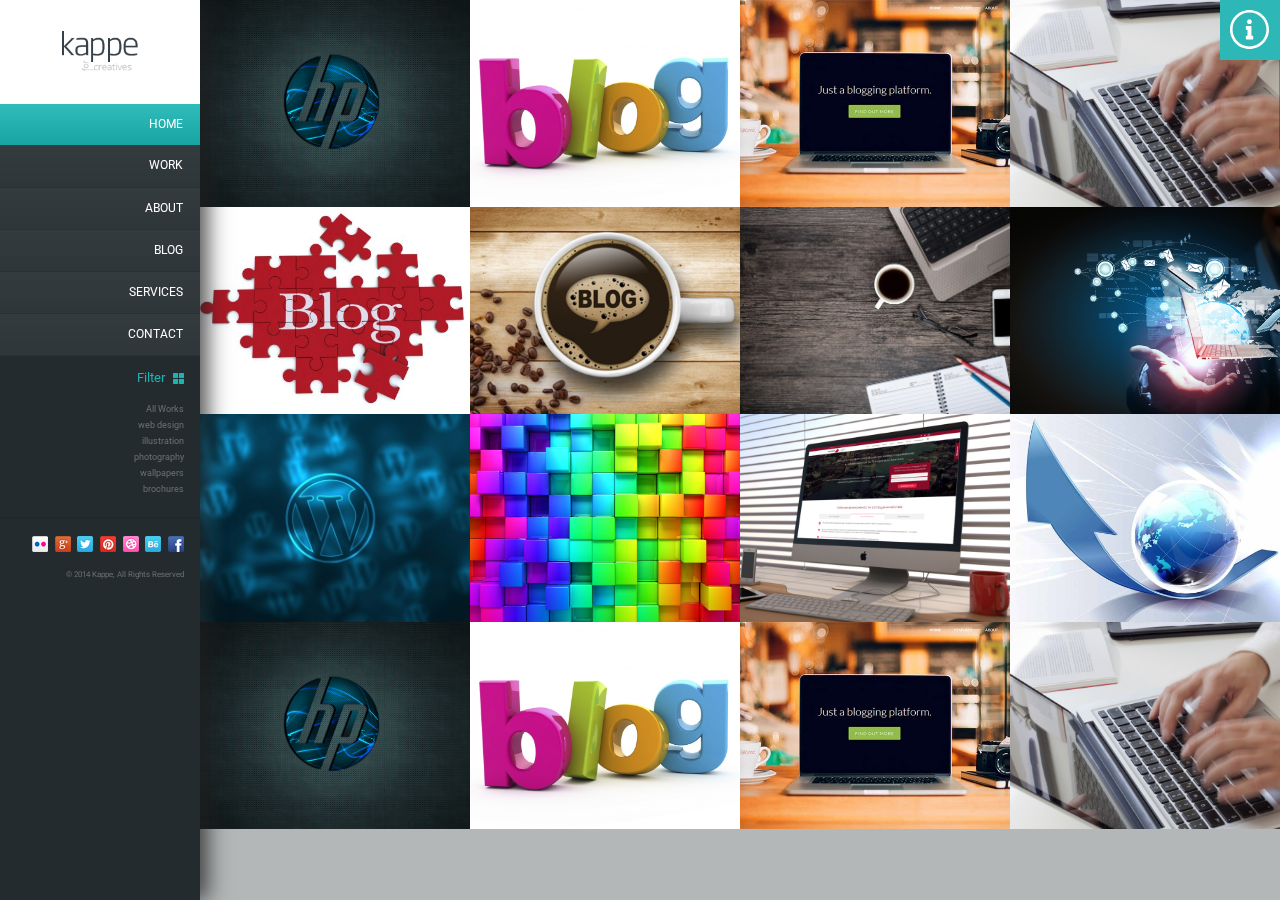
==== commit a757f82a: "update" ====
--- a/index.html
+++ b/index.html
@@ -1,290 +1,290 @@
-<!DOCTYPE html>
-<html lang="en">
-<head>
-	<meta charset="UTF-8">
-	<title>Kappe</title>
-	<link rel="stylesheet" type="text/css" href="style/reset.css">
-	<link rel="stylesheet" type="text/css" href="style/style.css">
-	<link href="https://fonts.googleapis.com/css?family=Roboto" rel="stylesheet">
-	<script  src="js/jquery-3.3.1.min.js"></script>
-	<script  src="js/script.js"></script>
-</head>
-<body>
-	<div class="page">
-		<div class="sidebar">
-
-			<div class="logo">
-				 <a href="index.html"><img class="logo_img" src="image/logo.png" alt="logo"></a>
-			</div>
-
-			<div class="nav">
-				<li><a class="nav__item nav__item_active" href="index.html">Home</a></li>
-				<li><a class="nav__item" href="Work.html">Work</a></li>
-				<li><a class="nav__item" href="About.html">About</a></li>
-				<li><a class="nav__item" href="Blog.html">Blog</a></li>
-				<li><a class="nav__item" href="Services.html">Services</a></li>
-				<li><a class="nav__item" href="Contact.html">Contact</a></li>
-			</div>	
-
-			<div class="filter">
-				<div class="filter_title">
-					Filter 	
-						<object class="filter_title__icon" type="image/svg+xml" data="svg/menu.svg" >
-   								Your browser does not support SVG
-						</object>	
-				</div>
-				<ul class="filter_list">
-					<li><a class="filter_list__item" href="#">All Works</a></li>
-					<li><a class="filter_list__item" href="#">web design</a></li>
-					<li><a class="filter_list__item" href="#">illustration</a></li>
-					<li><a class="filter_list__item" href="#">photography</a></li>
-					<li><a class="filter_list__item" href="#">wallpapers</a></li>
-					<li><a class="filter_list__item" href="#">brochures</a></li>
-				</ul>
-			</div>
-
-			<div class="social-icon">
-				<a class="social-icon__link" href="#"><img class="social-icon__image" src="image/webicon-flickr.png" alt="icon"></a>
-				<a class="social-icon__link" href="#"><img class="social-icon__image" src="image/webicon-googleplus.png" alt="icon"></a>
-				<a class="social-icon__link" href="#"><img class="social-icon__image" src="image/webicon-twitter.png" alt="icon"></a>
-				<a class="social-icon__link" href="#"><img class="social-icon__image" src="image/webicon-pinterest.png" alt="icon"></a>
-				<a class="social-icon__link" href="#"><img class="social-icon__image" src="image/webicon-dribbble.png" alt="icon"></a>
-				<a class="social-icon__link" href="#"><img class="social-icon__image" src="image/webicon-behance.png" alt="icon"></a>
-				<a class="social-icon__link" href="#"><img class="social-icon__image" src="image/webicon-facebook.png" alt="icon"></a>
-			</div>
-
-			<div class="copy"> © 2014 Kappe, All Rights Reserved</div>	
-		</div>
-		
-		<div class="content ">
-			<div class="content-wrap">
-				
-				<div class="content-box">
-					<img class="content-box__img" src="image/01.jpg" alt="image">
-					
-					<a class="content-box__hover" href="#">
-						<h2> Cool App Design</h2>
-						<h3> development, mobile</h3>
-							<object class="arrow" type="image/svg+xml" data="svg/right-arrow.svg" >
-   								Your browser does not support SVG
-							</object>
-					</a>
-				</div>
-
-				<div class="content-box">
-					<img class="content-box__img" src="image/02.jpg" alt="image">
-					
-					<a class="content-box__hover" href="">
-						<h2> Cool App Design</h2>
-						<h3> development, mobile</h3>
-						<object class="arrow" type="image/svg+xml" data="svg/right-arrow.svg" >
-   								Your browser does not support SVG
-						</object>
-					</a>
-				</div>
-
-				<div class="content-box">
-					<img class="content-box__img" src="image/03.jpg" alt="image">
-					
-					<a class="content-box__hover" href="">
-						<h2> Cool App Design</h2>
-						<h3> development, mobile</h3>
-						<object class="arrow" type="image/svg+xml" data="svg/right-arrow.svg" >
-   								Your browser does not support SVG
-						</object>
-					</a>
-				</div>
-
-				<div class="content-box">
-					<img class="content-box__img" src="image/04.jpg" alt="image">
-					
-					<a class="content-box__hover" href="">
-						<h2> Cool App Design</h2>
-						<h3> development, mobile</h3>
-						<object class="arrow" type="image/svg+xml" data="svg/right-arrow.svg" >
-   								Your browser does not support SVG
-						</object>
-					</a>
-				</div>
-
-				<div class="content-box">
-					<img class="content-box__img" src="image/05.jpg" alt="image">
-					
-					<a class="content-box__hover" href="">
-						<h2> Cool App Design</h2>
-						<h3> development, mobile</h3>
-						<object class="arrow" type="image/svg+xml" data="svg/right-arrow.svg" >
-   								Your browser does not support SVG
-						</object>
-					</a>
-				</div>
-
-				<div class="content-box">
-					<img class="content-box__img" src="image/06.jpg" alt="image">
-					
-					<a class="content-box__hover" href="">
-						<h2> Cool App Design</h2>
-						<h3> development, mobile</h3>
-						<object class="arrow" type="image/svg+xml" data="svg/right-arrow.svg" >
-   								Your browser does not support SVG
-						</object>
-					</a>
-				</div>
-
-				<div class="content-box">
-					<img class="content-box__img" src="image/07.jpg" alt="image">
-					
-					<a class="content-box__hover" href="">
-						<h2> Cool App Design</h2>
-						<h3> development, mobile</h3>
-						<object class="arrow" type="image/svg+xml" data="svg/right-arrow.svg" >
-   								Your browser does not support SVG
-						</object>
-					</a>
-				</div>
-
-				<div class="content-box">
-					<img class="content-box__img" src="image/08.jpg" alt="image">
-					
-					<a class="content-box__hover" href="">
-						<h2> Cool App Design</h2>
-						<h3> development, mobile</h3>
-						<object class="arrow" type="image/svg+xml" data="svg/right-arrow.svg" >
-   								Your browser does not support SVG
-						</object>
-					</a>
-				</div>
-
-				<div class="content-box">
-					<img class="content-box__img" src="image/09.jpg" alt="image">
-					
-					<a class="content-box__hover" href="">
-						<h2> Cool App Design</h2>
-						<h3> development, mobile</h3>
-						<object class="arrow" type="image/svg+xml" data="svg/right-arrow.svg" >
-   								Your browser does not support SVG
-						</object>
-					</a>
-				</div>
-
-				<div class="content-box">
-					<img class="content-box__img" src="image/10.jpg" alt="image">
-					
-					<a class="content-box__hover" href="">
-						<h2> Cool App Design</h2>
-						<h3> development, mobile</h3>
-						<object class="arrow" type="image/svg+xml" data="svg/right-arrow.svg" >
-   								Your browser does not support SVG
-						</object>
-					</a>
-				</div>
-
-				<div class="content-box">
-					<img class="content-box__img" src="image/11.jpg" alt="image">
-					
-					<a class="content-box__hover" href="">
-						<h2> Cool App Design</h2>
-						<h3> development, mobile</h3>
-						<object class="arrow" type="image/svg+xml" data="svg/right-arrow.svg" >
-   								Your browser does not support SVG
-						</object>
-					</a>
-				</div>
-
-				<div class="content-box">
-					<img class="content-box__img" src="image/12.jpg" alt="image">
-					
-					<a class="content-box__hover" href="">
-						<h2> Cool App Design</h2>
-						<h3> development, mobile</h3>
-						<object class="arrow" type="image/svg+xml" data="svg/right-arrow.svg" >
-   								Your browser does not support SVG
-						</object>
-					</a>
-				</div>
-				
-				<div class="content-box">
-					<img class="content-box__img" src="image/01.jpg" alt="image">
-					
-					<a class="content-box__hover" href="">
-						<h2> Cool App Design</h2>
-						<h3> development, mobile</h3>
-						<object class="arrow" type="image/svg+xml" data="svg/right-arrow.svg" >
-   								Your browser does not support SVG
-						</object>
-					</a>
-				</div>
-
-				<div class="content-box">
-					<img class="content-box__img" src="image/02.jpg" alt="image">
-					
-					<a class="content-box__hover" href="">
-						<h2> Cool App Design</h2>
-						<h3> development, mobile</h3>
-						<object class="arrow" type="image/svg+xml" data="svg/right-arrow.svg" >
-   								Your browser does not support SVG
-						</object>
-					</a>
-				</div>
-
-				<div class="content-box">
-					<img class="content-box__img" src="image/03.jpg" alt="image">
-					
-					<a class="content-box__hover" href="">
-						<h2> Cool App Design</h2>
-						<h3> development, mobile</h3>
-						<object class="arrow" type="image/svg+xml" data="svg/right-arrow.svg" >
-   								Your browser does not support SVG
-						</object>
-					</a>
-				</div>
-
-				<div class="content-box">
-					<img class="content-box__img" src="image/04.jpg" alt="image">
-					
-					<a class="content-box__hover" href="">
-						<h2 > Cool App Design</h2>
-						<h3> development, mobile</h3>
-						<object class="arrow" type="image/svg+xml" data="svg/right-arrow.svg" >
-   								Your browser does not support SVG
-						</object>
-					</a>
-				</div>
-
-				
-			</div>
-		</div>
-
-		<div class="info">
-			<object class="info__icon" type="image/svg+xml" data="svg/information.svg" >
-   				Your browser does not support SVG
-			</object>
-		</div>
-	</div>
-	
-	<div class="info-box">
-		<ul>
-			<li class="info-box__item"> 
-				<object class="info-box__icon" type="image/svg+xml" data="svg/phone.svg" >
-   					Your browser does not support SVG
-				</object>9930 1234 5679
-			</li>
-
-			<li class="info-box__item"> 
-				<object class="info-box__icon" type="image/svg+xml" data="svg/email.svg" >
-   					Your browser does not support SVG
-				</object>contact@domain.com
-			</li>
-
-			<li class="info-box__item"> 
-				<object class="info-box__icon" type="image/svg+xml" data="svg/home.svg" >
-   					Your browser does not support SVG
-				</object>street address example
-			</li>
-		</ul>
-	</div>	
-	
-
-	
-</body>
+<!DOCTYPE html>
+<html lang="en">
+<head>
+	<meta charset="UTF-8">
+	<title>Kappe</title>
+	<link rel="stylesheet" type="text/css" href="style/reset.css">
+	<link rel="stylesheet" type="text/css" href="style/style.css">
+	<link href="https://fonts.googleapis.com/css?family=Roboto" rel="stylesheet">
+	<script  src="js/jquery-3.3.1.min.js"></script>
+	<script  src="js/script.js"></script>
+</head>
+<body>
+	<div class="page">
+		<div class="sidebar">
+
+			<div class="logo">
+				 <a href="index.html"><img class="logo_img" src="image/logo.png" alt="logo"></a>
+			</div>
+
+			<div class="nav">
+				<li><a class="nav__item nav__item_active" href="index.html">Home</a></li>
+				<li><a class="nav__item" href="Work.html">Work</a></li>
+				<li><a class="nav__item" href="About.html">About</a></li>
+				<li><a class="nav__item" href="Blog.html">Blog</a></li>
+				<li><a class="nav__item" href="Services.html">Services</a></li>
+				<li><a class="nav__item" href="Contact.html">Contact</a></li>
+			</div>	
+
+			<div class="filter">
+				<div class="filter_title">
+					Filter 	
+						<object class="filter__icon" type="image/svg+xml" data="svg/menu.svg" >
+   								Your browser does not support SVG
+						</object>	
+				</div>
+				<ul class="filter-list">
+					<li><a class="filter-list__item" href="#">All Works</a></li>
+					<li><a class="filter-list__item" href="#">web design</a></li>
+					<li><a class="filter-list__item" href="#">illustration</a></li>
+					<li><a class="filter-list__item" href="#">photography</a></li>
+					<li><a class="filter-list__item" href="#">wallpapers</a></li>
+					<li><a class="filter-list__item" href="#">brochures</a></li>
+				</ul>
+			</div>
+
+			<div class="social-icon">
+				<a class="social-icon__link" href="#"><img class="social-icon__image" src="image/webicon-flickr.png" alt="icon"></a>
+				<a class="social-icon__link" href="#"><img class="social-icon__image" src="image/webicon-googleplus.png" alt="icon"></a>
+				<a class="social-icon__link" href="#"><img class="social-icon__image" src="image/webicon-twitter.png" alt="icon"></a>
+				<a class="social-icon__link" href="#"><img class="social-icon__image" src="image/webicon-pinterest.png" alt="icon"></a>
+				<a class="social-icon__link" href="#"><img class="social-icon__image" src="image/webicon-dribbble.png" alt="icon"></a>
+				<a class="social-icon__link" href="#"><img class="social-icon__image" src="image/webicon-behance.png" alt="icon"></a>
+				<a class="social-icon__link" href="#"><img class="social-icon__image" src="image/webicon-facebook.png" alt="icon"></a>
+			</div>
+
+			<div class="copy"> © 2014 Kappe, All Rights Reserved</div>	
+		</div>
+		
+		<div class="content ">
+			<div class="content-wrap">
+				
+				<div class="content-box">
+					<img class="content-box__img" src="image/01.jpg" alt="image">
+					
+					<a class="content-box__hover" href="#">
+						<h2> Cool App Design</h2>
+						<h3> development, mobile</h3>
+							<object class="arrow" type="image/svg+xml" data="svg/right-arrow.svg" >
+   								Your browser does not support SVG
+							</object>
+					</a>
+				</div>
+
+				<div class="content-box">
+					<img class="content-box__img" src="image/02.jpg" alt="image">
+					
+					<a class="content-box__hover" href="">
+						<h2> Cool App Design</h2>
+						<h3> development, mobile</h3>
+						<object class="arrow" type="image/svg+xml" data="svg/right-arrow.svg" >
+   								Your browser does not support SVG
+						</object>
+					</a>
+				</div>
+
+				<div class="content-box">
+					<img class="content-box__img" src="image/03.jpg" alt="image">
+					
+					<a class="content-box__hover" href="">
+						<h2> Cool App Design</h2>
+						<h3> development, mobile</h3>
+						<object class="arrow" type="image/svg+xml" data="svg/right-arrow.svg" >
+   								Your browser does not support SVG
+						</object>
+					</a>
+				</div>
+
+				<div class="content-box">
+					<img class="content-box__img" src="image/04.jpg" alt="image">
+					
+					<a class="content-box__hover" href="">
+						<h2> Cool App Design</h2>
+						<h3> development, mobile</h3>
+						<object class="arrow" type="image/svg+xml" data="svg/right-arrow.svg" >
+   								Your browser does not support SVG
+						</object>
+					</a>
+				</div>
+
+				<div class="content-box">
+					<img class="content-box__img" src="image/05.jpg" alt="image">
+					
+					<a class="content-box__hover" href="">
+						<h2> Cool App Design</h2>
+						<h3> development, mobile</h3>
+						<object class="arrow" type="image/svg+xml" data="svg/right-arrow.svg" >
+   								Your browser does not support SVG
+						</object>
+					</a>
+				</div>
+
+				<div class="content-box">
+					<img class="content-box__img" src="image/06.jpg" alt="image">
+					
+					<a class="content-box__hover" href="">
+						<h2> Cool App Design</h2>
+						<h3> development, mobile</h3>
+						<object class="arrow" type="image/svg+xml" data="svg/right-arrow.svg" >
+   								Your browser does not support SVG
+						</object>
+					</a>
+				</div>
+
+				<div class="content-box">
+					<img class="content-box__img" src="image/07.jpg" alt="image">
+					
+					<a class="content-box__hover" href="">
+						<h2> Cool App Design</h2>
+						<h3> development, mobile</h3>
+						<object class="arrow" type="image/svg+xml" data="svg/right-arrow.svg" >
+   								Your browser does not support SVG
+						</object>
+					</a>
+				</div>
+
+				<div class="content-box">
+					<img class="content-box__img" src="image/08.jpg" alt="image">
+					
+					<a class="content-box__hover" href="">
+						<h2> Cool App Design</h2>
+						<h3> development, mobile</h3>
+						<object class="arrow" type="image/svg+xml" data="svg/right-arrow.svg" >
+   								Your browser does not support SVG
+						</object>
+					</a>
+				</div>
+
+				<div class="content-box">
+					<img class="content-box__img" src="image/09.jpg" alt="image">
+					
+					<a class="content-box__hover" href="">
+						<h2> Cool App Design</h2>
+						<h3> development, mobile</h3>
+						<object class="arrow" type="image/svg+xml" data="svg/right-arrow.svg" >
+   								Your browser does not support SVG
+						</object>
+					</a>
+				</div>
+
+				<div class="content-box">
+					<img class="content-box__img" src="image/10.jpg" alt="image">
+					
+					<a class="content-box__hover" href="">
+						<h2> Cool App Design</h2>
+						<h3> development, mobile</h3>
+						<object class="arrow" type="image/svg+xml" data="svg/right-arrow.svg" >
+   								Your browser does not support SVG
+						</object>
+					</a>
+				</div>
+
+				<div class="content-box">
+					<img class="content-box__img" src="image/11.jpg" alt="image">
+					
+					<a class="content-box__hover" href="">
+						<h2> Cool App Design</h2>
+						<h3> development, mobile</h3>
+						<object class="arrow" type="image/svg+xml" data="svg/right-arrow.svg" >
+   								Your browser does not support SVG
+						</object>
+					</a>
+				</div>
+
+				<div class="content-box">
+					<img class="content-box__img" src="image/12.jpg" alt="image">
+					
+					<a class="content-box__hover" href="">
+						<h2> Cool App Design</h2>
+						<h3> development, mobile</h3>
+						<object class="arrow" type="image/svg+xml" data="svg/right-arrow.svg" >
+   								Your browser does not support SVG
+						</object>
+					</a>
+				</div>
+				
+				<div class="content-box">
+					<img class="content-box__img" src="image/01.jpg" alt="image">
+					
+					<a class="content-box__hover" href="">
+						<h2> Cool App Design</h2>
+						<h3> development, mobile</h3>
+						<object class="arrow" type="image/svg+xml" data="svg/right-arrow.svg" >
+   								Your browser does not support SVG
+						</object>
+					</a>
+				</div>
+
+				<div class="content-box">
+					<img class="content-box__img" src="image/02.jpg" alt="image">
+					
+					<a class="content-box__hover" href="">
+						<h2> Cool App Design</h2>
+						<h3> development, mobile</h3>
+						<object class="arrow" type="image/svg+xml" data="svg/right-arrow.svg" >
+   								Your browser does not support SVG
+						</object>
+					</a>
+				</div>
+
+				<div class="content-box">
+					<img class="content-box__img" src="image/03.jpg" alt="image">
+					
+					<a class="content-box__hover" href="">
+						<h2> Cool App Design</h2>
+						<h3> development, mobile</h3>
+						<object class="arrow" type="image/svg+xml" data="svg/right-arrow.svg" >
+   								Your browser does not support SVG
+						</object>
+					</a>
+				</div>
+
+				<div class="content-box">
+					<img class="content-box__img" src="image/04.jpg" alt="image">
+					
+					<a class="content-box__hover" href="">
+						<h2 > Cool App Design</h2>
+						<h3> development, mobile</h3>
+						<object class="arrow" type="image/svg+xml" data="svg/right-arrow.svg" >
+   								Your browser does not support SVG
+						</object>
+					</a>
+				</div>
+
+				
+			</div>
+		</div>
+
+		<div class="info">
+			<object class="info__icon" type="image/svg+xml" data="svg/information.svg" >
+   				Your browser does not support SVG
+			</object>
+		</div>
+	</div>
+	
+	<div class="info-box">
+		<ul>
+			<li class="info-box__item"> 
+				<object class="info-box__icon" type="image/svg+xml" data="svg/phone.svg" >
+   					Your browser does not support SVG
+				</object>9930 1234 5679
+			</li>
+
+			<li class="info-box__item"> 
+				<object class="info-box__icon" type="image/svg+xml" data="svg/email.svg" >
+   					Your browser does not support SVG
+				</object>contact@domain.com
+			</li>
+
+			<li class="info-box__item"> 
+				<object class="info-box__icon" type="image/svg+xml" data="svg/home.svg" >
+   					Your browser does not support SVG
+				</object>street address example
+			</li>
+		</ul>
+	</div>	
+	
+
+	
+</body>
 </html>--- a/style/style.css
+++ b/style/style.css
@@ -1,1640 +1,1640 @@
-
-* {
-	-webkit-box-sizing: border-box;
-	-moz-box-sizing: border-box;
-	-ms-box-sizing: border-box;
-	-o-box-sizing: border-box;
-	 box-sizing: border-box;
-}
-
-
-
-body {
-	font-family: 'Roboto', sans-serif;
-	background-color: #b4b7b8;
-}
-
-.contact__body-img {
-	background-image: url(../image/map.png);
-	width: 100%;
-	background-repeat: no-repeat;
-	background-size: cover;
-}
-
-/*Sidebar*/
-
-.sidebar {
-	position: fixed;
-	top: 0;
-	left: 0;
-	z-index: 50;
-	height: 100vh;
-	width: 15.62vw;
-	background-color: #242b2e;
-	color: #6b7072;
-	box-shadow: 8px 0px 20px 0px rgba(31, 31, 31, 0.77);
-	display: flex;
-	flex-direction: column;
-	flex-flow: column nowrap;
-
-}
-
-.logo {
-	display: flex;
-	flex-flow: row nowrap;
-	justify-content: center;
-	align-content: center;
-	align-items: center;
-	width: 100%;
-	height: 11.57vh;
-	background-color: #fff;
-}
-.logo_img {
-	width: 6vw;
-}
-.nav li{
-	list-style-type: none;
-	border-bottom: 1px solid #293134;
-}
-.nav li:first-of-type {
-	border-bottom: 0;
-}
-.nav__item {
-	text-decoration: none;
-	color: #fff;
-	text-transform: uppercase;
-	font-size: 0.93vmax;
-	line-height: 1.66vmax;
-	height: 3.22vmax;
-	width: 100%;
-	display: flex;
-	flex-flow: row nowrap;
-	justify-content: flex-end;
-	align-content: center;
-	align-items: center;
-	background-color: #2f373b;
-    background: rgba(51,59,63,1);
-    background: -moz-linear-gradient(top, rgba(51,59,63,1) 0%, rgba(46,54,58,1) 100%);
-    background: -webkit-gradient(left top, left bottom, color-stop(0%, rgba(51,59,63,1)), color-stop(100%, rgba(46,54,58,1)));
-    background: -webkit-linear-gradient(top, rgba(51,59,63,1) 0%, rgba(46,54,58,1) 100%);
-    background: -o-linear-gradient(top, rgba(51,59,63,1) 0%, rgba(46,54,58,1) 100%);
-    background: -ms-linear-gradient(top, rgba(51,59,63,1) 0%, rgba(46,54,58,1) 100%);
-    background: linear-gradient(to bottom, rgba(51,59,63,1) 0%, rgba(46,54,58,1) 100%);
-    filter: progid:DXImageTransform.Microsoft.gradient( startColorstr='#333b3f', endColorstr='#2e363a', GradientType=0 );
-    padding-right: 1.3vmax;
-}
-
-.nav__item:hover {
-	cursor: pointer;
-	background: rgba(48,188,186,1);
-    background: -moz-linear-gradient(top, rgba(48,188,186,1) 0%, rgba(24,164,162,1) 100%);
-	background: -webkit-gradient(left top, left bottom, color-stop(0%, rgba(48,188,186,1)), color-stop(100%, rgba(24,164,162,1)));
-    background: -webkit-linear-gradient(top, rgba(48,188,186,1) 0%, rgba(24,164,162,1) 100%);
-    background: -o-linear-gradient(top, rgba(48,188,186,1) 0%, rgba(24,164,162,1) 100%);
-    background: -ms-linear-gradient(top, rgba(48,188,186,1) 0%, rgba(24,164,162,1) 100%);
-    background: linear-gradient(to bottom, rgba(48,188,186,1) 0%, rgba(24,164,162,1) 100%);
-    filter: progid:DXImageTransform.Microsoft.gradient( startColorstr='#30bcba', endColorstr='#18a4a2', GradientType=0 );
-}
-
-.filter_title {
-	color: #1ab5b3;
-	fill: #1ab5b3;
-	display: flex;
-	flex-flow: row nowrap;
-	justify-content: flex-end;
-	align-content: center;
-	align-items: center;
-	font-size: 0.98vmax;
-	padding: 1.25vmax;
-}
-
-.filter_title__icon {
-	width: 0.88vmax;
-	height: 0.88vmax;
-	margin-left: 0.62vmax;
-}
-
-.filter_list li{
-  	list-style-type: none;
-  	line-height: 1.25vmax;
-  	display: flex;
- 	flex-flow: row nowrap;
- 	align-items: flex-end;
- 	justify-content: flex-end;
- 	align-items: center;
-
-}
-
-.filter_list__item {
-	
-	margin-right: 1.25vmax;
-	color: #6b7072;
-	font-size: 0.67vmax;
-	line-height: 1.25vw;
-	text-decoration: none;
-	
-}
-
-.filter_list__item:hover {
-	color: #fff;
-}
-
-
-
-.social-icon {
-	display: flex;
-	flex-flow: row nowrap;
-	justify-content: flex-end;
-	align-items: center;
-	padding: 1.45vmax 1.25vmax 1.2vmax 0;
-	border-top: 1px solid #1e282b;
-	width: 100%;
-	margin-top: 1.56vmax;
-}
-
-.social-icon__image{
-	width: 1.25vmax;
-	height: 1.25vmax;	
-}
-
-.social-icon__link {
-	margin-left: 0.52vmax;
-}
-
-.social-icon__link:hover {
-	transform: scale(1.10);
-}
-
-.copy {
-	font-size: 0.62vmax;
-	display: flex;
-	flex-flow: row nowrap;
-	justify-content: flex-end;
-	align-content: center;
-	width: 100%;
-	padding-right: 1.25vmax;
-	color: #6b7072;
-}
-
-/*//////////////////////content//////////////////////*/
-
-
-.content {
-	width: 100%;
-	min-height: 100vh;
-	padding-left: 15.62vw;
-}
-
-.content-wrap {
-	display: flex;
-	flex-flow: row wrap;
-	justify-content: flex-start;
-}
-
-.content-box {
-	height: 16.19vw;
-	max-width: 21.09vw;
-	width: 25%;
-	position: relative;
-	overflow: hidden;
-}
-
-.content-box__img {
-	height: 100%;
-	position: absolute;
-	z-index: 1;
-  	top: 0;
-  	left: -100%;
-  	right: -100%;
-  	bottom: 0;
-  	margin: auto;
-}
-
-.content-box__hover {
-	position: absolute;
-	z-index: 2;
-	top:0;
-	left: 0;
-	display: flex;
-	width: 100%;
-	height: inherit;
-	background-color:  #2db8b7;
-	opacity: 0.9;
-	color: #fff;
-	flex-flow: column nowrap;
-	align-items: center;
-	text-decoration: none;
-	opacity: 0;
-}
-
-.content-box__hover:hover {
-	opacity: 0.8;
-}
-
-object{
-    pointer-events: none;
-}
-.arrow {
-	width: 3vmax;
-	height: 3vmax;
-}
-
-.content-box__hover h2 {
-	font-size: 1.25vmax;
-	margin-top: 4.1vmax;
-	font-weight: 300;
-}
-
-.content-box__hover h3 {
-	font-size: 0.62vmax;
-	padding: 0.36vmax 0 0.83vmax 0;
-	border-bottom: 1px solid #fff;
-	margin-bottom: 1vmax;
-	font-weight: 300;
-}
-
-.info {
-	position: fixed;
-	top: 0;
-	right: 0;
-	width: 4.68vw;
-	height: 4.68vw;
-	background-color: #2db8b7;
-	cursor: pointer;
-	z-index: 5;
-}
-
-.info__icon {
-	margin: 0.8vw;
-}
-
-.info-box {
-	z-index: 5;
-	position: fixed;
-	top: 4.68vw;
-	right: 0;
-	background-color: #000000;
-	opacity: 0.7;
-	padding: 1vw 3.8vw 1vw 1vw ;
-	transform: translateX(100%);
-	transition: all 0.40s;
-}
-
-.info-box.open {
-	transform: translateX(0%);
-	transition: all 0.40s;
-}
-
-.info-box__icon {
-	height: 0.88vw;
-	margin: 0 0.62vmax 0 0;
-}
-
-.info-box__item {
-	display: flex;
-	flex-flow: row nowrap;
-	align-items: center;
-	list-style-type: none;
-	font-size: 0.83vmax;
-	line-height: 1vw;
-	margin-bottom: 1vw;
-	color: #fff;
-}
-
-.info-box__item:last-of-type {
-	margin-bottom: 0;
-}
-
-.nav__item_active {
-	background: rgba(48,188,186,1);
-    background: -moz-linear-gradient(top, rgba(48,188,186,1) 0%, rgba(24,164,162,1) 100%);
-	background: -webkit-gradient(left top, left bottom, color-stop(0%, rgba(48,188,186,1)), color-stop(100%, rgba(24,164,162,1)));
-    background: -webkit-linear-gradient(top, rgba(48,188,186,1) 0%, rgba(24,164,162,1) 100%);
-    background: -o-linear-gradient(top, rgba(48,188,186,1) 0%, rgba(24,164,162,1) 100%);
-    background: -ms-linear-gradient(top, rgba(48,188,186,1) 0%, rgba(24,164,162,1) 100%);
-    background: linear-gradient(to bottom, rgba(48,188,186,1) 0%, rgba(24,164,162,1) 100%);
-    filter: progid:DXImageTransform.Microsoft.gradient( startColorstr='#30bcba', endColorstr='#18a4a2', GradientType=0 );
-}
-
-/*///////////////Work/////////////////*/
-
-.wrapper {
-	margin: 1.3vw;
-	padding: 1.56vw 1.56vw 0 1.56vw;
-	background-color: #fff;
-}
-
-.work-info {
-	display: flex;
-	flex-flow: row nowrap;
-	justify-content: space-between;
-	align-content: stretch;
-	width: 100%;
-}
-
-.work-info-left {
-	width: 48%;
-	
-}
-
-.work-info-rigth {
-	width: 48%;
-	
-}
-
-.border-middle {
-	border-right: 1px solid #e5e5e5;
-}
-
-.work-info-left__img {
-	width: 100%;
-	height: 29.2vw;
-	overflow: hidden;
-	position: relative;
-
-}
-
-.work-info-left__img img {
-	height: 100%;
-	position: absolute;
-  	top: 0;
-  	left: -100%;
-  	right: -100%;
-  	bottom: 0;
-  	margin: auto;
-}
-
-.work-info-left__text {
-	margin-top: 1.3vw;
-	padding-bottom: 1.6vw;
-	border-bottom: 1px solid #e6e6e6;
-	color: #a3a3a3;
-	font-size: 0.93vmax;
-	line-height: 1.56vmax;
-	margin-bottom: 1.56vw;
-}
-
-.work-info-left__headline {
-	font-size: 1.25vw;
-	line-height: 1.35vw;
-	color: #000000;
-	margin-bottom: 0.88vw;
-	font-weight: 300;
-}
-
-.work-info-left__text_indent {
-	margin-bottom: 2.3vw;
-}
-
-.work-info__title {
-	font-size: 1.25vw;
-	font-weight: 300;
-	line-height: 1.35vw;
-	color: #000;
-}
-
-.prj-info-list__item {
-	width: 100%;
-	display: flex;
-	flex-flow: row nowrap;
-	justify-content: flex-start;
-	align-items: center;
-	font-size: 0.72vw;
-	line-height: 1.56vw;
-	color: #848484;
-	border-bottom: 1px solid #e6e6e6;
-	padding: 0.72vw 0;
-}
-
-.prj-info-list__img {
-	margin-right: 0.78vw;
-	width: 1.56vw;
-	height: 1.56vw;
-}
-
-.tags {
-	margin-top: 1.56vw;
-}
-
-.tags-box {
-	display: flex;
-	flex-flow: row nowrap;
-	justify-content: flex-start;
-	align-items: center;
-	margin-top: 1.66vw;
-	margin-bottom: 2.2vw;
-	
-}
-
-.tags-box__link {
-	text-decoration: none;
-	color: #a3a3a3;
-	font-size: 0.67vw;
-	line-height: 1.66px;
-	border: 1px solid #dbdbdb;
-	border-radius: 0.41vw;
-	padding: 0.72vw 0.93vw;
-	margin-right: 0.52vw;
-}
-
-.tags-box__link:hover {
-	background-color:#40bcba;
-	cursor: pointer;
-	border-color: #40bcba;
-	transition: 0.30s;
-	color: #fff;
-}
-
-.prj-gallery-box {
-	display: flex;
-	flex-flow: row wrap;
-	justify-content: flex-start;
-	margin-top: 0.93vw;
-	margin-bottom: 0.93vw;
-}
-
-.prj-gallery-box__wrapper {
-	width: 4.06vw;
-	height: 4.06vw;
-	margin: 0 0.52vw 0.62vw 0;
-	position: relative;
-	overflow: hidden;
-}
-.prj-gallery-box__img {
-	height: 100%;
-	position: absolute;
-  	top: 0;
-  	left: -100%;
-  	right: -100%;
-  	bottom: 0;
-  	margin: auto;
-}
-
-.prj-gallery-box__img:hover {
-	cursor: pointer;
-	transform: scale(1.05);
-	transition: 0.30s;
-}
-
-.Prj-features {
-	margin-top: 0.78vw;
-}
-
-.Prj-features__list {
-	margin-top: 0.78vw;
-}
-
-.Prj-features li {
-	display: flex;
-	flex-flow: row nowrap;
-	justify-content: flex-start;
-	align-items: center;
-	list-style-type: none;
-	color: #848484;
-	font-size: 0.73vw;
-	font-weight: 400;
-	line-height: 1.56vw;
-}
-
-.Prj-features__img {
-	height: 0.62vw;
-	width: 0.62vw;
-	margin-right: 0.62vw;
-}
-
-.relate-proj-box {
-	margin-top: 1.14vw;
-	display: flex;
-	flex-flow: row nowrap;
-	justify-content: space-between;
-	padding-bottom: 1.56vw
-}
-
-.relate-proj-box__wrapper {
-	width: 12.5vw;
-	height: 9.48vw;
-	position: relative;
-	overflow: hidden;
-}
-.relate-proj-box__img {
-	height: 100%;
-	position: absolute;
-  	top: 0;
-  	left: -100%;
-  	right: -100%;
-  	bottom: 0;
-  	margin: auto;
-}
-
-.relate-proj-box__img:hover {
-	opacity: 0.8;
-	cursor: pointer;
-}
-
-/*///////////////BlogPost/////////////////*/
-
-.blog-info-left__comment-list {
-	margin-top: 1.19vw;
-	width: 100%;
-}
-
-.blog-info-left__comment-list ul {
-	list-style-type: none;
-	position: relative;
-}
-
-.blog-info-left__comment-list li {
-	margin-bottom: 1.66vw;
-}
-
-.blog-box-comment {
-	display: flex;
-	flex-flow: row nowrap;
-	justify-content: flex-start;
-	width: 100%;
-
-}
-
-.blog-box-comment__description {
-	display: flex;
-	flex-flow: column nowrap;
-	align-items: flex-start;
-	width: 100%;
-	padding-left: 1vw;
-}
-
-.blog-box-comment__wrap-img {
-	position: relative;
-	overflow: hidden;
-	width: 4.71vw;
-	height: 4.16vw;
-}
-
-.blog-box-comment__img {
-	height: 100%;
-	position: absolute;
-  	top: 0;
-  	left: -100%;
-  	right: -100%;
-  	bottom: 0;
-  	margin: auto;
-}
-
-.blog-box-comment__headline {
-	color: #3c3c3c;
-	font-size: 0.72vw;
-	font-weight: 300;
-}
-
-.blog-box-comment__time-text {
-	color: #d1d1d1;
-	font-size: 0.72vw;
-	font-weight: 300;
-}
-
-.blog-box-comment__border {
-	width: 9.63vw;
-	border-bottom: 1px solid #e6e6e6;
-	margin-bottom: 0.20vw;
-	margin-top: 0.36vw;
-}
-
-.blog-box-comment__text {
-	color: #a3a3a3;
-	font-weight: 300;
-	font-size: 0.93vw;	
-	line-height: 1.35vw;
-
-}
-
-.blog-info-left__comment-list ul ul {
-	margin-left: 2vw;
-	padding-left: 3vw;
-}
-
-.blog-info-left__comment-list ul ul:before {
-	content: '';
-	display: block;
-	background-image: url('../image/blog-link.png');
-	background-repeat: no-repeat;
-	background-size: cover;
-	width: 2vw;
-	height: 2vw;
-	position: absolute;
-	margin-left: -3vw;
-}
-
-.blog-info-left__form-comment {
-	border-top: 1px solid #e6e6e6;
-	padding-top: 1.45vw;
-}
-.blog-info-left__form {
-	display: flex;
-	flex-flow: row nowrap;
-	margin-top: 1.19vw;
-	margin-bottom: 1.6vw;
-}
-
-.blog-left-form {
-	width: 50%;
-	padding-right: 0.5vw;
-}
-
-.blog-form__input {
-	margin-bottom: 0.5vw;
-}
-
-.blog-left-form .blog-form__input:last-of-type {
-	margin-bottom: 0;
-}
-
-.blog-form__input input, .blog-form__input textarea {
-	border: 1px solid #eaeaea;
-	font-size: 0.72vmax ;
-	min-height: 3vw;
-	width: 100%;
-	padding: 0.93vw;
-}
-
-.form-icon {
-	display: flex;
-	justify-content: center;
-	align-items: center;
-	height: 3vw;
-	width: 3vw;
-	border: 1px solid #eaeaea;
-}
-
-.form-icon__image {
-	height: 1.56vw;
-	width: 1.56vw;
-}
-
-.blog-form__input {
-	display: flex;
-	flex-flow: row nowrap;
-	align-items: center;
-}
-
-.blog-right-form {
-	width: 50%;
-}
-
-.blog-right-form__textarea {
-	resize: none;
-	height: 6.5vw;
-	padding-top: 1.3vw;
-}
-
-.blog-right-form__button {
-	border: none;
-    text-transform: uppercase;
-    background-color: #1ab5b3;
-    color: #fff;
-    padding: 1.3vw;
-    font-weight: 400;
-    font-size: 0.72vw;
-	width: 100%;
-	height: 3vw;
- }
-
-/*/////////////////Comment/////////////////*/
-
-.contact__form-wrapper {
-	width: 40vw;
-	margin: 1.3vw;
-	padding: 1.56vw 1.56vw 1.56vw 1.56vw;
-	background-color: #fff;
-}
-
-.contact__form {
-	display: flex;
-	flex-flow: row nowrap;
-	margin-top: 1.19vw;
-}
-
-.contact-info	{
-	width: 100%;
-	border-bottom: 1px solid #e6e6e6;
-	margin-bottom: 1.35vw;
-	padding-bottom: 1.36vw;
-}
-
-.contact-info__text {
-	color: #a3a3a3;
-	font-size: 0.93vw;
-	font-weight: 300;
-	line-height: 1.5vw;
-	margin-top: 1.14vw;
-}	
-
-/*/////////////////About/////////////////*/
-
-.about-info {
-	display: flex;
-	flex-flow: row nowrap;
-	justify-content: space-between;
-	align-content: stretch;
-	width: 100%;
-}
-
-.about-info-left {
-	width: 48%;
-}
-
-.about-info-rigth {
-	width: 48%;
-}
-
-.border-middle {
-	border-right: 1px solid #e5e5e5;
-}
-
-.about-info-left__img {
-	width: 100%;
-	height: 15.72vw;
-	overflow: hidden;
-	position: relative;
-}
-
-.about-info-left__img img {
-	width:100%;
-	position: absolute;
-	display: block;
-  	top: 0;
-  	left: -100%;
-  	right: -100%;
-  	bottom: 0;
-  	margin: auto;
-	
-}
-
-.about-info-left__text {
-	margin-top: 1.3vw;
-	padding-bottom: 1.6vw;
-	border-bottom: 1px solid #e6e6e6;
-	color: #a3a3a3;
-	font-size: 0.93vmax;
-	line-height: 1.56vmax;
-	margin-bottom: 1.56vw;
-}
-
-.about-info-left__headline {
-	font-size: 1.25vw;
-	line-height: 1.35vw;
-	color: #000000;
-	margin-bottom: 0.88vw;
-	font-weight: 300;
-}
-
-.about-info-left__text_indent {
-	margin-bottom: 2.3vw;
-}
-
-.about-info__title {
-	font-size: 1.25vw;
-	font-weight: 300;
-	line-height: 1.35vw;
-	color: #000;
-}
-
-.about-info__titleOur {
-	font-size: 1.25vw;
-	font-weight: 300;
-	line-height: 1.35vw;
-	color: #000;
-	margin-bottom: 1.14vw;
-}
-
-.staff {
-	width: 100%;
-}
-
-.staff-block {
-	margin-top: 1.14vw;
-	display: flex;
-	flex-flow: row wrap;
-	justify-content: flex-start;
-	margin-bottom: 1.56vw;
-}
-
-.staff-block-box {
-	width: 31.5%;
-	height: 9.3vw;
-	position: relative;
-	overflow: hidden;
-	margin-right: 2.7%;
-	margin-bottom: 1vw;
-}
-
-.staff-block-box:nth-of-type(3n) {
-	margin-right: 0;
-}
-
-.staff-block-box__img {
-	height: 100%;
-	position: absolute;
-  	top: 0;
-  	left: -100%;
-  	right: -100%;
-  	bottom: 0;
-  	margin: auto;
-  	z-index: 0;
-}
-
-.staff-block-box__link {
-	display: flex;
-	flex-flow: column nowrap;
-	justify-content: center;
-	align-items: center;
-	z-index: 1;
-	height: inherit;
-	width: 100%;
-	position: absolute;
-	top: 0;
-	left: 0;
-	background-color: #2db8b7;
-    opacity: 0;
-    color: #fff;
-    text-decoration: none;
-    font-size: 0.72vw;
-}
-
-.staff-block-box__link:hover {
-	opacity: 0.9;
-	transition: 0.30s;
-}
-
-
-.staff-block-box h4 {
-	font-weight: 700;
-	font-size: 0.83vw;
-	text-transform: uppercase;
-}
-
-.staff-block-you {
-	width: 31.5%;
-	height: 9.3vw;
-	position: relative;
-	overflow: hidden;
-	margin-right: 0;
-	margin-bottom: 1vw;
-	background-color: #ebebeb;
-	display: flex;
-	flex-flow: column nowrap;
-	justify-content: center;
-	align-items: center;
-	cursor: pointer;
-	
-}
-
-.staff-block-you__text {
-	text-transform: uppercase;
-	font-weight: 400;
-	font-size: 1.25vw;
-	line-height: 1.35vw;
-	background-color: #fff;
-	color: #000;
-	border-radius: 0.42vw;
-	padding: 0.99vw 1vw;
-}
-
-
-.line-t {
-	display: flex;
-	flex-flow: row nowrap;
-	justify-content: space-between;
-	align-items: center;
-	width: 100%;
-	color: #727272;
-}
-
-.line-t p:last-of-type {
-	color:#000;
-}
-
-.line-b {
-	width: 100%;
-	height: 1.8vw;
-	border: 1px solid #ececec;
-	margin-top: 0.41vw;
-	margin-bottom: 0.93vw;
-}
-
-.about-info-list li:last-of-type {
-	margin-bottom: 1.56vw;
-}
-.line-b_color {
-	width: inherit;
-	height: inherit;
-	background-color: #e2e2e2;
-}
-
-.Testimonials-up {
-	display: flex;
-	flex-flow: row nowrap;
-	width: 100%;
-	height: 4.2vw;
-	margin-top: 1.2vw;
-}
-
-.Testimonials-up__wrapper {
-	position: relative;
-	overflow: hidden;
-	height: 4.2vw;
-	width: 4.2vw;
-}
-.Testimonials-up__img {
-	height: 100%;
-	position: absolute;
-  	top: 0;
-  	left: -100%;
-  	right: -100%;
-  	bottom: 0;
-  	margin: auto;
-  	
-}
-
-.Testimonials-up__text {
-	display: flex;
-	flex-flow: row nowrap;
-	justify-content: flex-start;
-	align-items: center;
-	font-style: italic;
-	font-size: 0.8vw;
-	color: #ffffff;
-	background-color: #1ab5b3;
-	height: inherit;
-	width: inherit;
-	padding-left: 1.2vw;
-}
-
-.Testimonials-down {
-	display: flex;
-	flex-flow: row nowrap;
-	justify-content: center;
-	align-items: center;
-	border: 1px solid #ececec;
-	width: 100%;
-	height: 6.87vw;
-	color: #a3a3a3;
-	padding: 1.3vw  2.39vw 1.51vw  1.56vw;
-	line-height: 1.56vw;
-	font-weight: 300;
-	font-size: 0.93vw;
-	margin-bottom: 1.51vw;
-	
-}
-
-.Services-info__lists {
-	margin-top: 1.51vw;
-}
-
-.Services-info__lists ul {
-	list-style-type: square;
-	list-style-position: inside;
-	color: #848484;
-}
-
-.Services-info__lists li {
-	margin-bottom: 1vw;
-	font-weight: 300;
-	font-size: 0.73vw;
-}
-
-/*///////////////Blog/////////////////*/
-
-.box-gal__image_size {
-	height: 11.97vw;
-}
-
-.box-gal__image-last_size {
-	height: 13.8vw;
-}
-
-.box-video__image_size {
-	height: 9.58vw;
-}
-
-.box-stand__image_size {
-	height: 7.34vw;
-}
-
-.box-stand__image-center_size {
-	height: 16.45vw;
-}
-
-.post-wrap {
-	margin: 1.3vw 1.3vw 0vw 1.3vw;
-	min-height: 100vh;
-	display: flex;
-	flex-flow: row nowrap;
-	justify-content: space-between;
-}
-
-.gallery-box {
-	width: 15.31vw;
-	height: auto;
-	margin-bottom: 1.3vw;
-	background-color: #fff;
-	overflow: hidden;
-}
-
-.gallery-box__img-wrap {
-	overflow: hidden;
-	width: 100%;
-	position: relative;
-}
-
-.gallery-box__img {
-	height: 100%;
-	position: absolute;
-  	top: 0;
-  	left: -100%;
-  	right: -100%;
-  	bottom: 0;
-  	margin: auto;
-}
-
-.gallery-box__icon {
-	width: 0.67vw;
-	height: 0.78vw;
-	margin: 0 0.36vw 0 1.14vw;
-}
-
-.gallery-box__text {
-	color: #9c9c9c;
-	font-size: 0.67vw;
-	line-height: 1.15vw;
-}
-
-.gallery-box__comment {
-	display: flex;
-	flex-flow: row nowrap;
-	align-items: center;
-	height: 2.65vw;
-}
-
-.gallery-box__comments {
-	display: flex;
-	flex-flow: row nowrap;
-	align-items: center;
-}
-
-.gallery-box__data {
-	display: flex;
-	flex-flow: row nowrap;
-	align-items: center;
-}
-
-.gallery-box__description {
-	padding: 1vw  1.14vw 1vw 1.14vw;
-	border-bottom: 1px solid #e3e3e3;
-}
-.gallery-box__description h2 {
-		color: #000;
-		font-size: 0.93vw;
-		margin-bottom: 0.68vw;
-		font-weight: 400;
-}
-
-.img-box {
-	width: 15.31vw;
-	overflow: hidden;
-	height: 13.64vw;
-	position: relative;
-	margin-bottom: 1.3vw;
-}
-
-.img-box__image {
-	height: 100%;
-	position: absolute;
-  	top: 0;
-  	left: -100%;
-  	right: -100%;
-  	bottom: 0;
-  	margin: auto;
-  	z-index: 1;
-}
-
-.img-box__hover {
-	position: absolute;
-	z-index: 2;
-	top:0;
-	left: 0;
-	width: 100%;
-	height: inherit;
-	opacity: 0.9;
-	color: #fff;
-	display: flex;
-	flex-flow: column nowrap;
-	align-items: center;
-	justify-content: center;
-	opacity: 0;
-}
-
-.img-box__hover:hover {
-	opacity: 0.8;
-}
-
-.another-box {
-	width: 15.31vw;
-	height: 7.13vw;
-	margin-bottom: 1.3vw;
-	display: flex;
-	flex-flow: column nowrap;
-	justify-content: center;
-	align-items: center;
-	background-color: #1ab5b3;
-	padding: 0 1.51vw 0 1.51vw;
-}
-
-.another-box h3 {
-	text-align: center;
-	font-weight: 200;
-	font-size: 0.92vw;
-	color: #fff;
-	line-height: 1vw;
-}
-
-.another-box__link {
-	font-style: italic;
-	text-decoration: underline;
-	color: #fff;
-	line-height: 1.14vw;
-	margin-top: 0.46vw;
-	font-weight: 600;
-	font-size: 0.73vw;
-}
-
-.aside-box {
-	width: 15.31vw;
-	height: auto;
-	display: flex;
-	margin-bottom: 1.3vw;
-	flex-flow: row nowrap;
-	justify-content: center;
-}
-
-.aside-box-left {
-	width: 5%;
-	height: 7.29vw;
-	background-color: #1ab5b3;
-}
-
-.aside-box-post {
-	width: 95%;
-	height: 7.29vw;
-	background-color: #242b2e;
-	padding: 1.25vw 1.35vw  1.14vw 1.25vw  ;
-}
-
-.aside-box-post h3 {
-	font-weight: 100;
-	font-size: 1.09vw;
-	line-height: 1.35vw;
-	color: #fff;
-}
-
-.aside-box-post__text {
-	color: #9c9c9c;
-	font-size: 0.73vw;
-	line-height: 1.25vw;
-}
-
-.citation-box {
-	display: flex;
-	flex-flow: column nowrap;
-	justify-content: center;
-	margin-bottom: 1.3vw;
-	width: 15.31vw;
-	height: auto;
-	text-align: center;
-	background-color: #242b2e;
-}
-
-.citation-box__text {
-	color: #fff;
-	margin: 1.82vw  1.47vw 1.14vw 1.51vw;
-	font-style: italic;
-	font-size: 1.09vw;
-	line-height: 1.35vw;
-	font-family: 'Domine', serif;
-}
-.citation-box__icon {
-	width: 1.25vw;
-	height: 0.88vw;
-	margin-bottom: 0.93vw;
-}
-
-.citation-box__author {
-	color: #1ab5b3;
-	font-weight: 300;
-	font-size: 0.93vw;
-	margin-bottom: 1.77vw;
-}
-
-.add-post-wrap {
-	display: flex;
-	flex-flow: row nowrap;
-	justify-content: center;
-	align-items: center;
-}
-
-.add-post {
-	border: none;
-	text-transform: uppercase;
-	background-color: #1ab5b3;
-	color: #fff;
-	padding: 1.3vw;
-	font-weight: 400;
-	font-size: 1vw;
-	text-align: center;
-}
-
-
-@media 
- only screen and ( min-device-width: 320px ) and 
- ( max-device-width: 480px ), 
- only screen and ( max-width: 320px ),
- only screen and ( min-device-width: 768px ) and 
- ( max-device-width: 1024px )
-
-{
-	.sidebar {
-		position: relative;
-		width: 100%;
-		height: auto;
-	}
-
-	.logo_img {
-    	width: 30vw;
-	}
-
-	.nav__item {
-		justify-content: center;
-		font-size: 1.93vmax;
-	}
-
-	.filter_title__icon {
-	    width: 1.88vmax;
-	    height: 1.88vmax;
-	    margin-left: 0.62vmax;
-	}
-
-	.filter_title {
-		font-size: 1.98vmax;
-		justify-content: start;
-		   padding: 1vw;
-	}
-
-	.filter_list {
-	    display: flex;
-	    flex-flow: row nowrap;
-	    justify-content: space-between;
-	    padding: 1vw 1vw 2vw 1vw;
-	}
-
-	.filter_list__item {
-		margin: 0;
-		font-size: 1.67vmax;
-	}
-
-	.social-icon {
-		display: none;
-	}
-
-	.copy {
-		display: none;
-	}
-
-	.content {
-		padding-left: 0;
-	}
-
-	.content-box {
-		height: 41.19vw;
-		width: 50%;
-		max-width: none;
-	}
-		
-	.work-info {
-		flex-flow: row wrap;
-	}
-
-	.work-info-left {
-		width: 100%;
-	}
-
-	.work-info-rigth {
-		width: 100%;
-	}
-	
-	.work-info-left__img {
-		height: 33vmax;
-	}
-
-	.work-info-left__headline {
-		font-size: 3.25vw;
-	}
-
-	.work-info__title {
-		font-size: 3.25vw;
-	}
-	
-	.relate-proj-box__wrapper {
-	    width: 17.5vw;
-	    height: 13.48vw;
-	}
-
-	.relate-proj-box {
-		justify-content: center;
-	}
-	
-	.prj-info-list__item {
-		font-size: 3.72vw;
-		padding: 2.72vw 0;
-	}
-
-	.prj-info-list__img{
-		margin-right: 1.78vw;
-   		width: 5.56vw;
-    	height: 5.56vw;
-	}
-
-	.tags-box {
-		justify-content: space-between;
-		margin-top: 3.66vw;
-    	margin-bottom: 3.2vw;
-	}
-
-	.tags-box__link {
-		font-size: 2.67vw;
-	}
-
-	.prj-gallery-box {
-		margin-top: 1.93vw;
-    	margin-bottom: 1.93vw;
-	}
-	
-	.prj-gallery-box__wrapper {
-		width: 11.06vw;
-    	height: 11.06vw;
-	}
-
-	.Prj-features li {
-		margin-bottom: 3vw;
-		font-size: 3.73vw;
-	}
-
-	.Prj-features__img {
-		height: 2.62vw;
-   		width: 2.62vw;
-   		margin-right: 1.62vw;
-	}
-	
-	.Prj-features__list {
-		margin-top: 2.78vw;
-	}
-
-	.about-info {
-		flex-flow: row wrap;
-	}
-
-	.about-info-left {
-		width: 100%;
-	}
-
-	.about-info-rigth {
-		width: 100%;
-	}
-
-	.about-info-left__img {
-		height: 37.72vw;
-	}
-
-	.about-info-left__headline {
-		font-size: 2.25vw;
-	}
-
-	.about-info__title {
-		font-size: 3.25vw;
-	}
-
-	.about-info__titleOur {
-		font-size: 3.25vw;
-	}
-
-	.staff-block-box {
-		height: 25.3vw;
-	}
-
-	.staff-block-you {
-		height: 25.3vw;
-	}
-
-	.staff-block-you__text{
-		padding: 3.99vw 2vw;
-		font-size: 6.25vw;
-	}
-
-	.line-t{
-		font-size: 2.5vw;
-	}
-
-	.line-b {
-		height: 5.8vw;
-	}
-
-	.Testimonials-up {
-		height: 12.2vw;
-	}
-
-	.Testimonials-up__wrapper {
-		height: 12.2vw;
-    	width: 12.2vw;
-	}
-
-	.Testimonials-up__text {
-		font-size: 2.8vw;
-	}
-
-	.Testimonials-down {
-		padding: 12.3vw 2.39vw 12.51vw 1.56vw;
-		line-height: 4.56vw;
-		font-size: 1.93vmax;
-	}
-
-	.Services-info__lists li {
-		font-size: 1.73vw;
-	}
-
-	.post-wrap {
-		flex-flow: column wrap;
-	}
-
-	.gallery-box {
-		width: 100%;
-		margin-bottom: 3.3vw;
-	}
-	
-	.box-gal__image_size {
-		height: 67.97vw;
-	}
-	.img-box {
-		width: 100%;
-		height: 66.64vw;
-		margin-bottom: 3.3vw;
-	}
-
-	.gallery-box__description h2 {
-		font-size: 2.93vw;
-
-	}
-
-	.gallery-box__text {
-		font-size: 2.67vw;
-    	line-height: 4.15vw;
-	}
-
-	.gallery-box__comment {
-		height: 8.65vw;
-	}
-
-	.gallery-box__icon {
-	    width: 4.67vw;
-	    height: 5.78vw;
-	    margin: 0 2.36vw 0 3.14vw;
-}
-
-	.another-box {
-		width: 100%;
-    	height: 13.13vw;
-    	margin-bottom: 3.3vw;
-	}
-
-	.another-box h3 {
-		font-size: 2.92vw;
-	}
-
-	.another-box__link{
-		font-size: 2.73vw;
-		margin-top: 2.46vw;
-	}
-
-	.box-video__image_size {
-		height: 59.58vw;
-	}
-
-	.box-stand__image_size {
-		height: 62.34vw;
-	}
-
-	.box-stand__image-center_size {
-		height: 61.45vw;
-	}
-
-	.aside-box {
-		width: 100%;
-	}
-
-	.aside-box-left {
-		height: 21.29vw;
-	}
-
-	.aside-box-post {
-		height: 21.29vw;
-		padding: 3.25vw 1.35vw 1.14vw 1.25vw;
-	}
-
-	.aside-box-post h3 {
-		font-size: 4.09vw;
-	}
-	
-	.aside-box-post__text{
-	    font-size: 3.73vw;
-	    line-height: 4.25vw;
-   		margin-top: 2vw;
-	}
-
-	.citation-box {
-		width: 100%;
-	}
-
-	.citation-box__text {
-		font-size: 3.09vw;
-    	line-height: 4.35vw;
-	}
-
-	.citation-box__icon{
-		width: 5.25vw;
-    	height: 4.88vw;
-	}
-
-	.citation-box__author{
-		font-size: 2.93vw;
-	}
-
-	.box-gal__image-last_size {
-		height: 66.8vw;
-	}
-    
-    .add-post{
-    	font-size: 3vw;
-    }
-
-    .contact__form-wrapper {
-    	width: 100%;
-    }
-
-	.blog-box-comment__wrap-img{
-		width: 14.71vw;
-   		height: 14.16vw;
-	}
-
-	.blog-box-comment__headline{
-		font-size: 3.72vw;
-	}
-
-	.blog-box-comment__time-text{
-		font-size: 3.72vw;
-	}
-
-	.blog-box-comment__text{
-		font-size: 3.93vw;
-    	line-height: 5.35vw;
-	}
-
-	.blog-box-comment__border{
-		width: 47.63vw;
-	}
-
-	.form-icon{
-		height: 9vw;
-    	width: 9vw;
-	}
-
-	.form-icon__image{
-		height: 7.56vw;
-   		width: 7.56vw;
-	}
-
-	.blog-form__input input, .blog-form__input textarea {
-		font-size: 1.72vmax;
-    	min-height: 9vw;
-	}
-
-	.blog-right-form__textarea{
-		height: 18.5vw;
-	}
-
-	.blog-right-form__button{
-		height: 9vw;
-		font-size: 2.72vw;
-	}
-
-	.contact-info__text{
-		line-height: 3.5vw;
-		font-size: 1.93vw;
-	}
+
+* {
+	-webkit-box-sizing: border-box;
+	-moz-box-sizing: border-box;
+	-ms-box-sizing: border-box;
+	-o-box-sizing: border-box;
+	 box-sizing: border-box;
+}
+
+
+
+body {
+	font-family: 'Roboto', sans-serif;
+	background-color: #b4b7b8;
+}
+
+.contact-body-img {
+	background-image: url(../image/map.png);
+	width: 100%;
+	background-repeat: no-repeat;
+	background-size: cover;
+}
+
+/*Sidebar*/
+
+.sidebar {
+	position: fixed;
+	top: 0;
+	left: 0;
+	z-index: 50;
+	height: 100vh;
+	width: 15.62vw;
+	background-color: #242b2e;
+	color: #6b7072;
+	box-shadow: 8px 0px 20px 0px rgba(31, 31, 31, 0.77);
+	display: flex;
+	flex-direction: column;
+	flex-flow: column nowrap;
+
+}
+
+.logo {
+	display: flex;
+	flex-flow: row nowrap;
+	justify-content: center;
+	align-content: center;
+	align-items: center;
+	width: 100%;
+	height: 11.57vh;
+	background-color: #fff;
+}
+.logo_img {
+	width: 6vw;
+}
+.nav li{
+	list-style-type: none;
+	border-bottom: 1px solid #293134;
+}
+.nav li:first-of-type {
+	border-bottom: 0;
+}
+.nav__item {
+	text-decoration: none;
+	color: #fff;
+	text-transform: uppercase;
+	font-size: 0.93vmax;
+	line-height: 1.66vmax;
+	height: 3.22vmax;
+	width: 100%;
+	display: flex;
+	flex-flow: row nowrap;
+	justify-content: flex-end;
+	align-content: center;
+	align-items: center;
+	background-color: #2f373b;
+    background: rgba(51,59,63,1);
+    background: -moz-linear-gradient(top, rgba(51,59,63,1) 0%, rgba(46,54,58,1) 100%);
+    background: -webkit-gradient(left top, left bottom, color-stop(0%, rgba(51,59,63,1)), color-stop(100%, rgba(46,54,58,1)));
+    background: -webkit-linear-gradient(top, rgba(51,59,63,1) 0%, rgba(46,54,58,1) 100%);
+    background: -o-linear-gradient(top, rgba(51,59,63,1) 0%, rgba(46,54,58,1) 100%);
+    background: -ms-linear-gradient(top, rgba(51,59,63,1) 0%, rgba(46,54,58,1) 100%);
+    background: linear-gradient(to bottom, rgba(51,59,63,1) 0%, rgba(46,54,58,1) 100%);
+    filter: progid:DXImageTransform.Microsoft.gradient( startColorstr='#333b3f', endColorstr='#2e363a', GradientType=0 );
+    padding-right: 1.3vmax;
+}
+
+.nav__item:hover {
+	cursor: pointer;
+	background: rgba(48,188,186,1);
+    background: -moz-linear-gradient(top, rgba(48,188,186,1) 0%, rgba(24,164,162,1) 100%);
+	background: -webkit-gradient(left top, left bottom, color-stop(0%, rgba(48,188,186,1)), color-stop(100%, rgba(24,164,162,1)));
+    background: -webkit-linear-gradient(top, rgba(48,188,186,1) 0%, rgba(24,164,162,1) 100%);
+    background: -o-linear-gradient(top, rgba(48,188,186,1) 0%, rgba(24,164,162,1) 100%);
+    background: -ms-linear-gradient(top, rgba(48,188,186,1) 0%, rgba(24,164,162,1) 100%);
+    background: linear-gradient(to bottom, rgba(48,188,186,1) 0%, rgba(24,164,162,1) 100%);
+    filter: progid:DXImageTransform.Microsoft.gradient( startColorstr='#30bcba', endColorstr='#18a4a2', GradientType=0 );
+}
+
+.filter_title {
+	color: #1ab5b3;
+	fill: #1ab5b3;
+	display: flex;
+	flex-flow: row nowrap;
+	justify-content: flex-end;
+	align-content: center;
+	align-items: center;
+	font-size: 0.98vmax;
+	padding: 1.25vmax;
+}
+
+.filter__icon {
+	width: 0.88vmax;
+	height: 0.88vmax;
+	margin-left: 0.62vmax;
+}
+
+.filter-list li{
+  	list-style-type: none;
+  	line-height: 1.25vmax;
+  	display: flex;
+ 	flex-flow: row nowrap;
+ 	align-items: flex-end;
+ 	justify-content: flex-end;
+ 	align-items: center;
+
+}
+
+.filter-list__item {
+	
+	margin-right: 1.25vmax;
+	color: #6b7072;
+	font-size: 0.67vmax;
+	line-height: 1.25vw;
+	text-decoration: none;
+	
+}
+
+.filter-list__item:hover {
+	color: #fff;
+}
+
+
+
+.social-icon {
+	display: flex;
+	flex-flow: row nowrap;
+	justify-content: flex-end;
+	align-items: center;
+	padding: 1.45vmax 1.25vmax 1.2vmax 0;
+	border-top: 1px solid #1e282b;
+	width: 100%;
+	margin-top: 1.56vmax;
+}
+
+.social-icon__image{
+	width: 1.25vmax;
+	height: 1.25vmax;	
+}
+
+.social-icon__link {
+	margin-left: 0.52vmax;
+}
+
+.social-icon__link:hover {
+	transform: scale(1.10);
+}
+
+.copy {
+	font-size: 0.62vmax;
+	display: flex;
+	flex-flow: row nowrap;
+	justify-content: flex-end;
+	align-content: center;
+	width: 100%;
+	padding-right: 1.25vmax;
+	color: #6b7072;
+}
+
+/*//////////////////////content//////////////////////*/
+
+
+.content {
+	width: 100%;
+	min-height: 100vh;
+	padding-left: 15.62vw;
+}
+
+.content-wrap {
+	display: flex;
+	flex-flow: row wrap;
+	justify-content: flex-start;
+}
+
+.content-box {
+	height: 16.19vw;
+	max-width: 21.09vw;
+	width: 25%;
+	position: relative;
+	overflow: hidden;
+}
+
+.content-box__img {
+	height: 100%;
+	position: absolute;
+	z-index: 1;
+  	top: 0;
+  	left: -100%;
+  	right: -100%;
+  	bottom: 0;
+  	margin: auto;
+}
+
+.content-box__hover {
+	position: absolute;
+	z-index: 2;
+	top:0;
+	left: 0;
+	display: flex;
+	width: 100%;
+	height: inherit;
+	background-color:  #2db8b7;
+	opacity: 0.9;
+	color: #fff;
+	flex-flow: column nowrap;
+	align-items: center;
+	text-decoration: none;
+	opacity: 0;
+}
+
+.content-box__hover:hover {
+	opacity: 0.8;
+}
+
+object{
+    pointer-events: none;
+}
+.arrow {
+	width: 3vmax;
+	height: 3vmax;
+}
+
+.content-box__hover h2 {
+	font-size: 1.25vmax;
+	margin-top: 4.1vmax;
+	font-weight: 300;
+}
+
+.content-box__hover h3 {
+	font-size: 0.62vmax;
+	padding: 0.36vmax 0 0.83vmax 0;
+	border-bottom: 1px solid #fff;
+	margin-bottom: 1vmax;
+	font-weight: 300;
+}
+
+.info {
+	position: fixed;
+	top: 0;
+	right: 0;
+	width: 4.68vw;
+	height: 4.68vw;
+	background-color: #2db8b7;
+	cursor: pointer;
+	z-index: 5;
+}
+
+.info__icon {
+	margin: 0.8vw;
+}
+
+.info-box {
+	z-index: 5;
+	position: fixed;
+	top: 4.68vw;
+	right: 0;
+	background-color: #000000;
+	opacity: 0.7;
+	padding: 1vw 3.8vw 1vw 1vw ;
+	transform: translateX(100%);
+	transition: all 0.40s;
+}
+
+.info-box.open {
+	transform: translateX(0%);
+	transition: all 0.40s;
+}
+
+.info-box__icon {
+	height: 0.88vw;
+	margin: 0 0.62vmax 0 0;
+}
+
+.info-box__item {
+	display: flex;
+	flex-flow: row nowrap;
+	align-items: center;
+	list-style-type: none;
+	font-size: 0.83vmax;
+	line-height: 1vw;
+	margin-bottom: 1vw;
+	color: #fff;
+}
+
+.info-box__item:last-of-type {
+	margin-bottom: 0;
+}
+
+.nav__item_active {
+	background: rgba(48,188,186,1);
+    background: -moz-linear-gradient(top, rgba(48,188,186,1) 0%, rgba(24,164,162,1) 100%);
+	background: -webkit-gradient(left top, left bottom, color-stop(0%, rgba(48,188,186,1)), color-stop(100%, rgba(24,164,162,1)));
+    background: -webkit-linear-gradient(top, rgba(48,188,186,1) 0%, rgba(24,164,162,1) 100%);
+    background: -o-linear-gradient(top, rgba(48,188,186,1) 0%, rgba(24,164,162,1) 100%);
+    background: -ms-linear-gradient(top, rgba(48,188,186,1) 0%, rgba(24,164,162,1) 100%);
+    background: linear-gradient(to bottom, rgba(48,188,186,1) 0%, rgba(24,164,162,1) 100%);
+    filter: progid:DXImageTransform.Microsoft.gradient( startColorstr='#30bcba', endColorstr='#18a4a2', GradientType=0 );
+}
+
+/*///////////////Work/////////////////*/
+
+.wrapper {
+	margin: 1.3vw;
+	padding: 1.56vw 1.56vw 0 1.56vw;
+	background-color: #fff;
+}
+
+.work-info {
+	display: flex;
+	flex-flow: row nowrap;
+	justify-content: space-between;
+	align-content: stretch;
+	width: 100%;
+}
+
+.work-info-left {
+	width: 48%;
+	
+}
+
+.work-info-rigth {
+	width: 48%;
+	
+}
+
+.border-middle {
+	border-right: 1px solid #e5e5e5;
+}
+
+.work-info-left__img {
+	width: 100%;
+	height: 29.2vw;
+	overflow: hidden;
+	position: relative;
+
+}
+
+.work-info-left__img img {
+	height: 100%;
+	position: absolute;
+  	top: 0;
+  	left: -100%;
+  	right: -100%;
+  	bottom: 0;
+  	margin: auto;
+}
+
+.work-info-left__text {
+	margin-top: 1.3vw;
+	padding-bottom: 1.6vw;
+	border-bottom: 1px solid #e6e6e6;
+	color: #a3a3a3;
+	font-size: 0.93vmax;
+	line-height: 1.56vmax;
+	margin-bottom: 1.56vw;
+}
+
+.work-info-left__headline {
+	font-size: 1.25vw;
+	line-height: 1.35vw;
+	color: #000000;
+	margin-bottom: 0.88vw;
+	font-weight: 300;
+}
+
+.work-info-left__text_indent {
+	margin-bottom: 2.3vw;
+}
+
+.work-info__title {
+	font-size: 1.25vw;
+	font-weight: 300;
+	line-height: 1.35vw;
+	color: #000;
+}
+
+.prj-info-list__item {
+	width: 100%;
+	display: flex;
+	flex-flow: row nowrap;
+	justify-content: flex-start;
+	align-items: center;
+	font-size: 0.72vw;
+	line-height: 1.56vw;
+	color: #848484;
+	border-bottom: 1px solid #e6e6e6;
+	padding: 0.72vw 0;
+}
+
+.prj-info-list__img {
+	margin-right: 0.78vw;
+	width: 1.56vw;
+	height: 1.56vw;
+}
+
+.tags {
+	margin-top: 1.56vw;
+}
+
+.tags-box {
+	display: flex;
+	flex-flow: row nowrap;
+	justify-content: flex-start;
+	align-items: center;
+	margin-top: 1.66vw;
+	margin-bottom: 2.2vw;
+	
+}
+
+.tags-box__link {
+	text-decoration: none;
+	color: #a3a3a3;
+	font-size: 0.67vw;
+	line-height: 1.66px;
+	border: 1px solid #dbdbdb;
+	border-radius: 0.41vw;
+	padding: 0.72vw 0.93vw;
+	margin-right: 0.52vw;
+}
+
+.tags-box__link:hover {
+	background-color:#40bcba;
+	cursor: pointer;
+	border-color: #40bcba;
+	transition: 0.30s;
+	color: #fff;
+}
+
+.prj-gallery-box {
+	display: flex;
+	flex-flow: row wrap;
+	justify-content: flex-start;
+	margin-top: 0.93vw;
+	margin-bottom: 0.93vw;
+}
+
+.prj-gallery-box__wrapper {
+	width: 4.06vw;
+	height: 4.06vw;
+	margin: 0 0.52vw 0.62vw 0;
+	position: relative;
+	overflow: hidden;
+}
+.prj-gallery-box__img {
+	height: 100%;
+	position: absolute;
+  	top: 0;
+  	left: -100%;
+  	right: -100%;
+  	bottom: 0;
+  	margin: auto;
+}
+
+.prj-gallery-box__img:hover {
+	cursor: pointer;
+	transform: scale(1.05);
+	transition: 0.30s;
+}
+
+.Prj-features {
+	margin-top: 0.78vw;
+}
+
+.Prj-features__list {
+	margin-top: 0.78vw;
+}
+
+.Prj-features li {
+	display: flex;
+	flex-flow: row nowrap;
+	justify-content: flex-start;
+	align-items: center;
+	list-style-type: none;
+	color: #848484;
+	font-size: 0.73vw;
+	font-weight: 400;
+	line-height: 1.56vw;
+}
+
+.Prj-features__img {
+	height: 0.62vw;
+	width: 0.62vw;
+	margin-right: 0.62vw;
+}
+
+.relate-proj-box {
+	margin-top: 1.14vw;
+	display: flex;
+	flex-flow: row nowrap;
+	justify-content: space-between;
+	padding-bottom: 1.56vw
+}
+
+.relate-proj-box__wrapper {
+	width: 12.5vw;
+	height: 9.48vw;
+	position: relative;
+	overflow: hidden;
+}
+.relate-proj-box__img {
+	height: 100%;
+	position: absolute;
+  	top: 0;
+  	left: -100%;
+  	right: -100%;
+  	bottom: 0;
+  	margin: auto;
+}
+
+.relate-proj-box__img:hover {
+	opacity: 0.8;
+	cursor: pointer;
+}
+
+/*///////////////BlogPost/////////////////*/
+
+.blog-info-left__comment-list {
+	margin-top: 1.19vw;
+	width: 100%;
+}
+
+.blog-info-left__comment-list ul {
+	list-style-type: none;
+	position: relative;
+}
+
+.blog-info-left__comment-list li {
+	margin-bottom: 1.66vw;
+}
+
+.blog-box-comment {
+	display: flex;
+	flex-flow: row nowrap;
+	justify-content: flex-start;
+	width: 100%;
+
+}
+
+.blog-box-comment__description {
+	display: flex;
+	flex-flow: column nowrap;
+	align-items: flex-start;
+	width: 100%;
+	padding-left: 1vw;
+}
+
+.blog-box-comment__wrap-img {
+	position: relative;
+	overflow: hidden;
+	width: 4.71vw;
+	height: 4.16vw;
+}
+
+.blog-box-comment__img {
+	height: 100%;
+	position: absolute;
+  	top: 0;
+  	left: -100%;
+  	right: -100%;
+  	bottom: 0;
+  	margin: auto;
+}
+
+.blog-box-comment__headline {
+	color: #3c3c3c;
+	font-size: 0.72vw;
+	font-weight: 300;
+}
+
+.blog-box-comment__time-text {
+	color: #d1d1d1;
+	font-size: 0.72vw;
+	font-weight: 300;
+}
+
+.blog-box-comment__border {
+	width: 9.63vw;
+	border-bottom: 1px solid #e6e6e6;
+	margin-bottom: 0.20vw;
+	margin-top: 0.36vw;
+}
+
+.blog-box-comment__text {
+	color: #a3a3a3;
+	font-weight: 300;
+	font-size: 0.93vw;	
+	line-height: 1.35vw;
+
+}
+
+.blog-info-left__comment-list ul ul {
+	margin-left: 2vw;
+	padding-left: 3vw;
+}
+
+.blog-info-left__comment-list ul ul:before {
+	content: '';
+	display: block;
+	background-image: url('../image/blog-link.png');
+	background-repeat: no-repeat;
+	background-size: cover;
+	width: 2vw;
+	height: 2vw;
+	position: absolute;
+	margin-left: -3vw;
+}
+
+.blog-info-left__form-comment {
+	border-top: 1px solid #e6e6e6;
+	padding-top: 1.45vw;
+}
+.blog-info-left__form {
+	display: flex;
+	flex-flow: row nowrap;
+	margin-top: 1.19vw;
+	margin-bottom: 1.6vw;
+}
+
+.blog-left-form {
+	width: 50%;
+	padding-right: 0.5vw;
+}
+
+.blog-form__input {
+	margin-bottom: 0.5vw;
+}
+
+.blog-left-form .blog-form__input:last-of-type {
+	margin-bottom: 0;
+}
+
+.blog-form__input input, .blog-form__input textarea {
+	border: 1px solid #eaeaea;
+	font-size: 0.72vmax ;
+	min-height: 3vw;
+	width: 100%;
+	padding: 0.93vw;
+}
+
+.form-icon {
+	display: flex;
+	justify-content: center;
+	align-items: center;
+	height: 3vw;
+	width: 3vw;
+	border: 1px solid #eaeaea;
+}
+
+.form-icon__image {
+	height: 1.56vw;
+	width: 1.56vw;
+}
+
+.blog-form__input {
+	display: flex;
+	flex-flow: row nowrap;
+	align-items: center;
+}
+
+.blog-right-form {
+	width: 50%;
+}
+
+.blog-right-form__textarea {
+	resize: none;
+	height: 6.5vw;
+	padding-top: 1.3vw;
+}
+
+.blog-right-form__button {
+	border: none;
+    text-transform: uppercase;
+    background-color: #1ab5b3;
+    color: #fff;
+    padding: 1.3vw;
+    font-weight: 400;
+    font-size: 0.72vw;
+	width: 100%;
+	height: 3vw;
+ }
+
+/*/////////////////Comment/////////////////*/
+
+.contact__form-wrapper {
+	width: 40vw;
+	margin: 1.3vw;
+	padding: 1.56vw 1.56vw 1.56vw 1.56vw;
+	background-color: #fff;
+}
+
+.contact__form {
+	display: flex;
+	flex-flow: row nowrap;
+	margin-top: 1.19vw;
+}
+
+.contact-info	{
+	width: 100%;
+	border-bottom: 1px solid #e6e6e6;
+	margin-bottom: 1.35vw;
+	padding-bottom: 1.36vw;
+}
+
+.contact-info__text {
+	color: #a3a3a3;
+	font-size: 0.93vw;
+	font-weight: 300;
+	line-height: 1.5vw;
+	margin-top: 1.14vw;
+}	
+
+/*/////////////////About/////////////////*/
+
+.about-info {
+	display: flex;
+	flex-flow: row nowrap;
+	justify-content: space-between;
+	align-content: stretch;
+	width: 100%;
+}
+
+.about-info-left {
+	width: 48%;
+}
+
+.about-info-rigth {
+	width: 48%;
+}
+
+.border-middle {
+	border-right: 1px solid #e5e5e5;
+}
+
+.about-info-left__img {
+	width: 100%;
+	height: 15.72vw;
+	overflow: hidden;
+	position: relative;
+}
+
+.about-info-left__img img {
+	width:100%;
+	position: absolute;
+	display: block;
+  	top: 0;
+  	left: -100%;
+  	right: -100%;
+  	bottom: 0;
+  	margin: auto;
+	
+}
+
+.about-info-left__text {
+	margin-top: 1.3vw;
+	padding-bottom: 1.6vw;
+	border-bottom: 1px solid #e6e6e6;
+	color: #a3a3a3;
+	font-size: 0.93vmax;
+	line-height: 1.56vmax;
+	margin-bottom: 1.56vw;
+}
+
+.about-info-left__headline {
+	font-size: 1.25vw;
+	line-height: 1.35vw;
+	color: #000000;
+	margin-bottom: 0.88vw;
+	font-weight: 300;
+}
+
+.about-info-left__text_indent {
+	margin-bottom: 2.3vw;
+}
+
+.about-info__title {
+	font-size: 1.25vw;
+	font-weight: 300;
+	line-height: 1.35vw;
+	color: #000;
+}
+
+.about-info__titleOur {
+	font-size: 1.25vw;
+	font-weight: 300;
+	line-height: 1.35vw;
+	color: #000;
+	margin-bottom: 1.14vw;
+}
+
+.staff {
+	width: 100%;
+}
+
+.staff-block {
+	margin-top: 1.14vw;
+	display: flex;
+	flex-flow: row wrap;
+	justify-content: flex-start;
+	margin-bottom: 1.56vw;
+}
+
+.staff-block-box {
+	width: 31.5%;
+	height: 9.3vw;
+	position: relative;
+	overflow: hidden;
+	margin-right: 2.7%;
+	margin-bottom: 1vw;
+}
+
+.staff-block-box:nth-of-type(3n) {
+	margin-right: 0;
+}
+
+.staff-block-box__img {
+	height: 100%;
+	position: absolute;
+  	top: 0;
+  	left: -100%;
+  	right: -100%;
+  	bottom: 0;
+  	margin: auto;
+  	z-index: 0;
+}
+
+.staff-block-box__link {
+	display: flex;
+	flex-flow: column nowrap;
+	justify-content: center;
+	align-items: center;
+	z-index: 1;
+	height: inherit;
+	width: 100%;
+	position: absolute;
+	top: 0;
+	left: 0;
+	background-color: #2db8b7;
+    opacity: 0;
+    color: #fff;
+    text-decoration: none;
+    font-size: 0.72vw;
+}
+
+.staff-block-box__link:hover {
+	opacity: 0.9;
+	transition: 0.30s;
+}
+
+
+.staff-block-box h4 {
+	font-weight: 700;
+	font-size: 0.83vw;
+	text-transform: uppercase;
+}
+
+.staff-block-you {
+	width: 31.5%;
+	height: 9.3vw;
+	position: relative;
+	overflow: hidden;
+	margin-right: 0;
+	margin-bottom: 1vw;
+	background-color: #ebebeb;
+	display: flex;
+	flex-flow: column nowrap;
+	justify-content: center;
+	align-items: center;
+	cursor: pointer;
+	
+}
+
+.staff-block-you__text {
+	text-transform: uppercase;
+	font-weight: 400;
+	font-size: 1.25vw;
+	line-height: 1.35vw;
+	background-color: #fff;
+	color: #000;
+	border-radius: 0.42vw;
+	padding: 0.99vw 1vw;
+}
+
+
+.line-t {
+	display: flex;
+	flex-flow: row nowrap;
+	justify-content: space-between;
+	align-items: center;
+	width: 100%;
+	color: #727272;
+}
+
+.line-t p:last-of-type {
+	color:#000;
+}
+
+.line-b {
+	width: 100%;
+	height: 1.8vw;
+	border: 1px solid #ececec;
+	margin-top: 0.41vw;
+	margin-bottom: 0.93vw;
+}
+
+.about-info-list li:last-of-type {
+	margin-bottom: 1.56vw;
+}
+.line-b_color {
+	width: inherit;
+	height: inherit;
+	background-color: #e2e2e2;
+}
+
+.Testimonials-up {
+	display: flex;
+	flex-flow: row nowrap;
+	width: 100%;
+	height: 4.2vw;
+	margin-top: 1.2vw;
+}
+
+.Testimonials-up__wrapper {
+	position: relative;
+	overflow: hidden;
+	height: 4.2vw;
+	width: 4.2vw;
+}
+.Testimonials-up__img {
+	height: 100%;
+	position: absolute;
+  	top: 0;
+  	left: -100%;
+  	right: -100%;
+  	bottom: 0;
+  	margin: auto;
+  	
+}
+
+.Testimonials-up__text {
+	display: flex;
+	flex-flow: row nowrap;
+	justify-content: flex-start;
+	align-items: center;
+	font-style: italic;
+	font-size: 0.8vw;
+	color: #ffffff;
+	background-color: #1ab5b3;
+	height: inherit;
+	width: inherit;
+	padding-left: 1.2vw;
+}
+
+.Testimonials-down {
+	display: flex;
+	flex-flow: row nowrap;
+	justify-content: center;
+	align-items: center;
+	border: 1px solid #ececec;
+	width: 100%;
+	height: 6.87vw;
+	color: #a3a3a3;
+	padding: 1.3vw  2.39vw 1.51vw  1.56vw;
+	line-height: 1.56vw;
+	font-weight: 300;
+	font-size: 0.93vw;
+	margin-bottom: 1.51vw;
+	
+}
+
+.Services-info__lists {
+	margin-top: 1.51vw;
+}
+
+.Services-info__lists ul {
+	list-style-type: square;
+	list-style-position: inside;
+	color: #848484;
+}
+
+.Services-info__lists li {
+	margin-bottom: 1vw;
+	font-weight: 300;
+	font-size: 0.73vw;
+}
+
+/*///////////////Blog/////////////////*/
+
+.box-gal__image_size {
+	height: 11.97vw;
+}
+
+.box-gal__image-last_size {
+	height: 13.8vw;
+}
+
+.box-video__image_size {
+	height: 9.58vw;
+}
+
+.box-stand__image_size {
+	height: 7.34vw;
+}
+
+.box-stand__image-center_size {
+	height: 16.45vw;
+}
+
+.post-wrap {
+	margin: 1.3vw 1.3vw 0vw 1.3vw;
+	min-height: 100vh;
+	display: flex;
+	flex-flow: row nowrap;
+	justify-content: space-between;
+}
+
+.gallery-box {
+	width: 15.31vw;
+	height: auto;
+	margin-bottom: 1.3vw;
+	background-color: #fff;
+	overflow: hidden;
+}
+
+.gallery-box__img-wrap {
+	overflow: hidden;
+	width: 100%;
+	position: relative;
+}
+
+.gallery-box__img {
+	height: 100%;
+	position: absolute;
+  	top: 0;
+  	left: -100%;
+  	right: -100%;
+  	bottom: 0;
+  	margin: auto;
+}
+
+.gallery-box__icon {
+	width: 0.67vw;
+	height: 0.78vw;
+	margin: 0 0.36vw 0 1.14vw;
+}
+
+.gallery-box__text {
+	color: #9c9c9c;
+	font-size: 0.67vw;
+	line-height: 1.15vw;
+}
+
+.gallery-box__comment {
+	display: flex;
+	flex-flow: row nowrap;
+	align-items: center;
+	height: 2.65vw;
+}
+
+.gallery-box__comments {
+	display: flex;
+	flex-flow: row nowrap;
+	align-items: center;
+}
+
+.gallery-box__data {
+	display: flex;
+	flex-flow: row nowrap;
+	align-items: center;
+}
+
+.gallery-box__description {
+	padding: 1vw  1.14vw 1vw 1.14vw;
+	border-bottom: 1px solid #e3e3e3;
+}
+.gallery-box__description h2 {
+		color: #000;
+		font-size: 0.93vw;
+		margin-bottom: 0.68vw;
+		font-weight: 400;
+}
+
+.img-box {
+	width: 15.31vw;
+	overflow: hidden;
+	height: 13.64vw;
+	position: relative;
+	margin-bottom: 1.3vw;
+}
+
+.img-box__image {
+	height: 100%;
+	position: absolute;
+  	top: 0;
+  	left: -100%;
+  	right: -100%;
+  	bottom: 0;
+  	margin: auto;
+  	z-index: 1;
+}
+
+.img-box__hover {
+	position: absolute;
+	z-index: 2;
+	top:0;
+	left: 0;
+	width: 100%;
+	height: inherit;
+	opacity: 0.9;
+	color: #fff;
+	display: flex;
+	flex-flow: column nowrap;
+	align-items: center;
+	justify-content: center;
+	opacity: 0;
+}
+
+.img-box__hover:hover {
+	opacity: 0.8;
+}
+
+.another-box {
+	width: 15.31vw;
+	height: 7.13vw;
+	margin-bottom: 1.3vw;
+	display: flex;
+	flex-flow: column nowrap;
+	justify-content: center;
+	align-items: center;
+	background-color: #1ab5b3;
+	padding: 0 1.51vw 0 1.51vw;
+}
+
+.another-box h3 {
+	text-align: center;
+	font-weight: 200;
+	font-size: 0.92vw;
+	color: #fff;
+	line-height: 1vw;
+}
+
+.another-box__link {
+	font-style: italic;
+	text-decoration: underline;
+	color: #fff;
+	line-height: 1.14vw;
+	margin-top: 0.46vw;
+	font-weight: 600;
+	font-size: 0.73vw;
+}
+
+.aside-box {
+	width: 15.31vw;
+	height: auto;
+	display: flex;
+	margin-bottom: 1.3vw;
+	flex-flow: row nowrap;
+	justify-content: center;
+}
+
+.aside-box-left {
+	width: 5%;
+	height: 7.29vw;
+	background-color: #1ab5b3;
+}
+
+.aside-box-post {
+	width: 95%;
+	height: 7.29vw;
+	background-color: #242b2e;
+	padding: 1.25vw 1.35vw  1.14vw 1.25vw  ;
+}
+
+.aside-box-post h3 {
+	font-weight: 100;
+	font-size: 1.09vw;
+	line-height: 1.35vw;
+	color: #fff;
+}
+
+.aside-box-post__text {
+	color: #9c9c9c;
+	font-size: 0.73vw;
+	line-height: 1.25vw;
+}
+
+.citation-box {
+	display: flex;
+	flex-flow: column nowrap;
+	justify-content: center;
+	margin-bottom: 1.3vw;
+	width: 15.31vw;
+	height: auto;
+	text-align: center;
+	background-color: #242b2e;
+}
+
+.citation-box__text {
+	color: #fff;
+	margin: 1.82vw  1.47vw 1.14vw 1.51vw;
+	font-style: italic;
+	font-size: 1.09vw;
+	line-height: 1.35vw;
+	font-family: 'Domine', serif;
+}
+.citation-box__icon {
+	width: 1.25vw;
+	height: 0.88vw;
+	margin-bottom: 0.93vw;
+}
+
+.citation-box__author {
+	color: #1ab5b3;
+	font-weight: 300;
+	font-size: 0.93vw;
+	margin-bottom: 1.77vw;
+}
+
+.add-post-wrap {
+	display: flex;
+	flex-flow: row nowrap;
+	justify-content: center;
+	align-items: center;
+}
+
+.add-post {
+	border: none;
+	text-transform: uppercase;
+	background-color: #1ab5b3;
+	color: #fff;
+	padding: 1.3vw;
+	font-weight: 400;
+	font-size: 1vw;
+	text-align: center;
+}
+
+
+@media 
+ only screen and ( min-device-width: 320px ) and 
+ ( max-device-width: 480px ), 
+ only screen and ( max-width: 320px ),
+ only screen and ( min-device-width: 768px ) and 
+ ( max-device-width: 1024px )
+
+{
+	.sidebar {
+		position: relative;
+		width: 100%;
+		height: auto;
+	}
+
+	.logo_img {
+    	width: 30vw;
+	}
+
+	.nav__item {
+		justify-content: center;
+		font-size: 1.93vmax;
+	}
+
+	.filter__icon {
+	    width: 1.88vmax;
+	    height: 1.88vmax;
+	    margin-left: 0.62vmax;
+	}
+
+	.filter_title {
+		font-size: 1.98vmax;
+		justify-content: start;
+		   padding: 1vw;
+	}
+
+	.filter-list {
+	    display: flex;
+	    flex-flow: row nowrap;
+	    justify-content: space-between;
+	    padding: 1vw 1vw 2vw 1vw;
+	}
+
+	.filter-list__item {
+		margin: 0;
+		font-size: 1.67vmax;
+	}
+
+	.social-icon {
+		display: none;
+	}
+
+	.copy {
+		display: none;
+	}
+
+	.content {
+		padding-left: 0;
+	}
+
+	.content-box {
+		height: 41.19vw;
+		width: 50%;
+		max-width: none;
+	}
+		
+	.work-info {
+		flex-flow: row wrap;
+	}
+
+	.work-info-left {
+		width: 100%;
+	}
+
+	.work-info-rigth {
+		width: 100%;
+	}
+	
+	.work-info-left__img {
+		height: 33vmax;
+	}
+
+	.work-info-left__headline {
+		font-size: 3.25vw;
+	}
+
+	.work-info__title {
+		font-size: 3.25vw;
+	}
+	
+	.relate-proj-box__wrapper {
+	    width: 17.5vw;
+	    height: 13.48vw;
+	}
+
+	.relate-proj-box {
+		justify-content: center;
+	}
+	
+	.prj-info-list__item {
+		font-size: 3.72vw;
+		padding: 2.72vw 0;
+	}
+
+	.prj-info-list__img{
+		margin-right: 1.78vw;
+   		width: 5.56vw;
+    	height: 5.56vw;
+	}
+
+	.tags-box {
+		justify-content: space-between;
+		margin-top: 3.66vw;
+    	margin-bottom: 3.2vw;
+	}
+
+	.tags-box__link {
+		font-size: 2.67vw;
+	}
+
+	.prj-gallery-box {
+		margin-top: 1.93vw;
+    	margin-bottom: 1.93vw;
+	}
+	
+	.prj-gallery-box__wrapper {
+		width: 11.06vw;
+    	height: 11.06vw;
+	}
+
+	.Prj-features li {
+		margin-bottom: 3vw;
+		font-size: 3.73vw;
+	}
+
+	.Prj-features__img {
+		height: 2.62vw;
+   		width: 2.62vw;
+   		margin-right: 1.62vw;
+	}
+	
+	.Prj-features__list {
+		margin-top: 2.78vw;
+	}
+
+	.about-info {
+		flex-flow: row wrap;
+	}
+
+	.about-info-left {
+		width: 100%;
+	}
+
+	.about-info-rigth {
+		width: 100%;
+	}
+
+	.about-info-left__img {
+		height: 37.72vw;
+	}
+
+	.about-info-left__headline {
+		font-size: 2.25vw;
+	}
+
+	.about-info__title {
+		font-size: 3.25vw;
+	}
+
+	.about-info__titleOur {
+		font-size: 3.25vw;
+	}
+
+	.staff-block-box {
+		height: 25.3vw;
+	}
+
+	.staff-block-you {
+		height: 25.3vw;
+	}
+
+	.staff-block-you__text{
+		padding: 3.99vw 2vw;
+		font-size: 6.25vw;
+	}
+
+	.line-t{
+		font-size: 2.5vw;
+	}
+
+	.line-b {
+		height: 5.8vw;
+	}
+
+	.Testimonials-up {
+		height: 12.2vw;
+	}
+
+	.Testimonials-up__wrapper {
+		height: 12.2vw;
+    	width: 12.2vw;
+	}
+
+	.Testimonials-up__text {
+		font-size: 2.8vw;
+	}
+
+	.Testimonials-down {
+		padding: 12.3vw 2.39vw 12.51vw 1.56vw;
+		line-height: 4.56vw;
+		font-size: 1.93vmax;
+	}
+
+	.Services-info__lists li {
+		font-size: 1.73vw;
+	}
+
+	.post-wrap {
+		flex-flow: column wrap;
+	}
+
+	.gallery-box {
+		width: 100%;
+		margin-bottom: 3.3vw;
+	}
+	
+	.box-gal__image_size {
+		height: 67.97vw;
+	}
+	.img-box {
+		width: 100%;
+		height: 66.64vw;
+		margin-bottom: 3.3vw;
+	}
+
+	.gallery-box__description h2 {
+		font-size: 2.93vw;
+
+	}
+
+	.gallery-box__text {
+		font-size: 2.67vw;
+    	line-height: 4.15vw;
+	}
+
+	.gallery-box__comment {
+		height: 8.65vw;
+	}
+
+	.gallery-box__icon {
+	    width: 4.67vw;
+	    height: 5.78vw;
+	    margin: 0 2.36vw 0 3.14vw;
+}
+
+	.another-box {
+		width: 100%;
+    	height: 13.13vw;
+    	margin-bottom: 3.3vw;
+	}
+
+	.another-box h3 {
+		font-size: 2.92vw;
+	}
+
+	.another-box__link{
+		font-size: 2.73vw;
+		margin-top: 2.46vw;
+	}
+
+	.box-video__image_size {
+		height: 59.58vw;
+	}
+
+	.box-stand__image_size {
+		height: 62.34vw;
+	}
+
+	.box-stand__image-center_size {
+		height: 61.45vw;
+	}
+
+	.aside-box {
+		width: 100%;
+	}
+
+	.aside-box-left {
+		height: 21.29vw;
+	}
+
+	.aside-box-post {
+		height: 21.29vw;
+		padding: 3.25vw 1.35vw 1.14vw 1.25vw;
+	}
+
+	.aside-box-post h3 {
+		font-size: 4.09vw;
+	}
+	
+	.aside-box-post__text{
+	    font-size: 3.73vw;
+	    line-height: 4.25vw;
+   		margin-top: 2vw;
+	}
+
+	.citation-box {
+		width: 100%;
+	}
+
+	.citation-box__text {
+		font-size: 3.09vw;
+    	line-height: 4.35vw;
+	}
+
+	.citation-box__icon{
+		width: 5.25vw;
+    	height: 4.88vw;
+	}
+
+	.citation-box__author{
+		font-size: 2.93vw;
+	}
+
+	.box-gal__image-last_size {
+		height: 66.8vw;
+	}
+    
+    .add-post{
+    	font-size: 3vw;
+    }
+
+    .contact__form-wrapper {
+    	width: 100%;
+    }
+
+	.blog-box-comment__wrap-img{
+		width: 14.71vw;
+   		height: 14.16vw;
+	}
+
+	.blog-box-comment__headline{
+		font-size: 3.72vw;
+	}
+
+	.blog-box-comment__time-text{
+		font-size: 3.72vw;
+	}
+
+	.blog-box-comment__text{
+		font-size: 3.93vw;
+    	line-height: 5.35vw;
+	}
+
+	.blog-box-comment__border{
+		width: 47.63vw;
+	}
+
+	.form-icon{
+		height: 9vw;
+    	width: 9vw;
+	}
+
+	.form-icon__image{
+		height: 7.56vw;
+   		width: 7.56vw;
+	}
+
+	.blog-form__input input, .blog-form__input textarea {
+		font-size: 1.72vmax;
+    	min-height: 9vw;
+	}
+
+	.blog-right-form__textarea{
+		height: 18.5vw;
+	}
+
+	.blog-right-form__button{
+		height: 9vw;
+		font-size: 2.72vw;
+	}
+
+	.contact-info__text{
+		line-height: 3.5vw;
+		font-size: 1.93vw;
+	}
 }